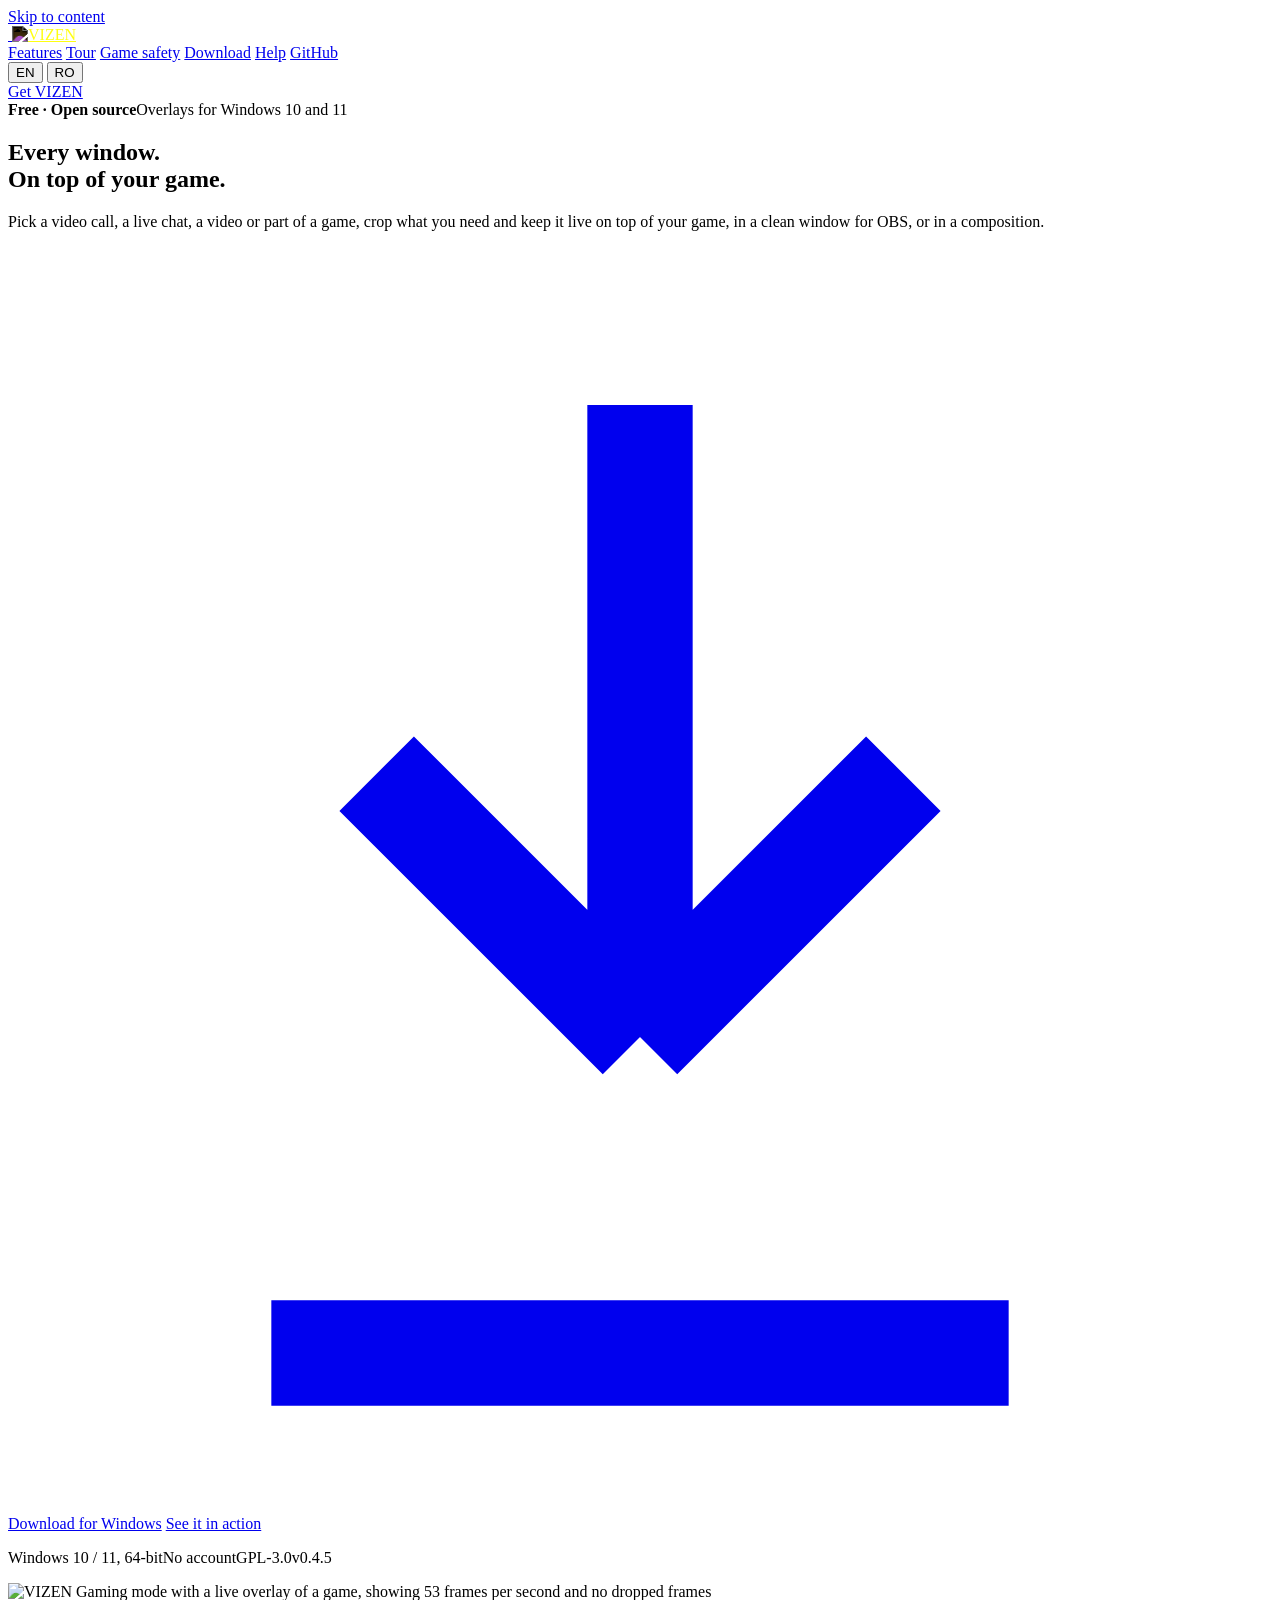
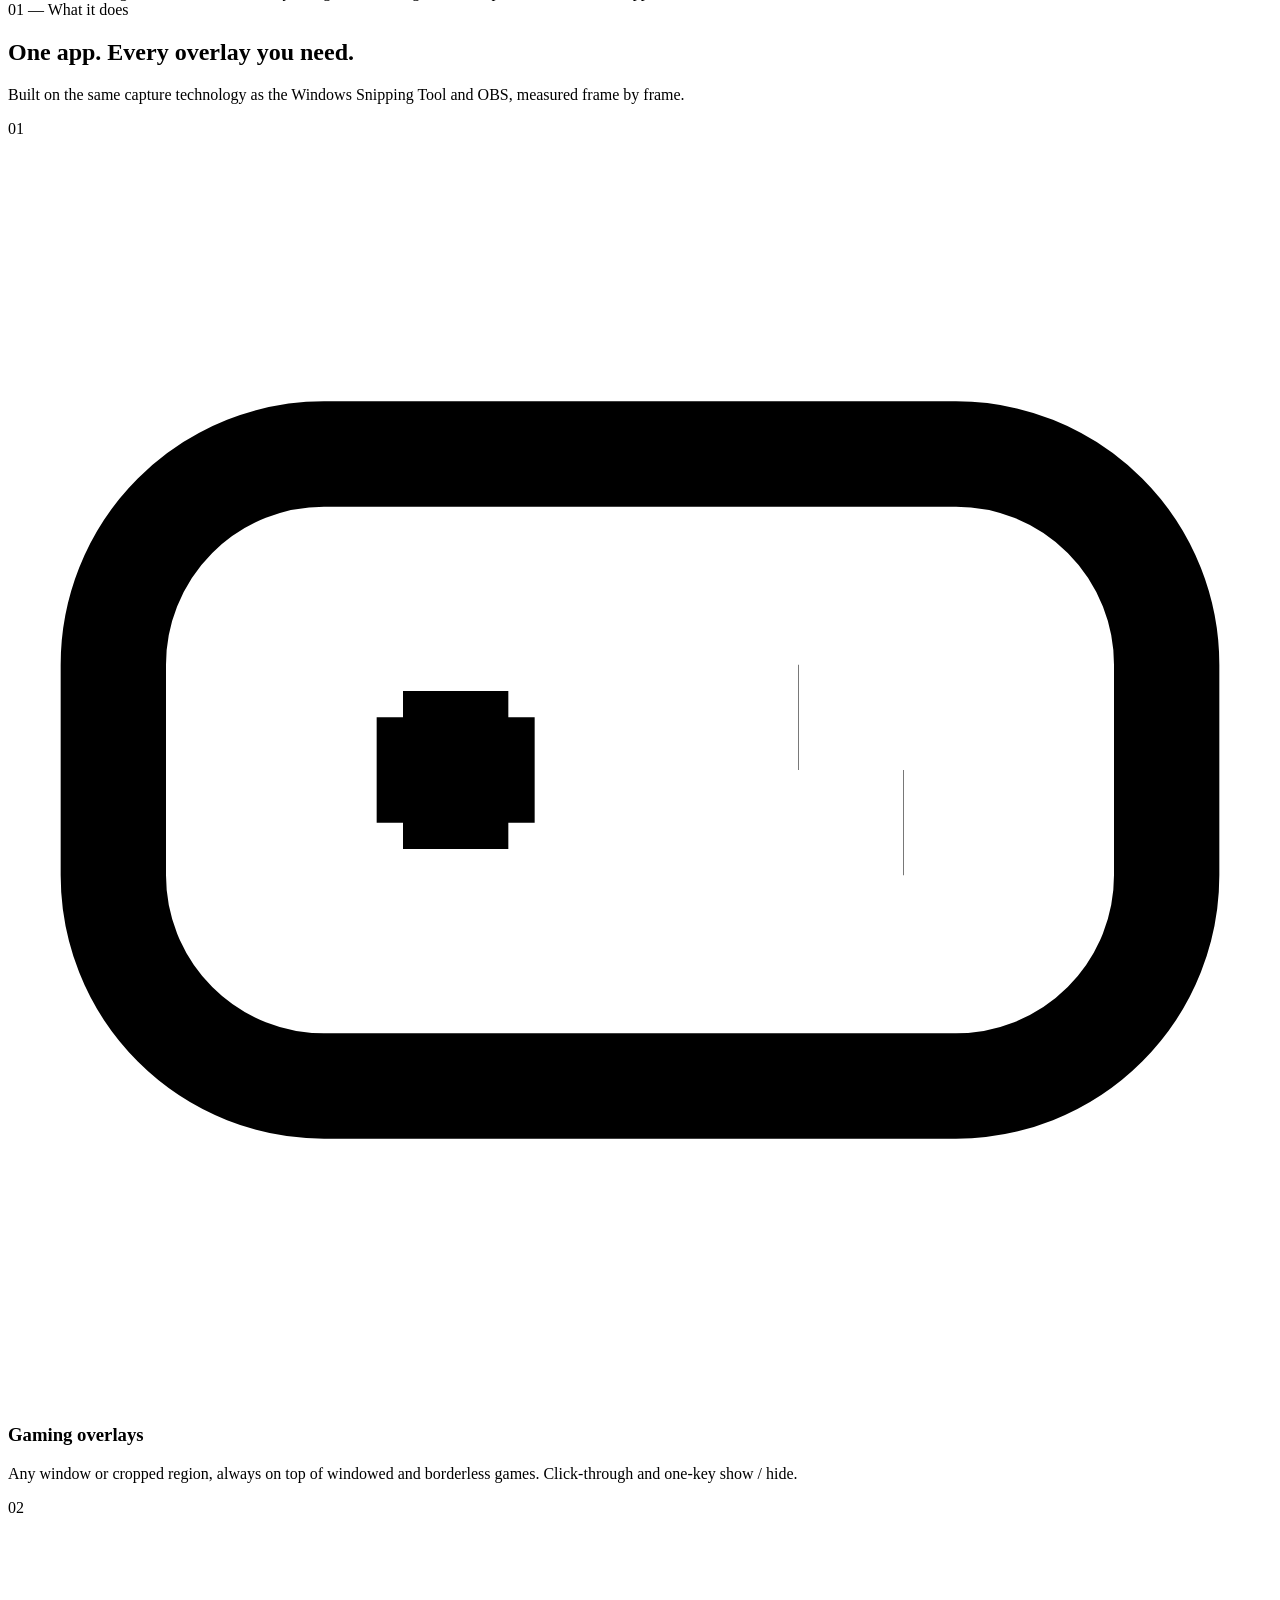
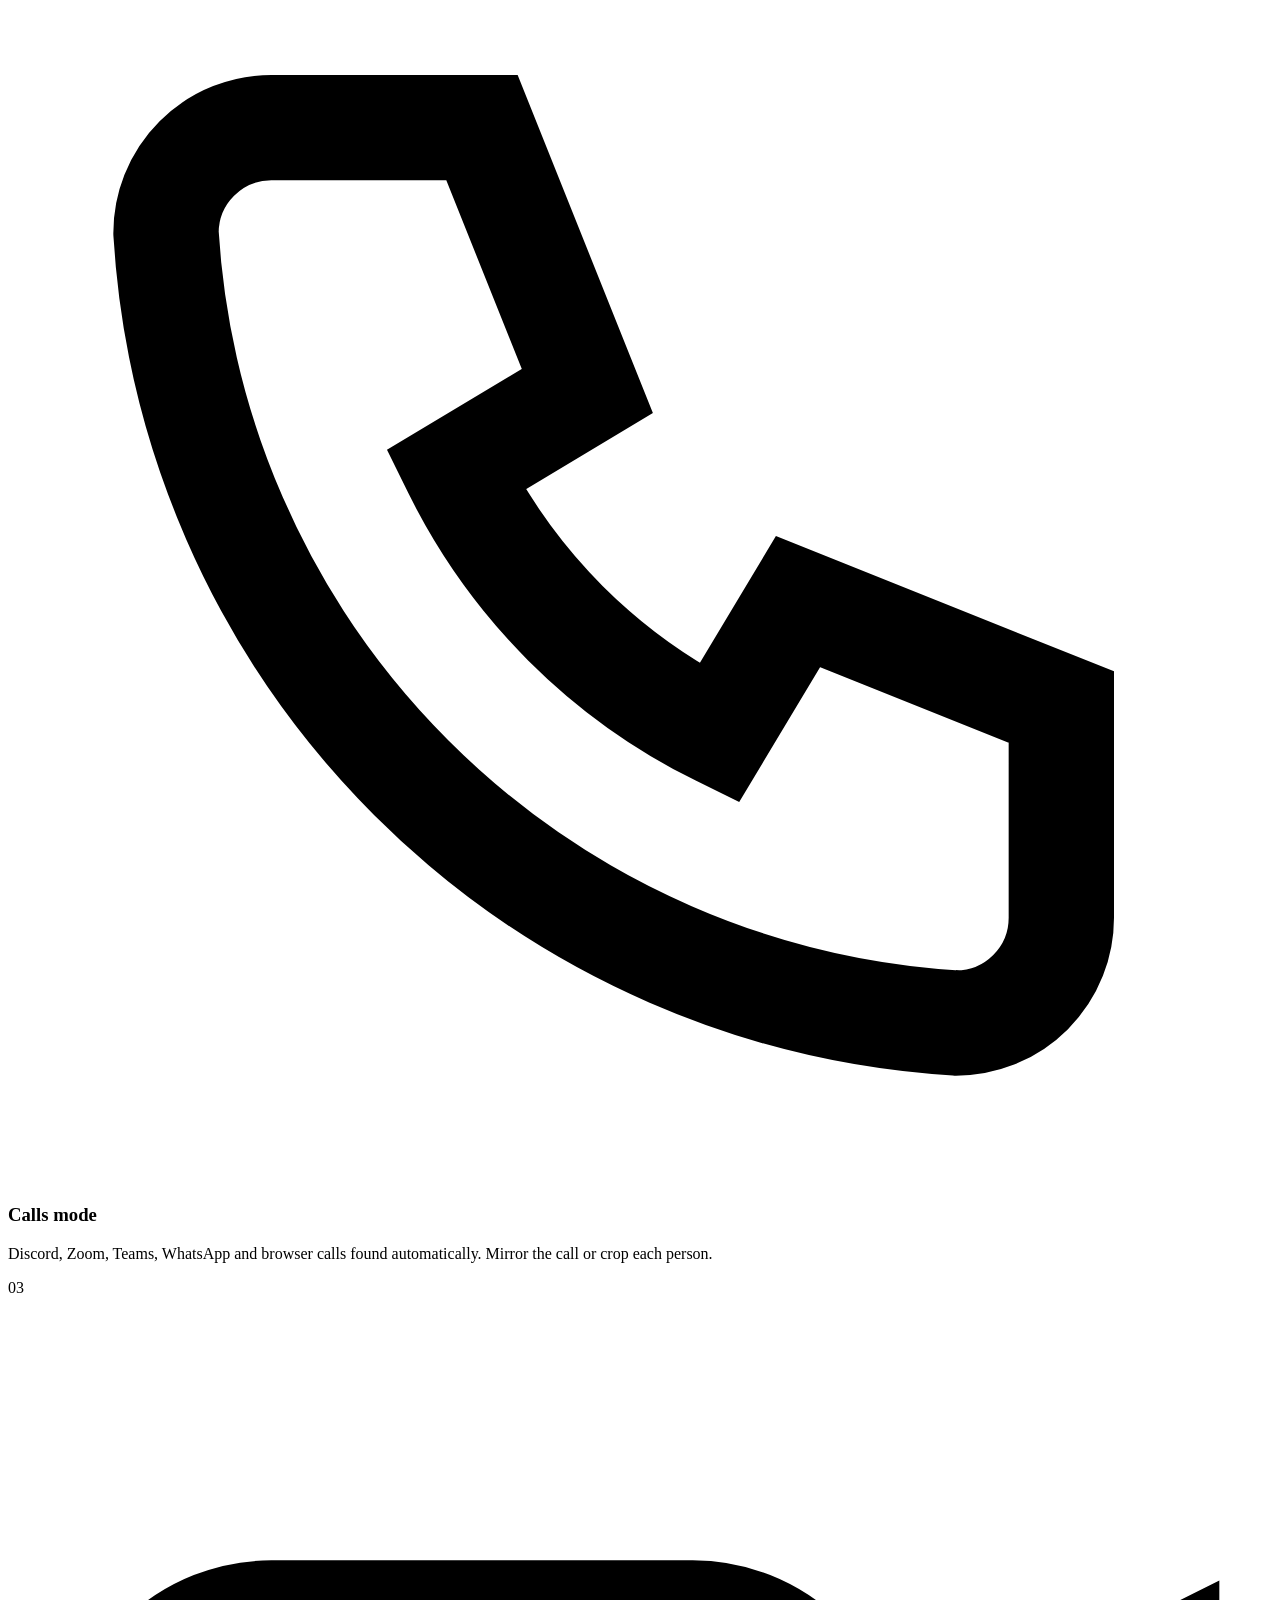
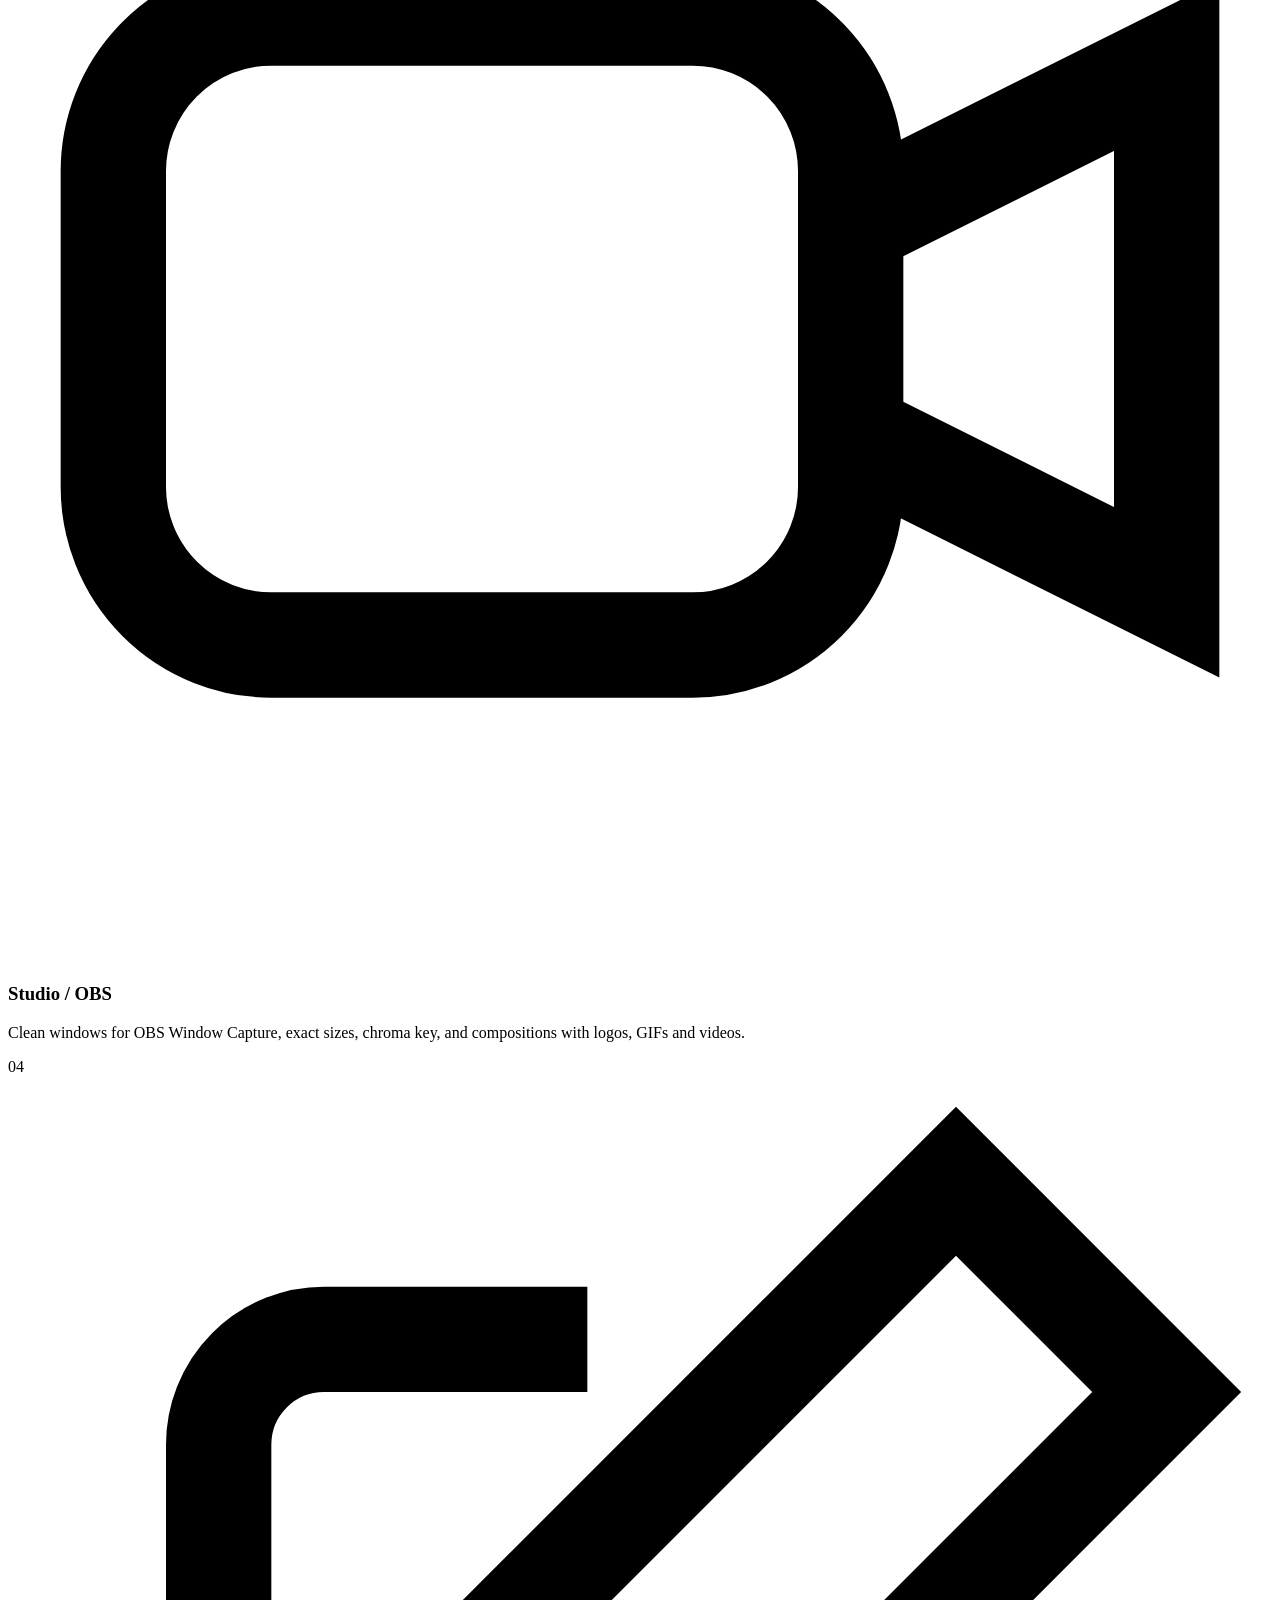
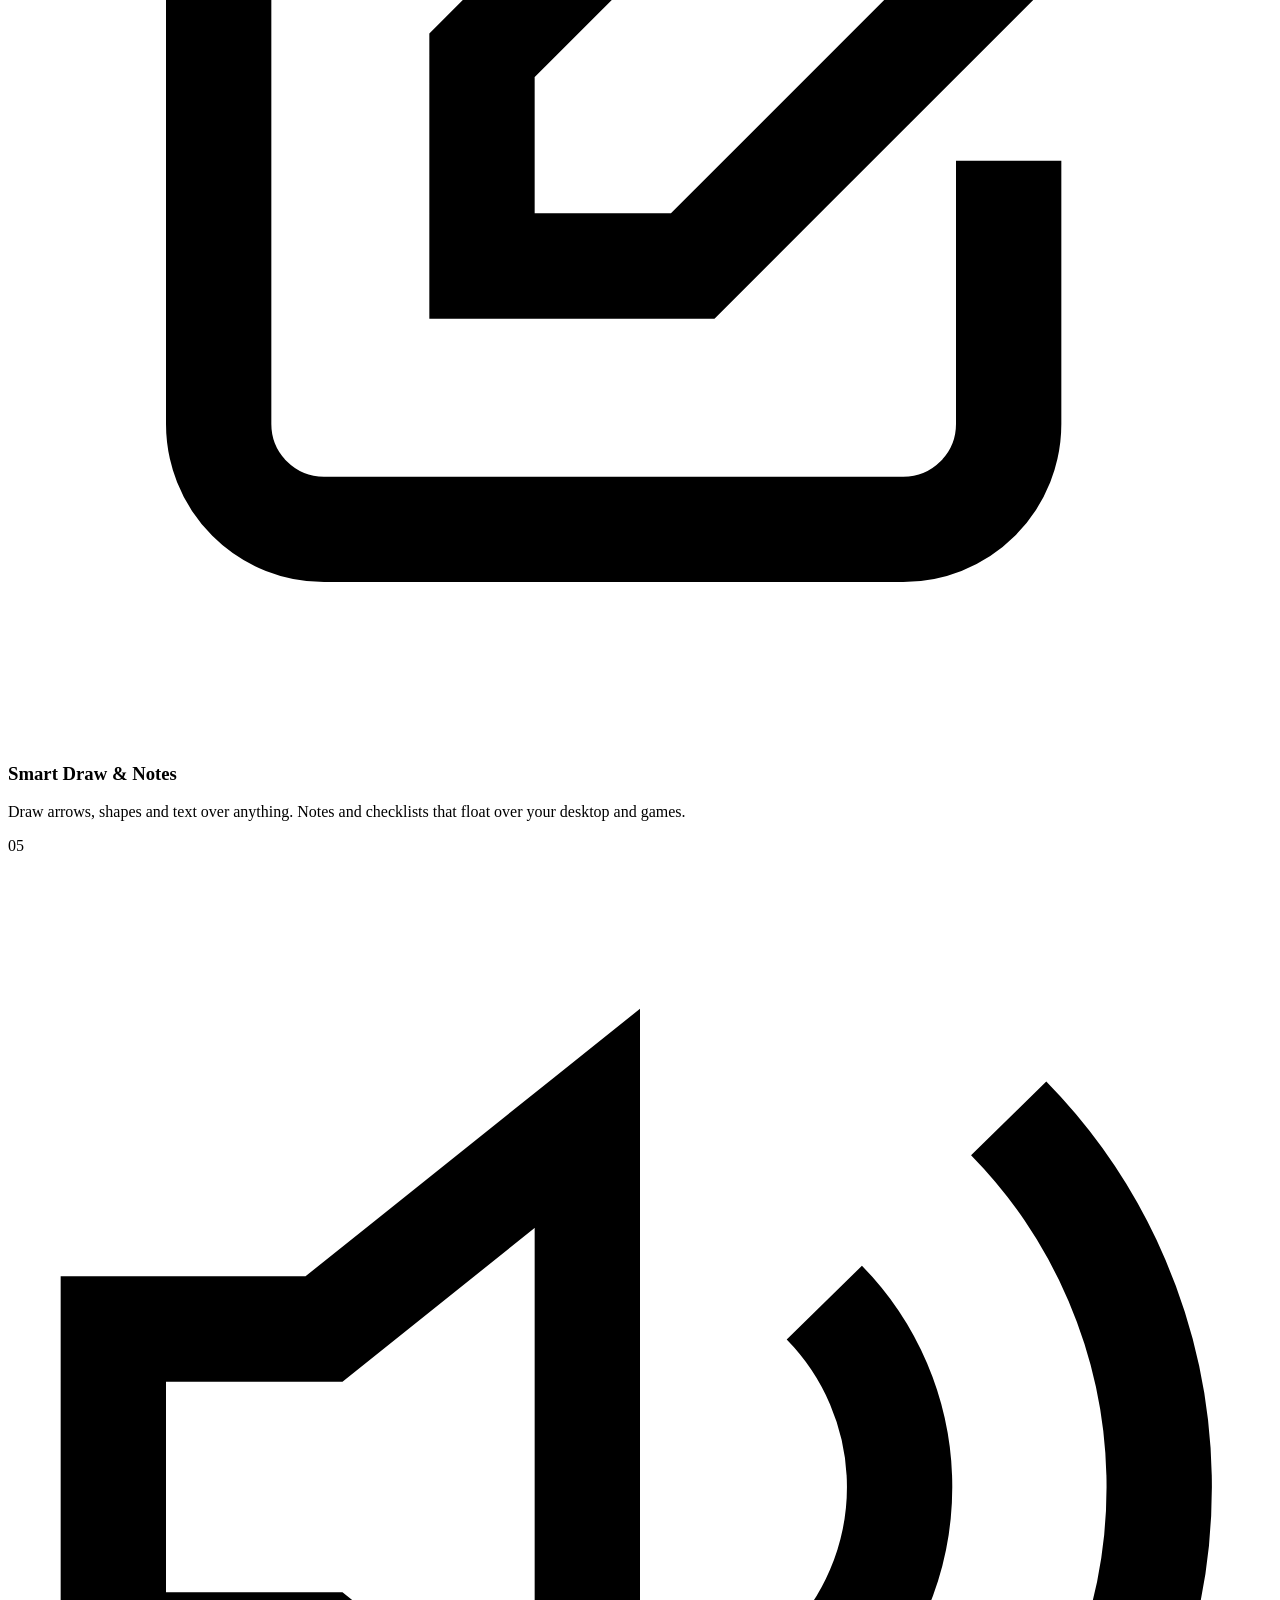
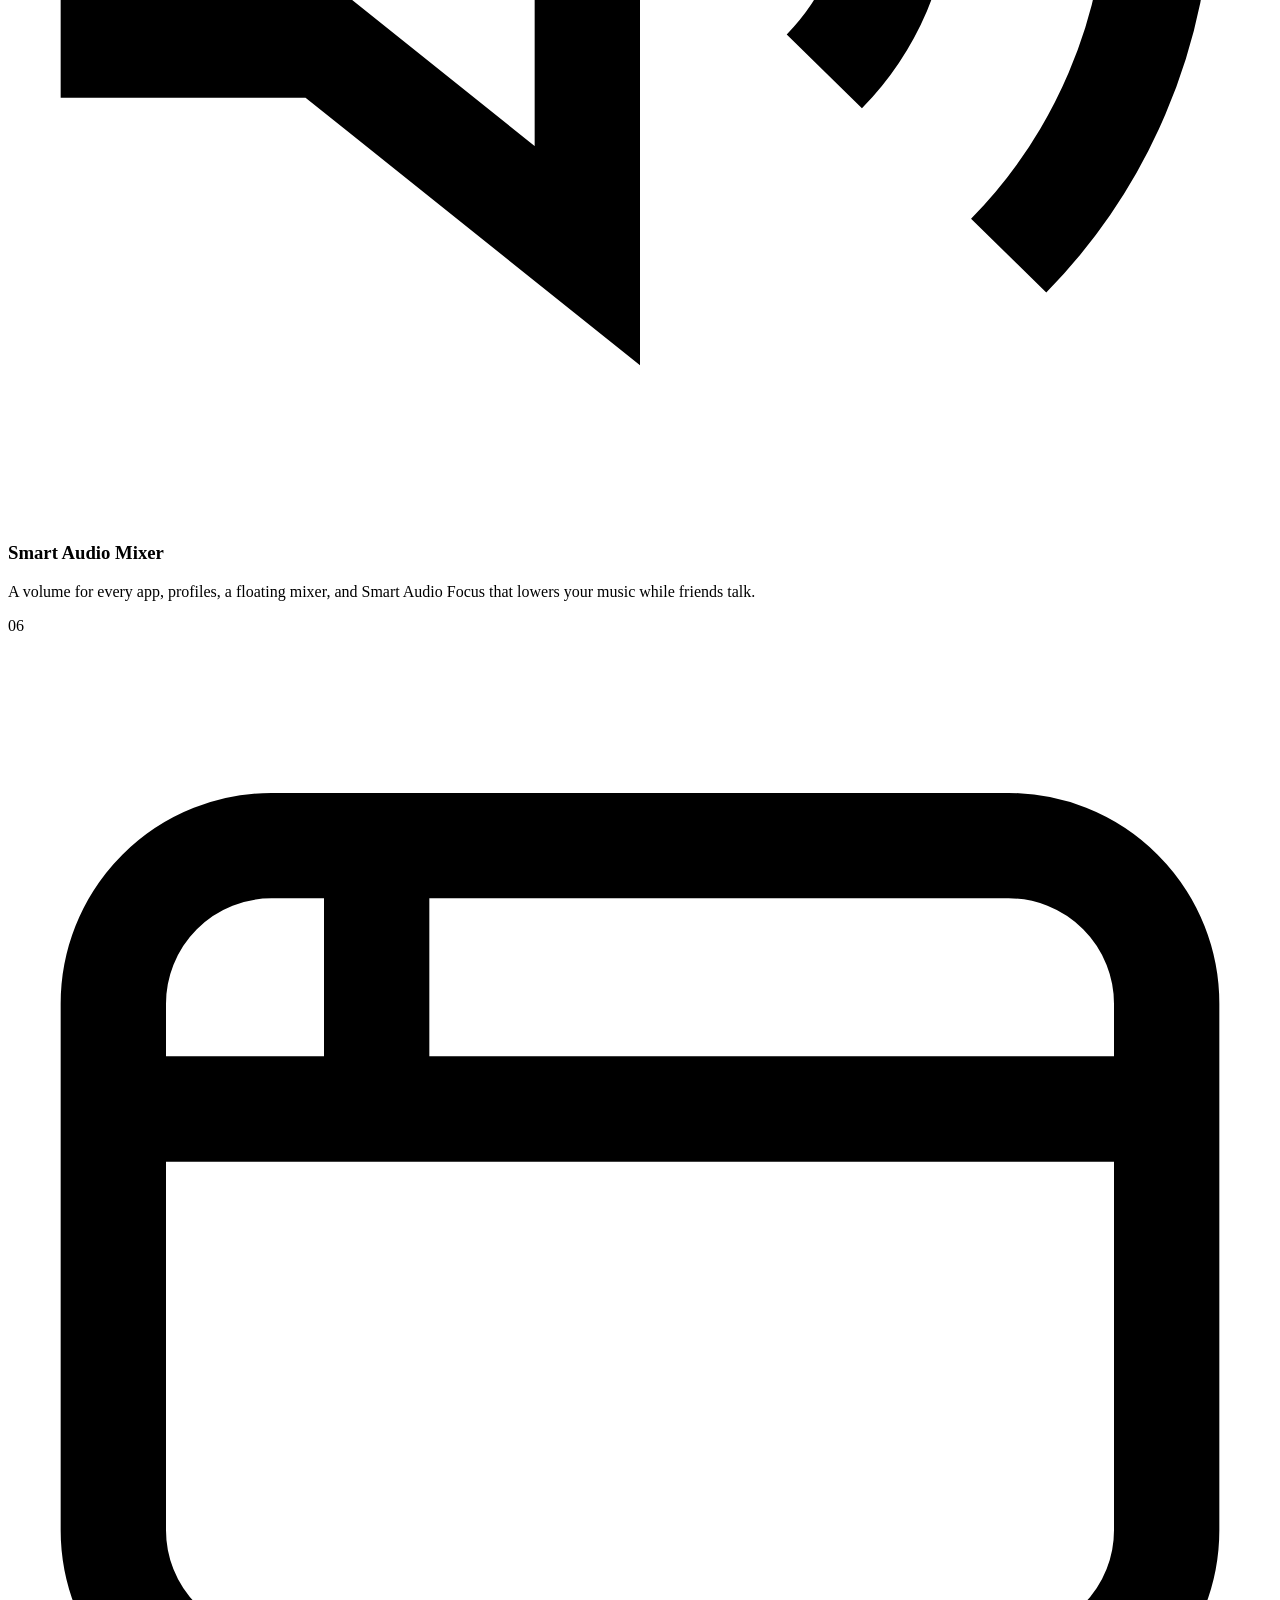
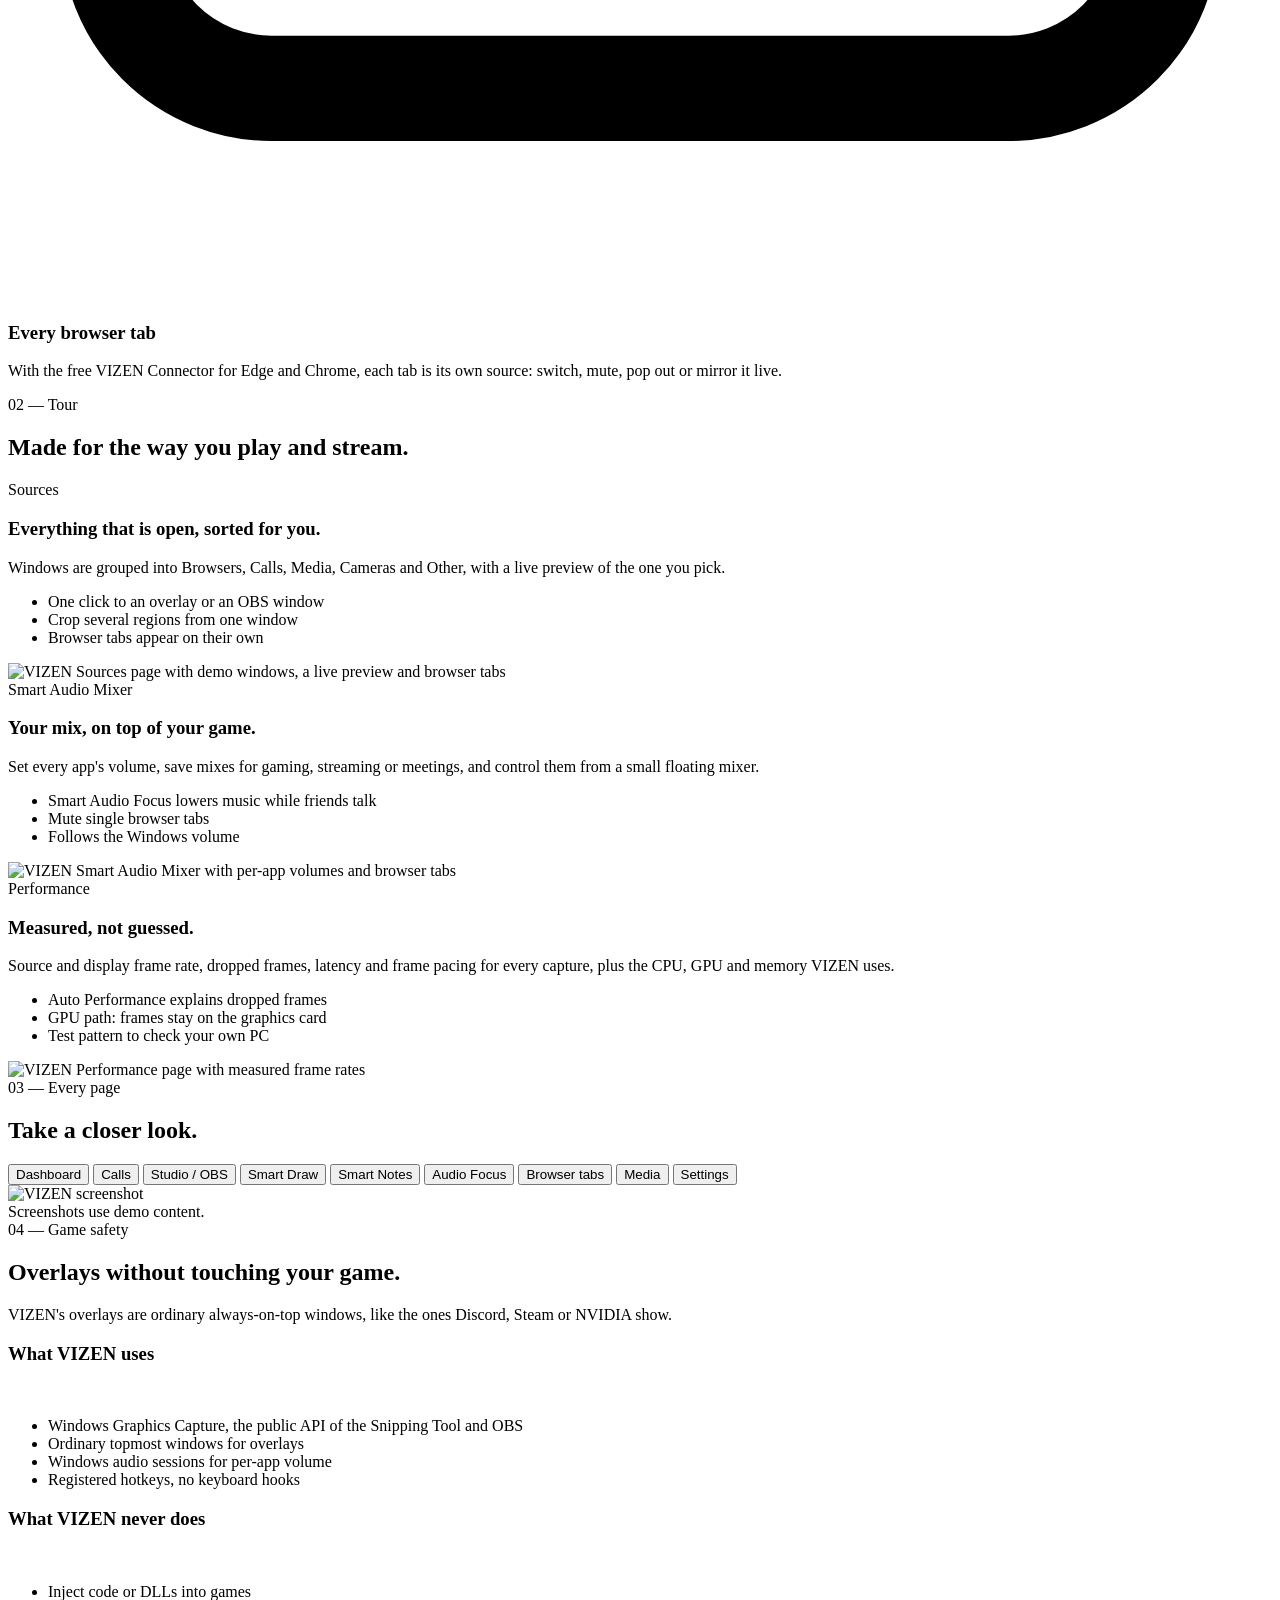
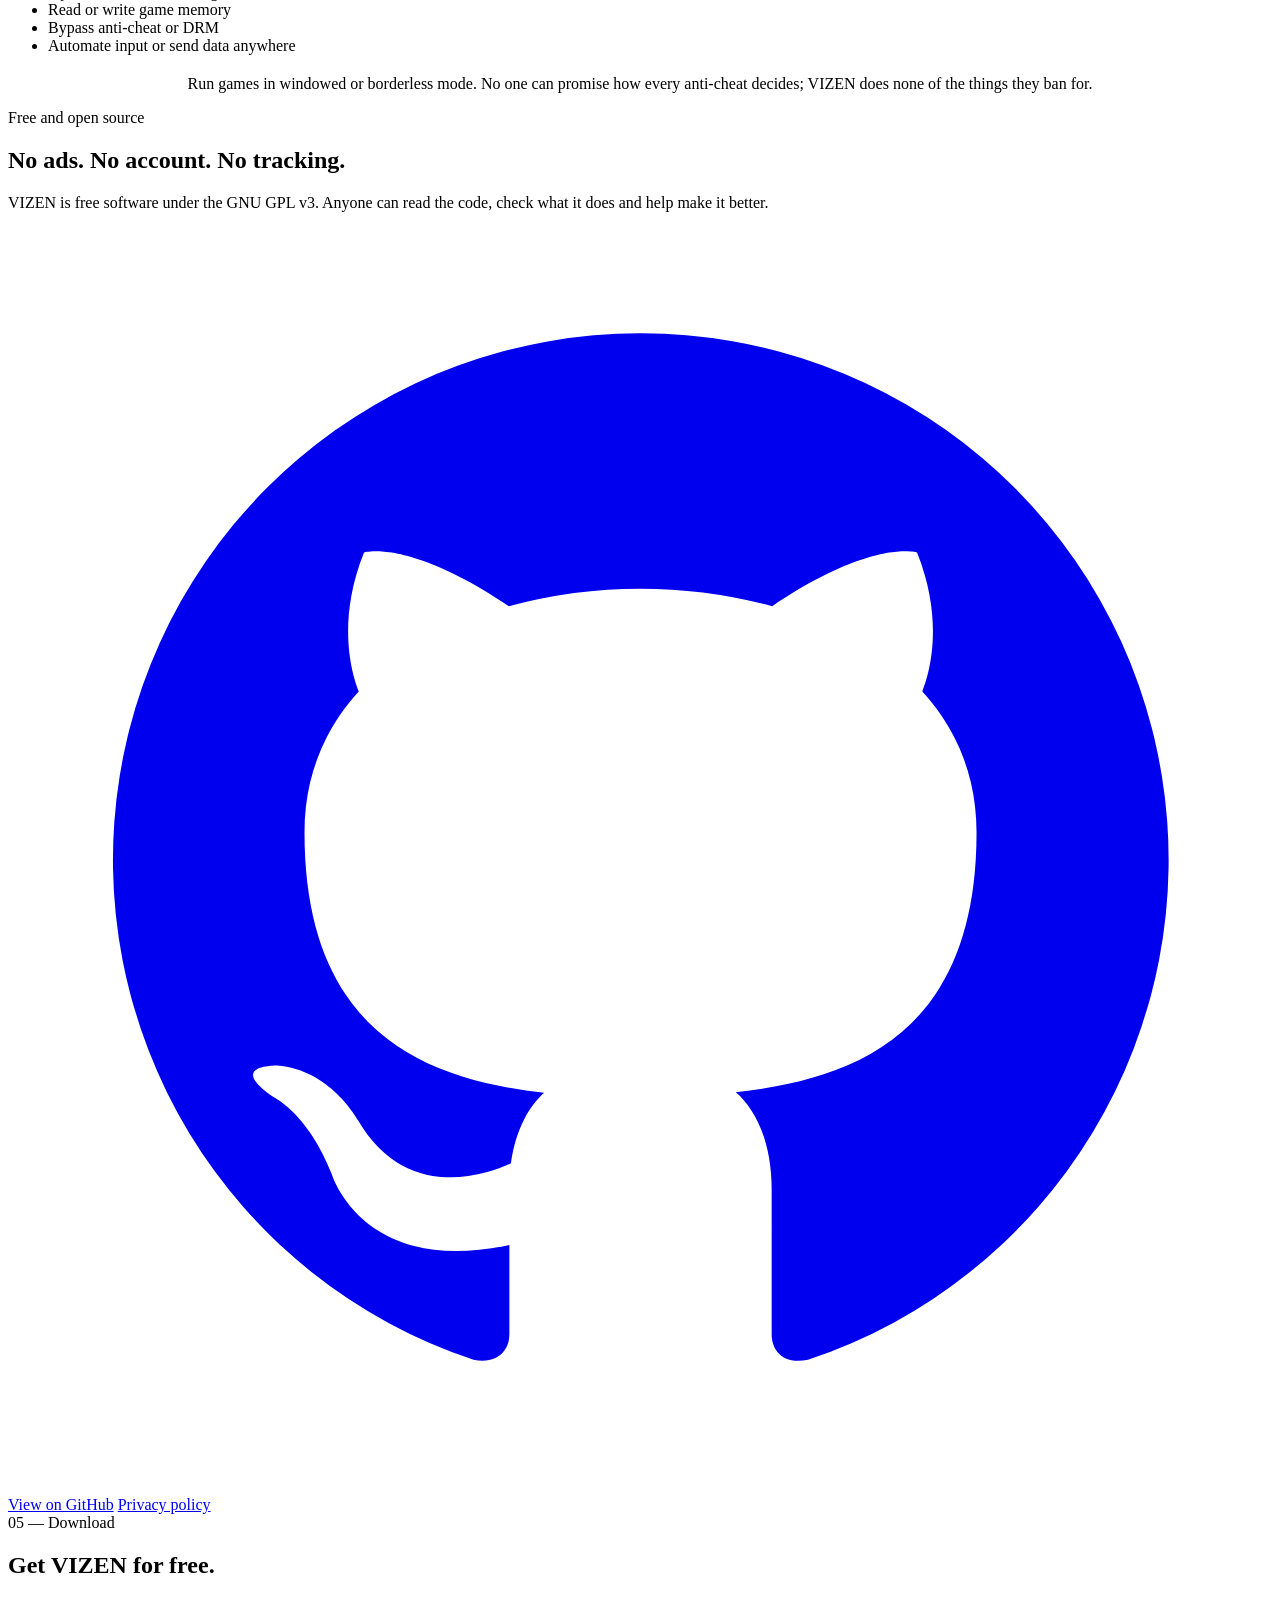
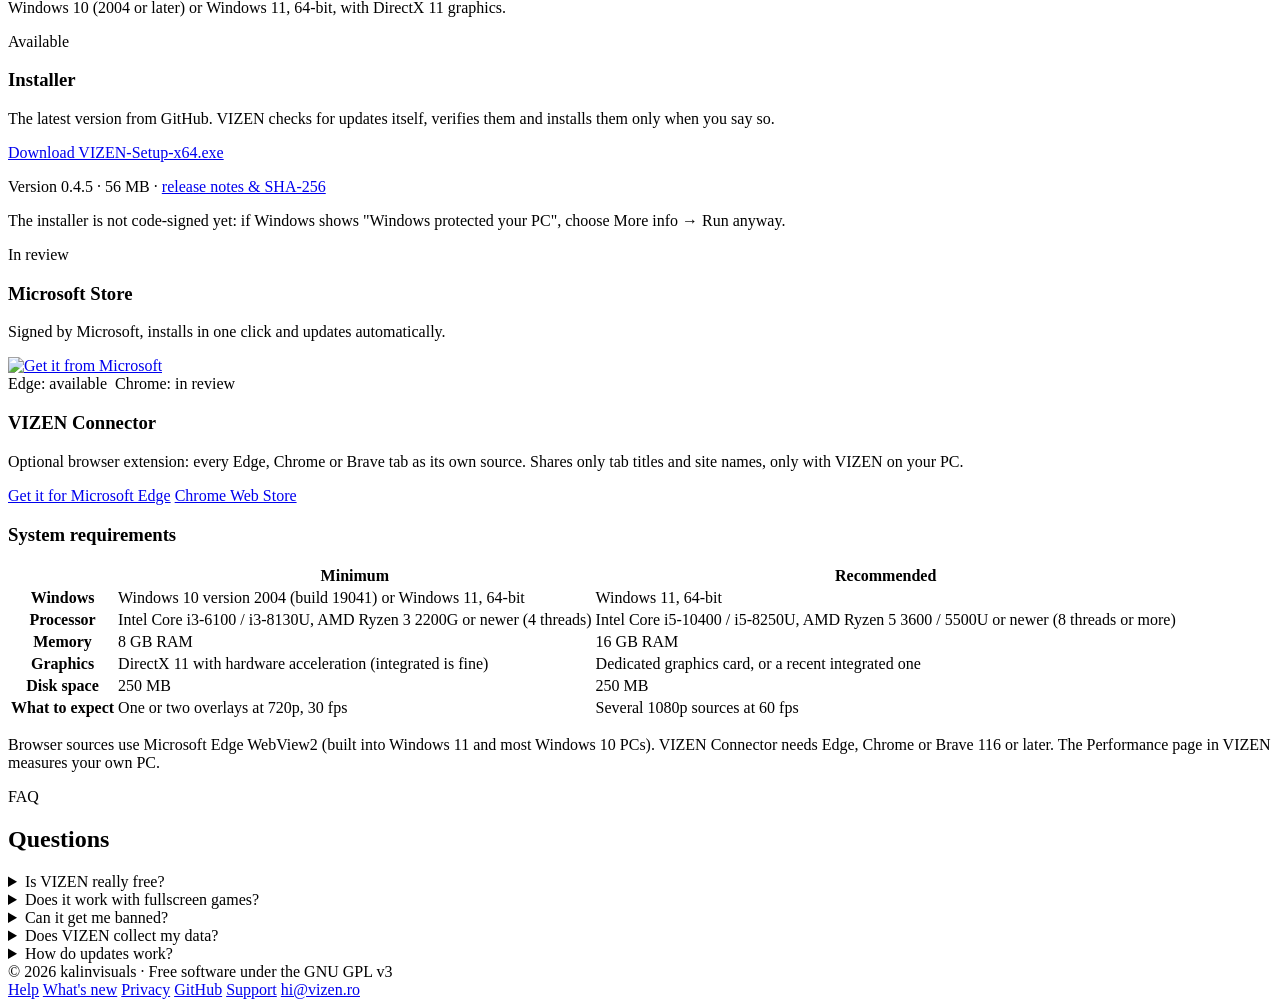
==== website/site/index.html @ 8ea8dbcb "VIZEN 0.4.6: automatic updates, Microsoft Store package, vizen.ro website, system requirements" ====
<!doctype html>
<html lang="en">
<head>
  <meta charset="utf-8">
  <meta name="viewport" content="width=device-width, initial-scale=1">
  <title>VIZEN — Free overlays for Windows</title>
  <meta name="description" content="VIZEN turns any window into a live overlay: video calls, chats, videos or part of a game, on top of your game, in OBS or in a composition. Free and open source for Windows 10/11.">
  <meta property="og:title" content="VIZEN — Free overlays for Windows">
  <meta property="og:description" content="Any window or region on top of your game, in OBS or in a composition. Free, open source, no injection.">
  <meta property="og:image" content="https://vizen.ro/assets/img/og.png">
  <meta property="og:url" content="https://vizen.ro/">
  <meta name="twitter:card" content="summary_large_image">
  <meta name="theme-color" content="#07090f">
  <link rel="icon" href="/favicon.png" type="image/png">
  <link rel="canonical" href="https://vizen.ro/">
  <link rel="stylesheet" href="/assets/site.css">
</head>
<body>
<a class="skip" href="#main" data-i18n="skip">Skip to content</a>
<div class="backdrop" aria-hidden="true"></div>

<header class="nav">
  <div class="wrap">
    <a class="brand" href="/" aria-label="VIZEN">
      <span class="badge"><img src="/assets/img/mark.svg" alt=""></span>
      <img class="wordmark" src="/assets/img/wordmark.svg" alt="VIZEN" style="filter: invert(1)">
    </a>
    <nav class="nav-links" aria-label="Sections">
      <a href="#features" data-i18n="nav.features">Features</a>
      <a href="#tour" data-i18n="nav.tour">Tour</a>
      <a href="#safety" data-i18n="nav.safety">Game safety</a>
      <a href="#download" data-i18n="nav.download">Download</a>
      <a href="/help/" data-i18n="nav.help">Help</a>
      <a href="https://github.com/kalinvisuals/VIZEN" rel="noopener">GitHub</a>
    </nav>
    <div class="nav-right">
      <div class="lang" role="group" aria-label="Language">
        <button type="button" data-set-lang="en" aria-pressed="true">EN</button>
        <button type="button" data-set-lang="ro" aria-pressed="false">RO</button>
      </div>
      <a class="btn btn-primary btn-sm" href="#download" data-i18n="nav.get">Get VIZEN</a>
    </div>
  </div>
</header>

<main id="main">
  <!-- ============ hero ============ -->
  <section class="hero">
    <div class="wrap">
      <span class="pill"><b data-i18n="hero.pillTag">Free · Open source</b><span data-i18n="hero.pill">Overlays for Windows 10 and 11</span></span>
      <h1><span data-i18n="hero.title1">Every window.</span><br><span class="grad" data-i18n="hero.title2">On top of your game.</span></h1>
      <p class="lead" data-i18n="hero.lead">Pick a video call, a live chat, a video or part of a game, crop what you need and keep it live on top of your game, in a clean window for OBS, or in a composition.</p>
      <div class="cta">
        <a class="btn btn-accent" href="https://github.com/kalinvisuals/VIZEN/releases/latest/download/VIZEN-Setup-x64.exe" data-i18n="hero.download">
          <svg viewBox="0 0 24 24" fill="none" stroke="currentColor" stroke-width="2" aria-hidden="true"><path d="M12 3v12m0 0 5-5m-5 5-5-5M5 21h14"/></svg>Download for Windows</a>
        <a class="btn btn-ghost" href="#tour" data-i18n="hero.tour">See it in action</a>
      </div>
      <p class="meta"><span data-i18n="hero.meta1">Windows 10 / 11, 64-bit</span><span data-i18n="hero.meta2">No account</span><span data-i18n="hero.meta3">GPL-3.0</span><span class="mono" data-release-version>v0.4.5</span></p>
      <div class="shot-hero reveal">
        <div class="frame"><img src="/assets/img/gaming.png" width="1920" height="1008" alt="VIZEN Gaming mode with a live overlay of a game, showing 53 frames per second and no dropped frames" data-i18n-alt="hero.alt"></div>
      </div>
    </div>
  </section>

  <!-- ============ features ============ -->
  <section id="features">
    <div class="wrap">
      <div class="head reveal">
        <span class="overline" data-i18n="features.over">01 — What it does</span>
        <h2 data-i18n="features.title">One app. Every overlay you need.</h2>
        <p data-i18n="features.lead">Built on the same capture technology as the Windows Snipping Tool and OBS, measured frame by frame.</p>
      </div>
      <div class="grid">
        <article class="card reveal"><span class="num mono">01</span>
          <div class="ico"><svg viewBox="0 0 24 24" fill="none" stroke="currentColor" stroke-width="2"><rect x="2" y="6" width="20" height="12" rx="4"/><path d="M7 12h3M8.5 10.5v3M15 11h.01M17 13h.01"/></svg></div>
          <h3 data-i18n="f.gaming.t">Gaming overlays</h3>
          <p data-i18n="f.gaming.d">Any window or cropped region, always on top of windowed and borderless games. Click-through and one-key show / hide.</p></article>
        <article class="card reveal"><span class="num mono">02</span>
          <div class="ico"><svg viewBox="0 0 24 24" fill="none" stroke="currentColor" stroke-width="2"><path d="M5 4h4l2 5-2.5 1.5a11 11 0 0 0 5 5L15 13l5 2v4a2 2 0 0 1-2 2A16 16 0 0 1 3 6a2 2 0 0 1 2-2"/></svg></div>
          <h3 data-i18n="f.calls.t">Calls mode</h3>
          <p data-i18n="f.calls.d">Discord, Zoom, Teams, WhatsApp and browser calls found automatically. Mirror the call or crop each person.</p></article>
        <article class="card reveal"><span class="num mono">03</span>
          <div class="ico"><svg viewBox="0 0 24 24" fill="none" stroke="currentColor" stroke-width="2"><rect x="2" y="6" width="14" height="12" rx="3"/><path d="m16 10 6-3v10l-6-3"/></svg></div>
          <h3 data-i18n="f.obs.t">Studio / OBS</h3>
          <p data-i18n="f.obs.d">Clean windows for OBS Window Capture, exact sizes, chroma key, and compositions with logos, GIFs and videos.</p></article>
        <article class="card reveal"><span class="num mono">04</span>
          <div class="ico"><svg viewBox="0 0 24 24" fill="none" stroke="currentColor" stroke-width="2"><path d="M11 5H6a2 2 0 0 0-2 2v11a2 2 0 0 0 2 2h11a2 2 0 0 0 2-2v-5"/><path d="m18 2 4 4-9 9H9v-4z"/></svg></div>
          <h3 data-i18n="f.draw.t">Smart Draw &amp; Notes</h3>
          <p data-i18n="f.draw.d">Draw arrows, shapes and text over anything. Notes and checklists that float over your desktop and games.</p></article>
        <article class="card reveal"><span class="num mono">05</span>
          <div class="ico"><svg viewBox="0 0 24 24" fill="none" stroke="currentColor" stroke-width="2"><path d="M11 5 6 9H2v6h4l5 4zM15.5 8.5a5 5 0 0 1 0 7M19 5a10 10 0 0 1 0 14"/></svg></div>
          <h3 data-i18n="f.audio.t">Smart Audio Mixer</h3>
          <p data-i18n="f.audio.d">A volume for every app, profiles, a floating mixer, and Smart Audio Focus that lowers your music while friends talk.</p></article>
        <article class="card reveal"><span class="num mono">06</span>
          <div class="ico"><svg viewBox="0 0 24 24" fill="none" stroke="currentColor" stroke-width="2"><rect x="2" y="4" width="20" height="16" rx="3"/><path d="M2 9h20M7 4v5"/></svg></div>
          <h3 data-i18n="f.tabs.t">Every browser tab</h3>
          <p data-i18n="f.tabs.d">With the free VIZEN Connector for Edge and Chrome, each tab is its own source: switch, mute, pop out or mirror it live.</p></article>
      </div>
    </div>
  </section>

  <!-- ============ tour ============ -->
  <section id="tour">
    <div class="wrap">
      <div class="head reveal">
        <span class="overline" data-i18n="tour.over">02 — Tour</span>
        <h2 data-i18n="tour.title">Made for the way you play and stream.</h2>
      </div>
      <div class="rows">
        <div class="row reveal">
          <div class="txt"><span class="overline" data-i18n="r1.over">Sources</span>
            <h3 data-i18n="r1.t">Everything that is open, sorted for you.</h3>
            <p data-i18n="r1.d">Windows are grouped into Browsers, Calls, Media, Cameras and Other, with a live preview of the one you pick.</p>
            <ul><li data-i18n="r1.l1">One click to an overlay or an OBS window</li><li data-i18n="r1.l2">Crop several regions from one window</li><li data-i18n="r1.l3">Browser tabs appear on their own</li></ul></div>
          <div class="frame"><img src="/assets/img/sources.png" width="1920" height="1008" loading="lazy" alt="VIZEN Sources page with demo windows, a live preview and browser tabs" data-i18n-alt="r1.alt"></div>
        </div>
        <div class="row reveal">
          <div class="txt"><span class="overline" data-i18n="r2.over">Smart Audio Mixer</span>
            <h3 data-i18n="r2.t">Your mix, on top of your game.</h3>
            <p data-i18n="r2.d">Set every app's volume, save mixes for gaming, streaming or meetings, and control them from a small floating mixer.</p>
            <ul><li data-i18n="r2.l1">Smart Audio Focus lowers music while friends talk</li><li data-i18n="r2.l2">Mute single browser tabs</li><li data-i18n="r2.l3">Follows the Windows volume</li></ul></div>
          <div class="frame"><img src="/assets/img/audio-mixer.png" width="1920" height="1008" loading="lazy" alt="VIZEN Smart Audio Mixer with per-app volumes and browser tabs" data-i18n-alt="r2.alt"></div>
        </div>
        <div class="row reveal">
          <div class="txt"><span class="overline" data-i18n="r3.over">Performance</span>
            <h3 data-i18n="r3.t">Measured, not guessed.</h3>
            <p data-i18n="r3.d">Source and display frame rate, dropped frames, latency and frame pacing for every capture, plus the CPU, GPU and memory VIZEN uses.</p>
            <ul><li data-i18n="r3.l1">Auto Performance explains dropped frames</li><li data-i18n="r3.l2">GPU path: frames stay on the graphics card</li><li data-i18n="r3.l3">Test pattern to check your own PC</li></ul></div>
          <div class="frame"><img src="/assets/img/performance.png" width="1920" height="1008" loading="lazy" alt="VIZEN Performance page with measured frame rates" data-i18n-alt="r3.alt"></div>
        </div>
      </div>
    </div>
  </section>

  <!-- ============ gallery ============ -->
  <section class="gallery" aria-labelledby="gallery-title">
    <div class="wrap">
      <div class="head reveal">
        <span class="overline" data-i18n="gal.over">03 — Every page</span>
        <h2 id="gallery-title" data-i18n="gal.title">Take a closer look.</h2>
      </div>
      <div class="tabs" role="tablist" aria-label="Screenshots">
        <button role="tab" aria-selected="true" data-shot="dashboard" data-i18n="gal.dashboard">Dashboard</button>
        <button role="tab" aria-selected="false" data-shot="calls" data-i18n="gal.calls">Calls</button>
        <button role="tab" aria-selected="false" data-shot="studio-obs">Studio / OBS</button>
        <button role="tab" aria-selected="false" data-shot="smart-draw">Smart Draw</button>
        <button role="tab" aria-selected="false" data-shot="smart-notes">Smart Notes</button>
        <button role="tab" aria-selected="false" data-shot="audio-focus">Audio Focus</button>
        <button role="tab" aria-selected="false" data-shot="browser-tabs" data-i18n="gal.tabs">Browser tabs</button>
        <button role="tab" aria-selected="false" data-shot="media">Media</button>
        <button role="tab" aria-selected="false" data-shot="settings" data-i18n="gal.settings">Settings</button>
      </div>
      <figure class="reveal" style="margin:0">
        <div class="frame"><img id="gallery-img" src="/assets/img/dashboard.png" width="1920" height="1008" loading="lazy" alt="VIZEN screenshot"></div>
        <figcaption data-i18n="gal.caption">Screenshots use demo content.</figcaption>
      </figure>
    </div>
  </section>

  <!-- ============ safety ============ -->
  <section id="safety">
    <div class="wrap">
      <div class="head reveal">
        <span class="overline" data-i18n="safe.over">04 — Game safety</span>
        <h2 data-i18n="safe.title">Overlays without touching your game.</h2>
        <p data-i18n="safe.lead">VIZEN's overlays are ordinary always-on-top windows, like the ones Discord, Steam or NVIDIA show.</p>
      </div>
      <div class="split">
        <div class="card reveal"><h3 data-i18n="safe.yes">What VIZEN uses</h3><br>
          <ul class="check">
            <li data-i18n="safe.y1">Windows Graphics Capture, the public API of the Snipping Tool and OBS</li>
            <li data-i18n="safe.y2">Ordinary topmost windows for overlays</li>
            <li data-i18n="safe.y3">Windows audio sessions for per-app volume</li>
            <li data-i18n="safe.y4">Registered hotkeys, no keyboard hooks</li>
          </ul></div>
        <div class="card reveal"><h3 data-i18n="safe.no">What VIZEN never does</h3><br>
          <ul class="check no">
            <li data-i18n="safe.n1">Inject code or DLLs into games</li>
            <li data-i18n="safe.n2">Read or write game memory</li>
            <li data-i18n="safe.n3">Bypass anti-cheat or DRM</li>
            <li data-i18n="safe.n4">Automate input or send data anywhere</li>
          </ul></div>
      </div>
      <p class="small" style="text-align:center;margin-top:20px" data-i18n="safe.note">Run games in windowed or borderless mode. No one can promise how every anti-cheat decides; VIZEN does none of the things they ban for.</p>
    </div>
  </section>

  <!-- ============ open source ============ -->
  <section>
    <div class="wrap">
      <div class="band reveal">
        <span class="overline" data-i18n="os.over">Free and open source</span>
        <h2 data-i18n="os.title">No ads. No account. No tracking.</h2>
        <p data-i18n="os.lead">VIZEN is free software under the GNU GPL v3. Anyone can read the code, check what it does and help make it better.</p>
        <div class="cta" style="margin-top:0">
          <a class="btn btn-primary" href="https://github.com/kalinvisuals/VIZEN" rel="noopener">
            <svg viewBox="0 0 24 24" fill="currentColor" aria-hidden="true"><path d="M12 2a10 10 0 0 0-3.16 19.49c.5.09.68-.22.68-.48v-1.7c-2.78.6-3.37-1.34-3.37-1.34-.45-1.16-1.11-1.47-1.11-1.47-.91-.62.07-.6.07-.6 1 .07 1.53 1.03 1.53 1.03.89 1.53 2.34 1.09 2.91.83.09-.65.35-1.09.63-1.34-2.22-.25-4.55-1.11-4.55-4.94 0-1.09.39-1.98 1.03-2.68-.1-.25-.45-1.27.1-2.64 0 0 .84-.27 2.75 1.02a9.6 9.6 0 0 1 5 0c1.91-1.29 2.75-1.02 2.75-1.02.55 1.37.2 2.39.1 2.64.64.7 1.03 1.59 1.03 2.68 0 3.84-2.34 4.68-4.57 4.93.36.31.68.92.68 1.85v2.75c0 .27.18.58.69.48A10 10 0 0 0 12 2"/></svg>
            <span data-i18n="os.github">View on GitHub</span></a>
          <a class="btn btn-ghost" href="/privacy/" data-i18n="os.privacy">Privacy policy</a>
        </div>
      </div>
    </div>
  </section>

  <!-- ============ download ============ -->
  <section id="download">
    <div class="wrap">
      <div class="head reveal">
        <span class="overline" data-i18n="dl.over">05 — Download</span>
        <h2 data-i18n="dl.title">Get VIZEN for free.</h2>
        <p data-i18n="dl.lead">Windows 10 (2004 or later) or Windows 11, 64-bit, with DirectX 11 graphics.</p>
      </div>
      <div class="dl">
        <div class="card reveal">
          <span class="tag" data-i18n="dl.ready">Available</span>
          <h3 data-i18n="dl.direct.t">Installer</h3>
          <p data-i18n="dl.direct.d">The latest version from GitHub. VIZEN checks for updates itself, verifies them and installs them only when you say so.</p>
          <div class="spacer"></div>
          <a class="btn btn-accent" href="https://github.com/kalinvisuals/VIZEN/releases/latest/download/VIZEN-Setup-x64.exe" data-i18n="dl.direct.b">Download VIZEN-Setup-x64.exe</a>
          <p class="small"><span data-i18n="dl.version">Version</span> <span class="mono" data-release-version>0.4.5</span> · <span data-release-size>56 MB</span> · <a href="https://github.com/kalinvisuals/VIZEN/releases/latest" style="text-decoration:underline" data-i18n="dl.notes">release notes &amp; SHA-256</a></p>
          <p class="small" data-i18n="dl.smartscreen">The installer is not code-signed yet: if Windows shows "Windows protected your PC", choose More info → Run anyway.</p>
        </div>
        <div class="card reveal">
          <span class="tag soon" data-i18n="dl.review">In review</span>
          <h3>Microsoft Store</h3>
          <p data-i18n="dl.store.d">Signed by Microsoft, installs in one click and updates automatically.</p>
          <div class="spacer"></div>
          <a class="store-badge" href="https://apps.microsoft.com/detail/9P7K298JRBK2?mode=direct" rel="noopener"><img src="https://get.microsoft.com/images/en-us%20dark.svg" data-src-ro="https://get.microsoft.com/images/ro%20dark.svg" alt="Get it from Microsoft" width="200" height="72"></a>
        </div>
        <div class="card reveal">
          <div style="display:flex;gap:8px;flex-wrap:wrap"><span class="tag" data-i18n="dl.edgeReady">Edge: available</span><span class="tag soon" data-i18n="dl.chromeReview">Chrome: in review</span></div>
          <h3>VIZEN Connector</h3>
          <p data-i18n="dl.ext.d">Optional browser extension: every Edge, Chrome or Brave tab as its own source. Shares only tab titles and site names, only with VIZEN on your PC.</p>
          <div class="spacer"></div>
          <a class="btn btn-primary btn-sm" href="https://microsoftedge.microsoft.com/addons/detail/gkingdeoabnhbnjpikdmklembdjoplfl" rel="noopener" data-i18n="dl.edgeGet">Get it for Microsoft Edge</a>
          <a class="btn btn-ghost btn-sm" href="https://chromewebstore.google.com/detail/eifpggcoejhihbdighpghkacpghehnjb" rel="noopener">Chrome Web Store</a>
        </div>
      </div>
      <div class="req reveal" id="requirements">
        <h3 data-i18n="req.title">System requirements</h3>
        <div class="req-scroll">
        <table>
          <thead><tr><th></th><th data-i18n="req.min">Minimum</th><th data-i18n="req.rec">Recommended</th></tr></thead>
          <tbody>
            <tr><th>Windows</th><td data-i18n="req.os.min">Windows 10 version 2004 (build 19041) or Windows 11, 64-bit</td><td data-i18n="req.os.rec">Windows 11, 64-bit</td></tr>
            <tr><th data-i18n="req.cpu">Processor</th><td data-i18n="req.cpu.min">Intel Core i3-6100 / i3-8130U, AMD Ryzen 3 2200G or newer (4 threads)</td><td data-i18n="req.cpu.rec">Intel Core i5-10400 / i5-8250U, AMD Ryzen 5 3600 / 5500U or newer (8 threads or more)</td></tr>
            <tr><th data-i18n="req.ram">Memory</th><td>8 GB RAM</td><td>16 GB RAM</td></tr>
            <tr><th data-i18n="req.gpu">Graphics</th><td data-i18n="req.gpu.min">DirectX 11 with hardware acceleration (integrated is fine)</td><td data-i18n="req.gpu.rec">Dedicated graphics card, or a recent integrated one</td></tr>
            <tr><th data-i18n="req.disk">Disk space</th><td>250 MB</td><td>250 MB</td></tr>
            <tr><th data-i18n="req.expect">What to expect</th><td data-i18n="req.expect.min">One or two overlays at 720p, 30 fps</td><td data-i18n="req.expect.rec">Several 1080p sources at 60 fps</td></tr>
          </tbody>
        </table>
        </div>
        <p class="small" data-i18n="req.note">Browser sources use Microsoft Edge WebView2 (built into Windows 11 and most Windows 10 PCs). VIZEN Connector needs Edge, Chrome or Brave 116 or later. The Performance page in VIZEN measures your own PC.</p>
      </div>
    </div>
  </section>

  <!-- ============ faq ============ -->  <section style="padding-top:0">
    <div class="wrap">
      <div class="head reveal"><span class="overline">FAQ</span><h2 data-i18n="faq.title">Questions</h2></div>
      <div class="faq">
        <details><summary data-i18n="q1">Is VIZEN really free?</summary><p data-i18n="a1">Yes. VIZEN is free and open source (GNU GPL v3), with no ads, no account and no paid features.</p></details>
        <details><summary data-i18n="q2">Does it work with fullscreen games?</summary><p data-i18n="a2">It works with windowed and borderless (fullscreen windowed) games. Exclusive fullscreen draws directly to the screen, so no window can appear over it without injecting into the game, which VIZEN never does. VIZEN tells you when it detects exclusive fullscreen.</p></details>
        <details><summary data-i18n="q3">Can it get me banned?</summary><p data-i18n="a3">VIZEN never touches the game: no injection, no memory access, no input automation. Its overlays are normal windows, like Discord's or Steam's. Nobody can guarantee every anti-cheat decision, but VIZEN does none of the things they are known to ban for.</p></details>
        <details><summary data-i18n="q4">Does VIZEN collect my data?</summary><p data-i18n="a4">No. There is no telemetry and no account; settings stay in your user folder. See the privacy policy.</p></details>
        <details><summary data-i18n="q5">How do updates work?</summary><p data-i18n="a5">The Microsoft Store version updates through the Store. The installer version checks vizen.ro and GitHub, verifies the digital signature and the file, and installs only after you confirm.</p></details>
      </div>
    </div>
  </section>
</main>

<footer>
  <div class="wrap">
    <div>© 2026 kalinvisuals · <span data-i18n="foot.license">Free software under the GNU GPL v3</span></div>
    <nav aria-label="Footer">
      <a href="/help/" data-i18n="foot.help">Help</a>
      <a href="/changelog/" data-i18n="foot.changelog">What's new</a>
      <a href="/privacy/" data-i18n="foot.privacy">Privacy</a>
      <a href="https://github.com/kalinvisuals/VIZEN" rel="noopener">GitHub</a>
      <a href="https://github.com/kalinvisuals/VIZEN/issues" rel="noopener" data-i18n="foot.support">Support</a>
      <a href="mailto:hi@vizen.ro">hi@vizen.ro</a>
    </nav>
  </div>
</footer>
<script src="/assets/site.js" defer></script>
</body>
</html>
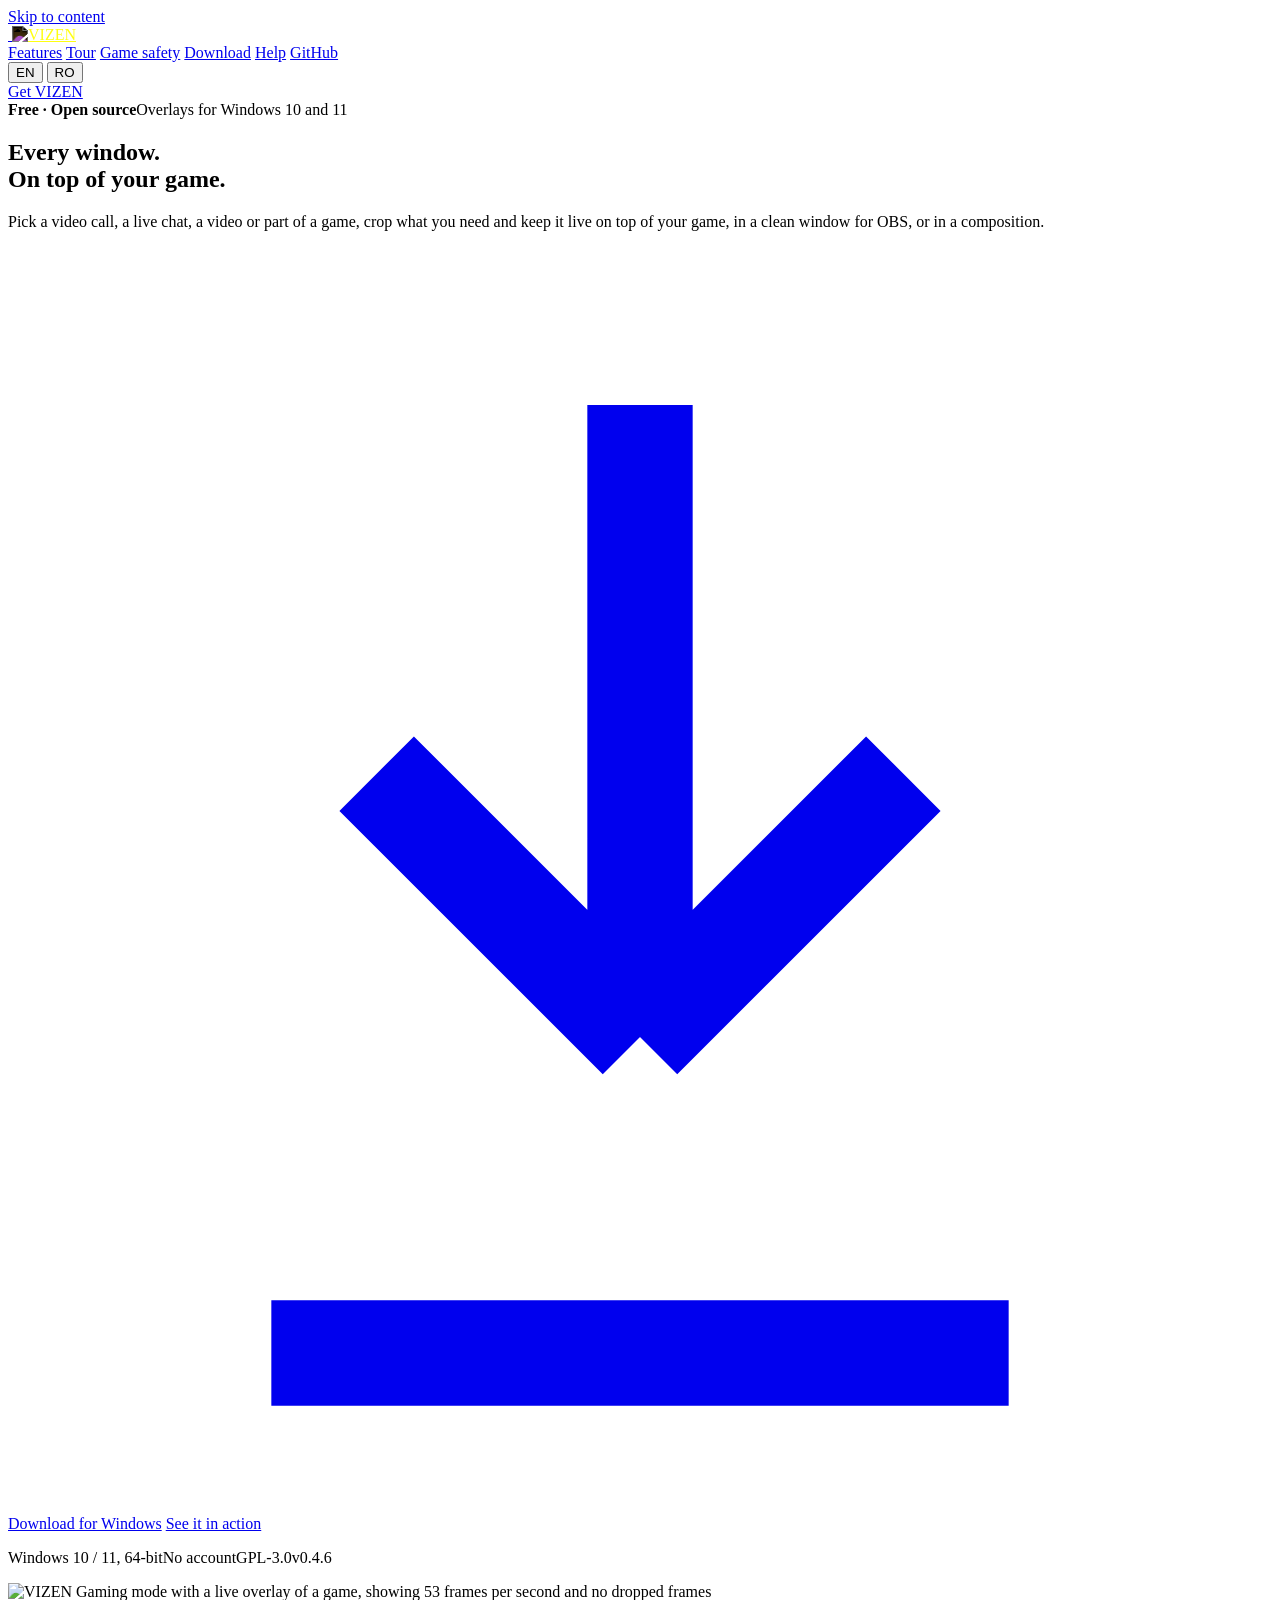
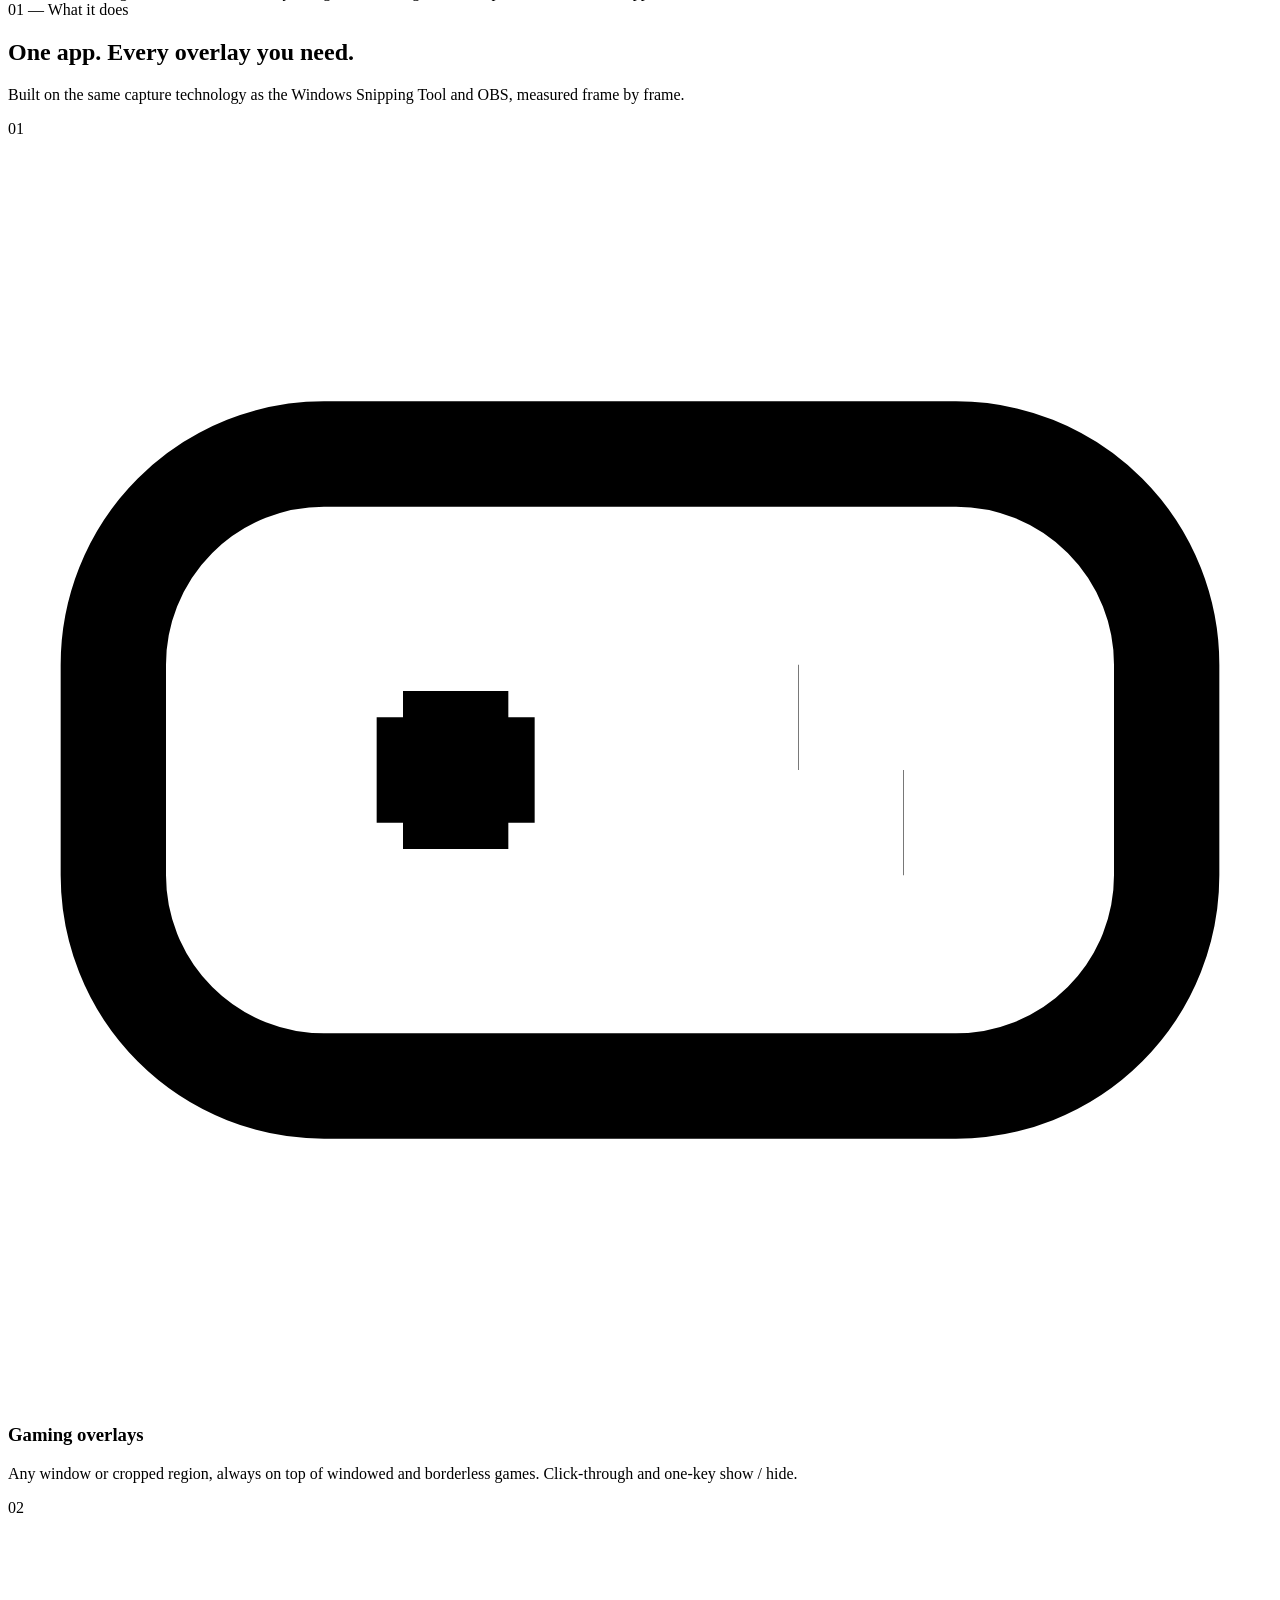
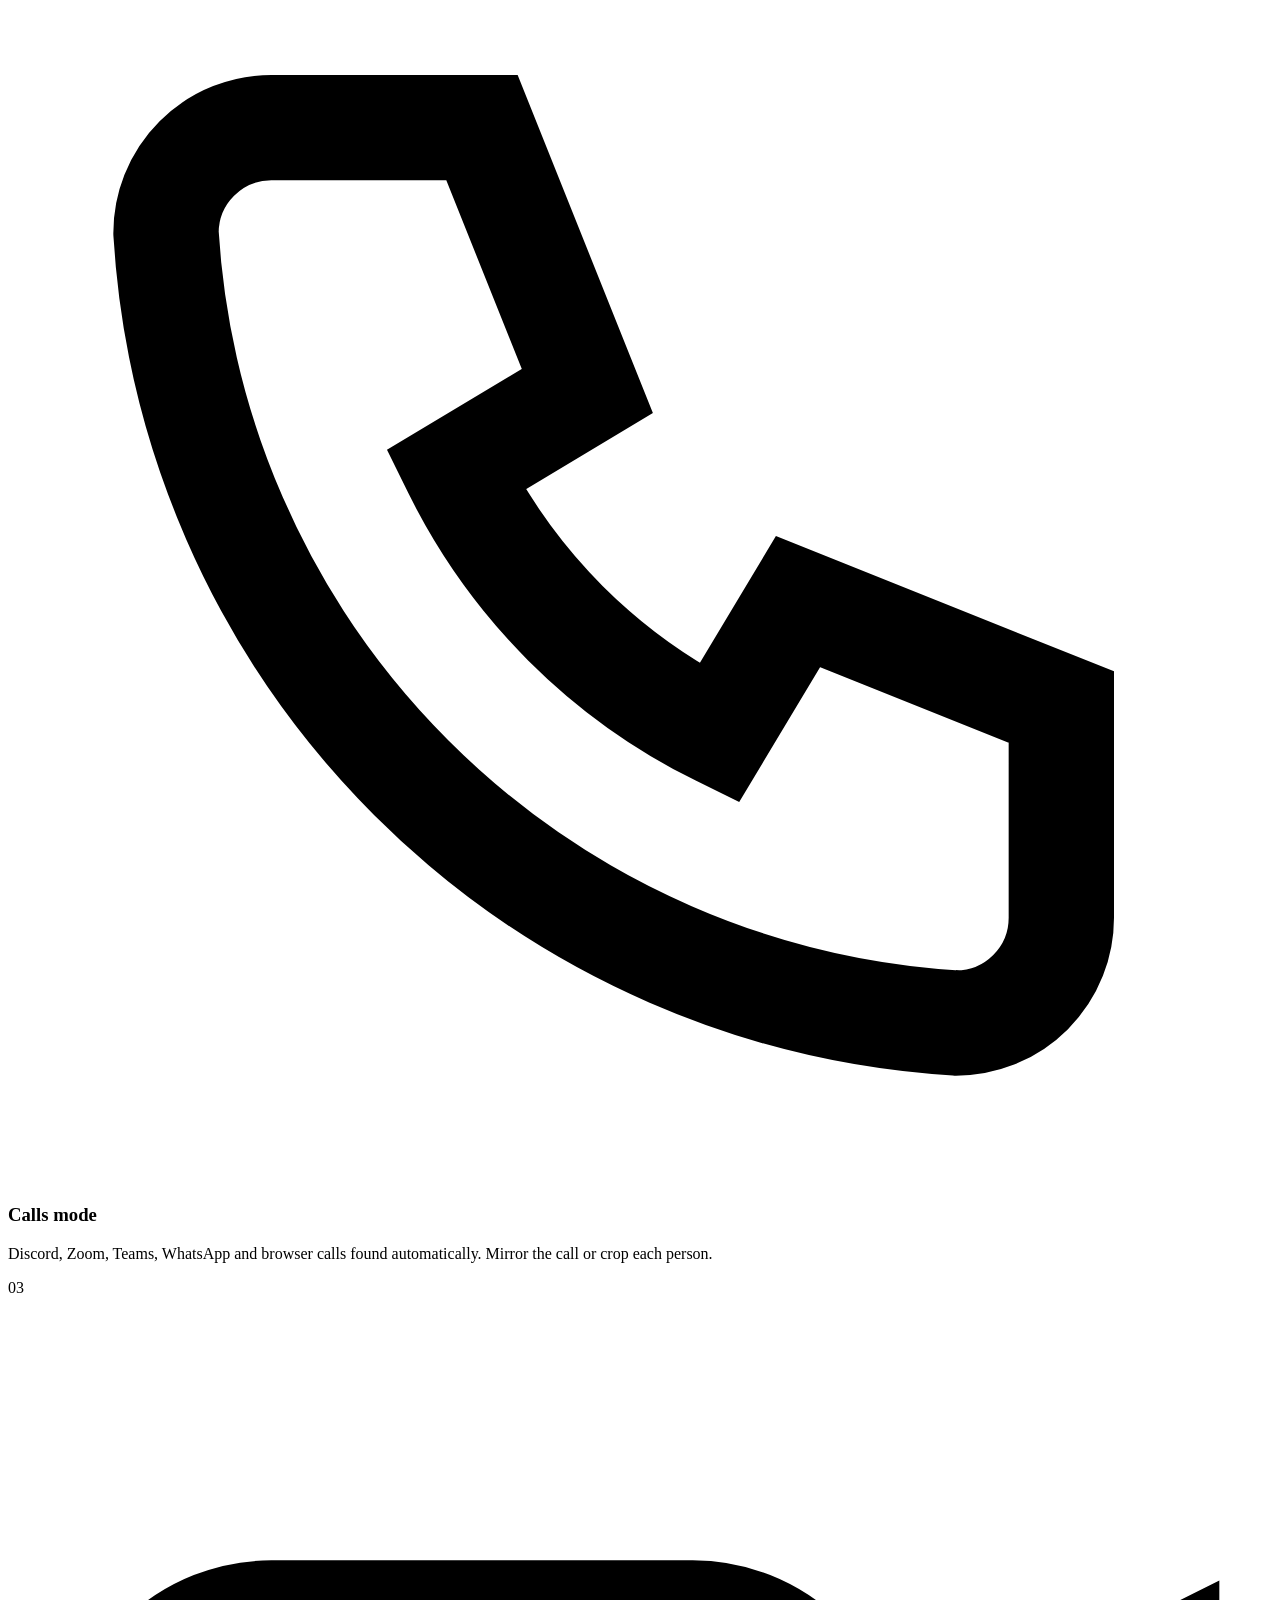
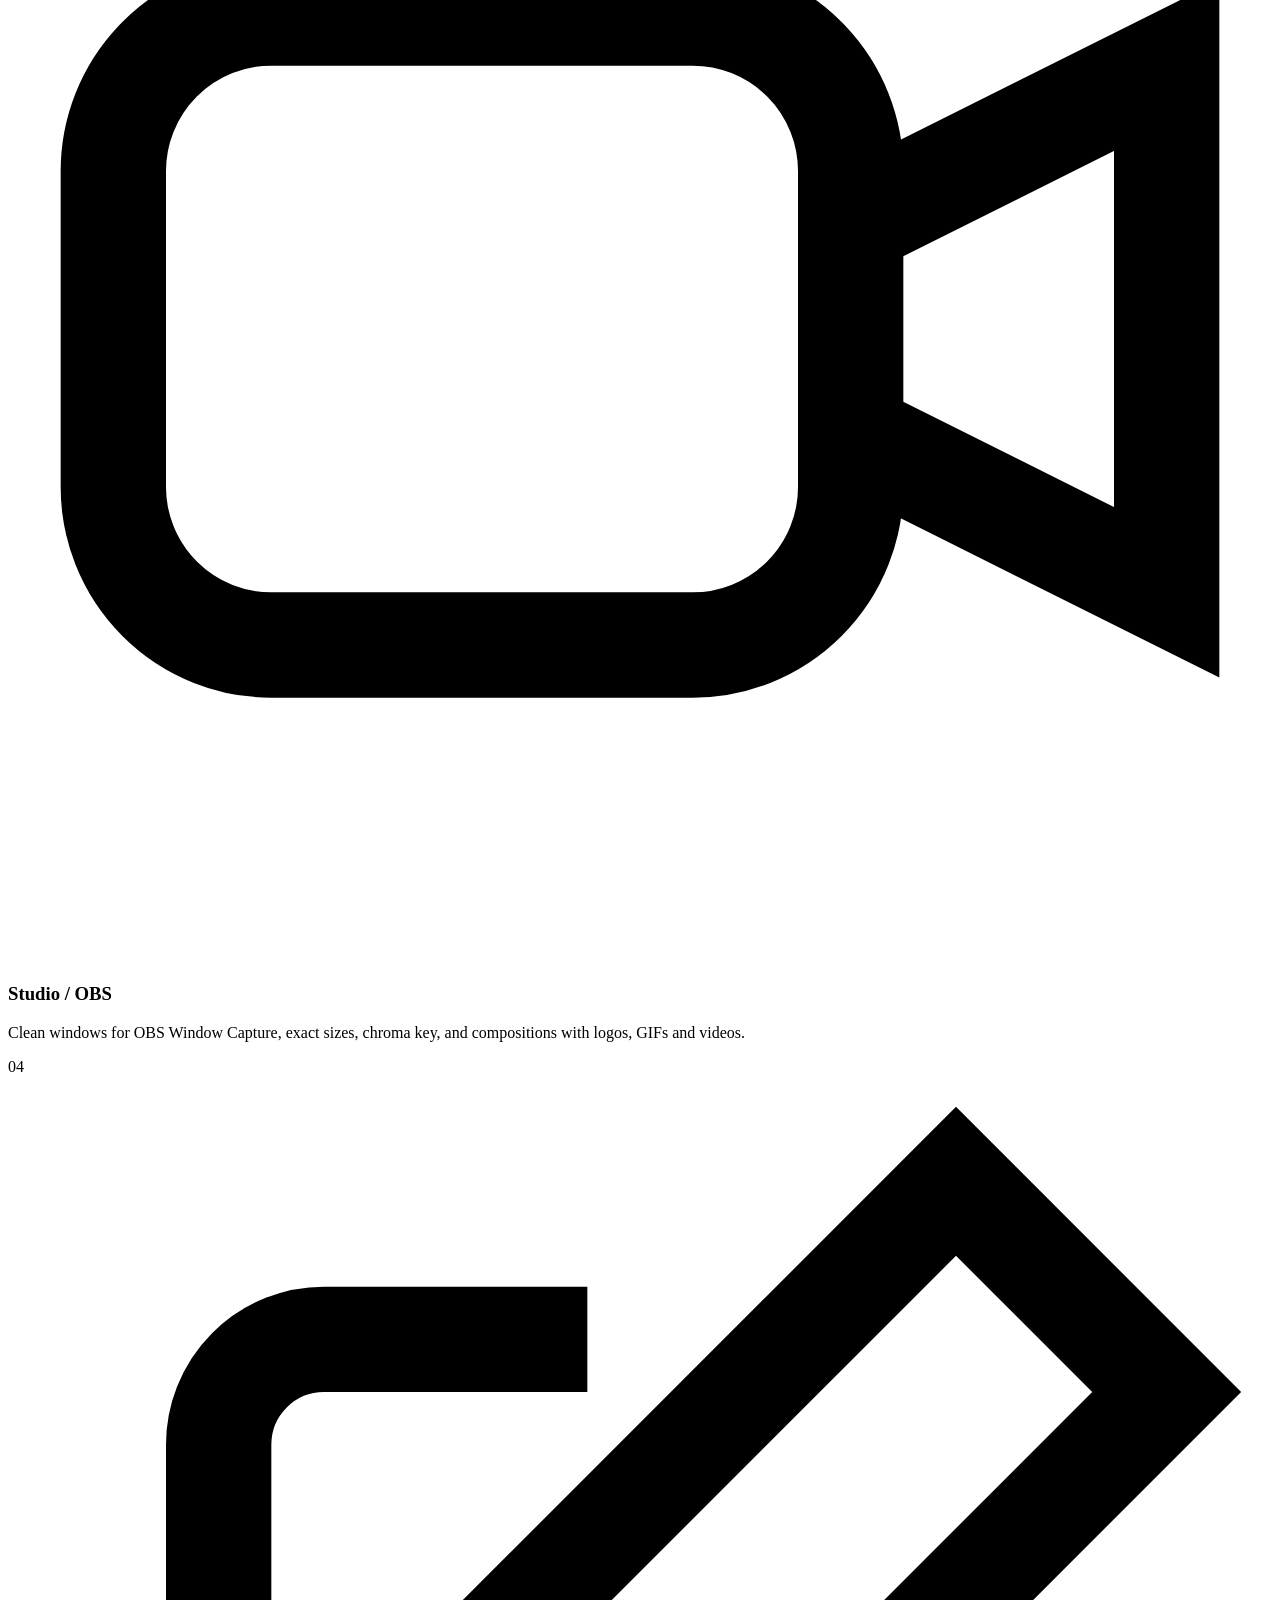
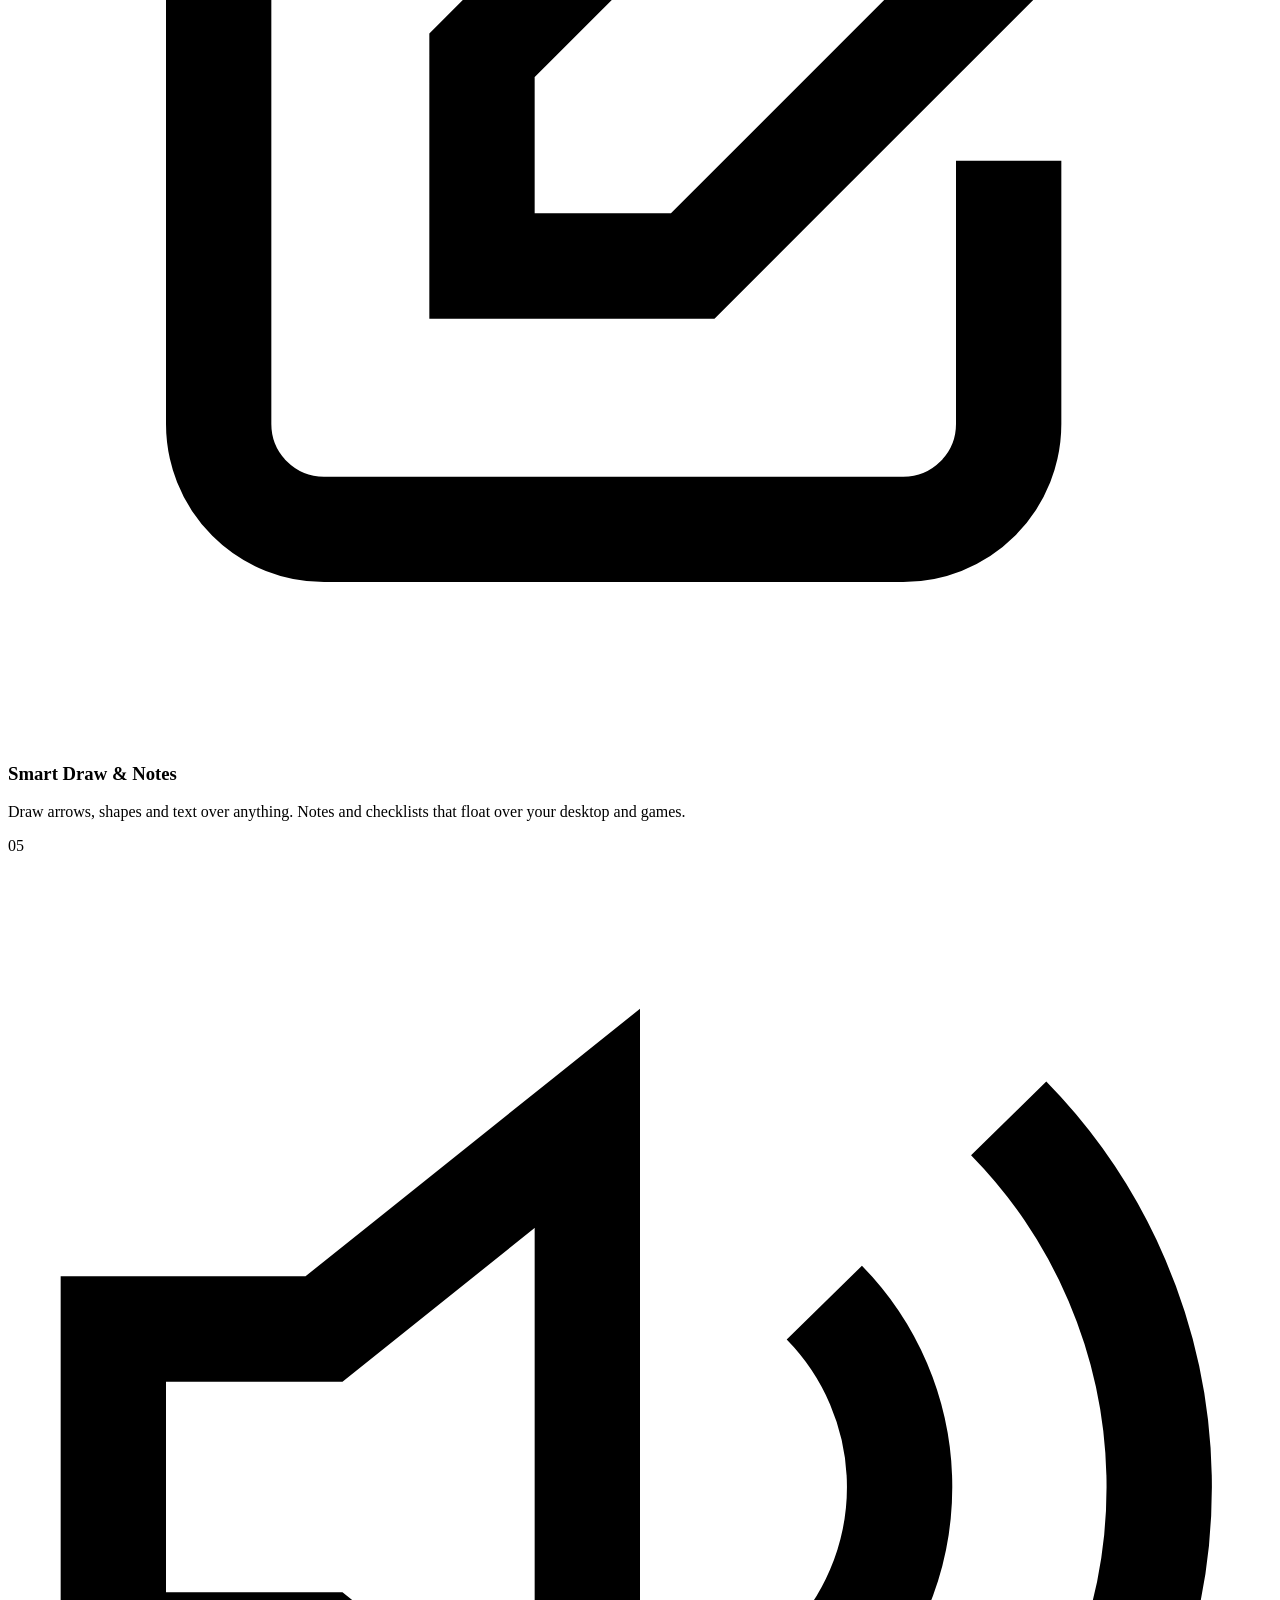
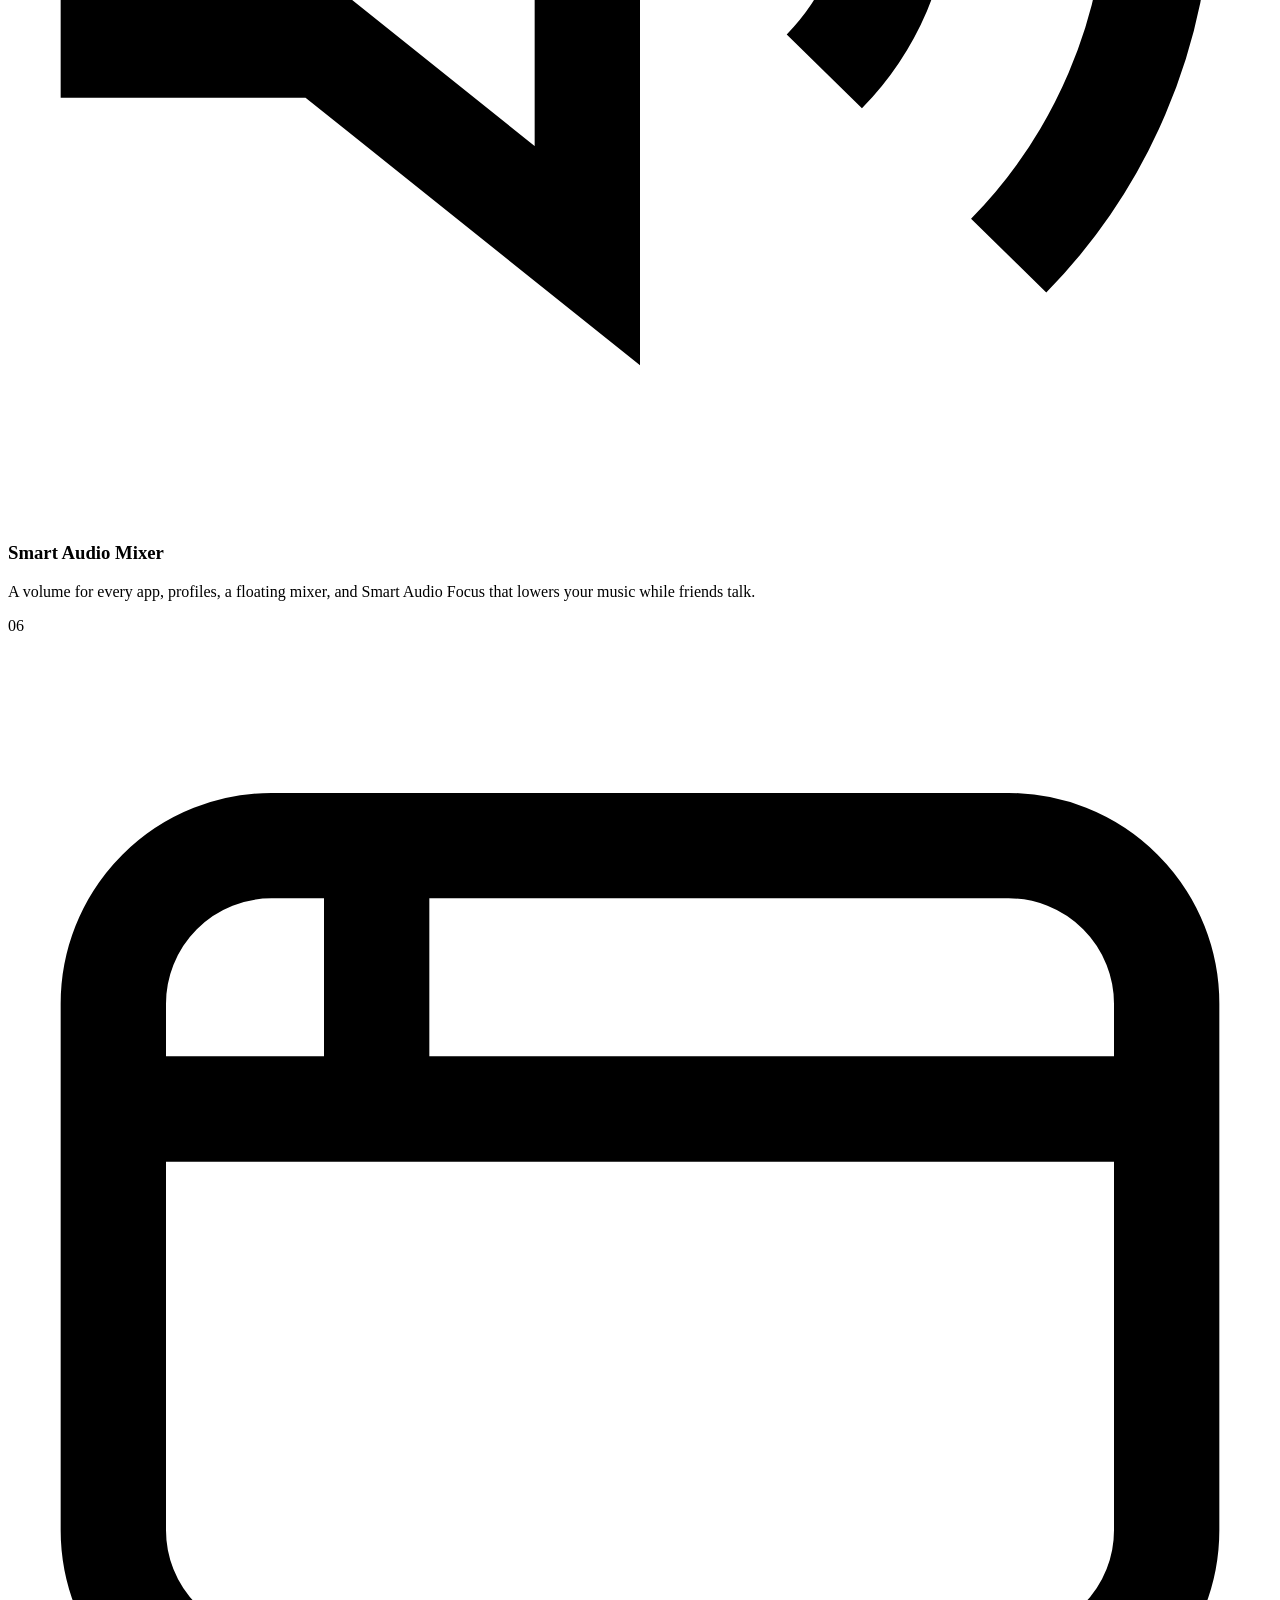
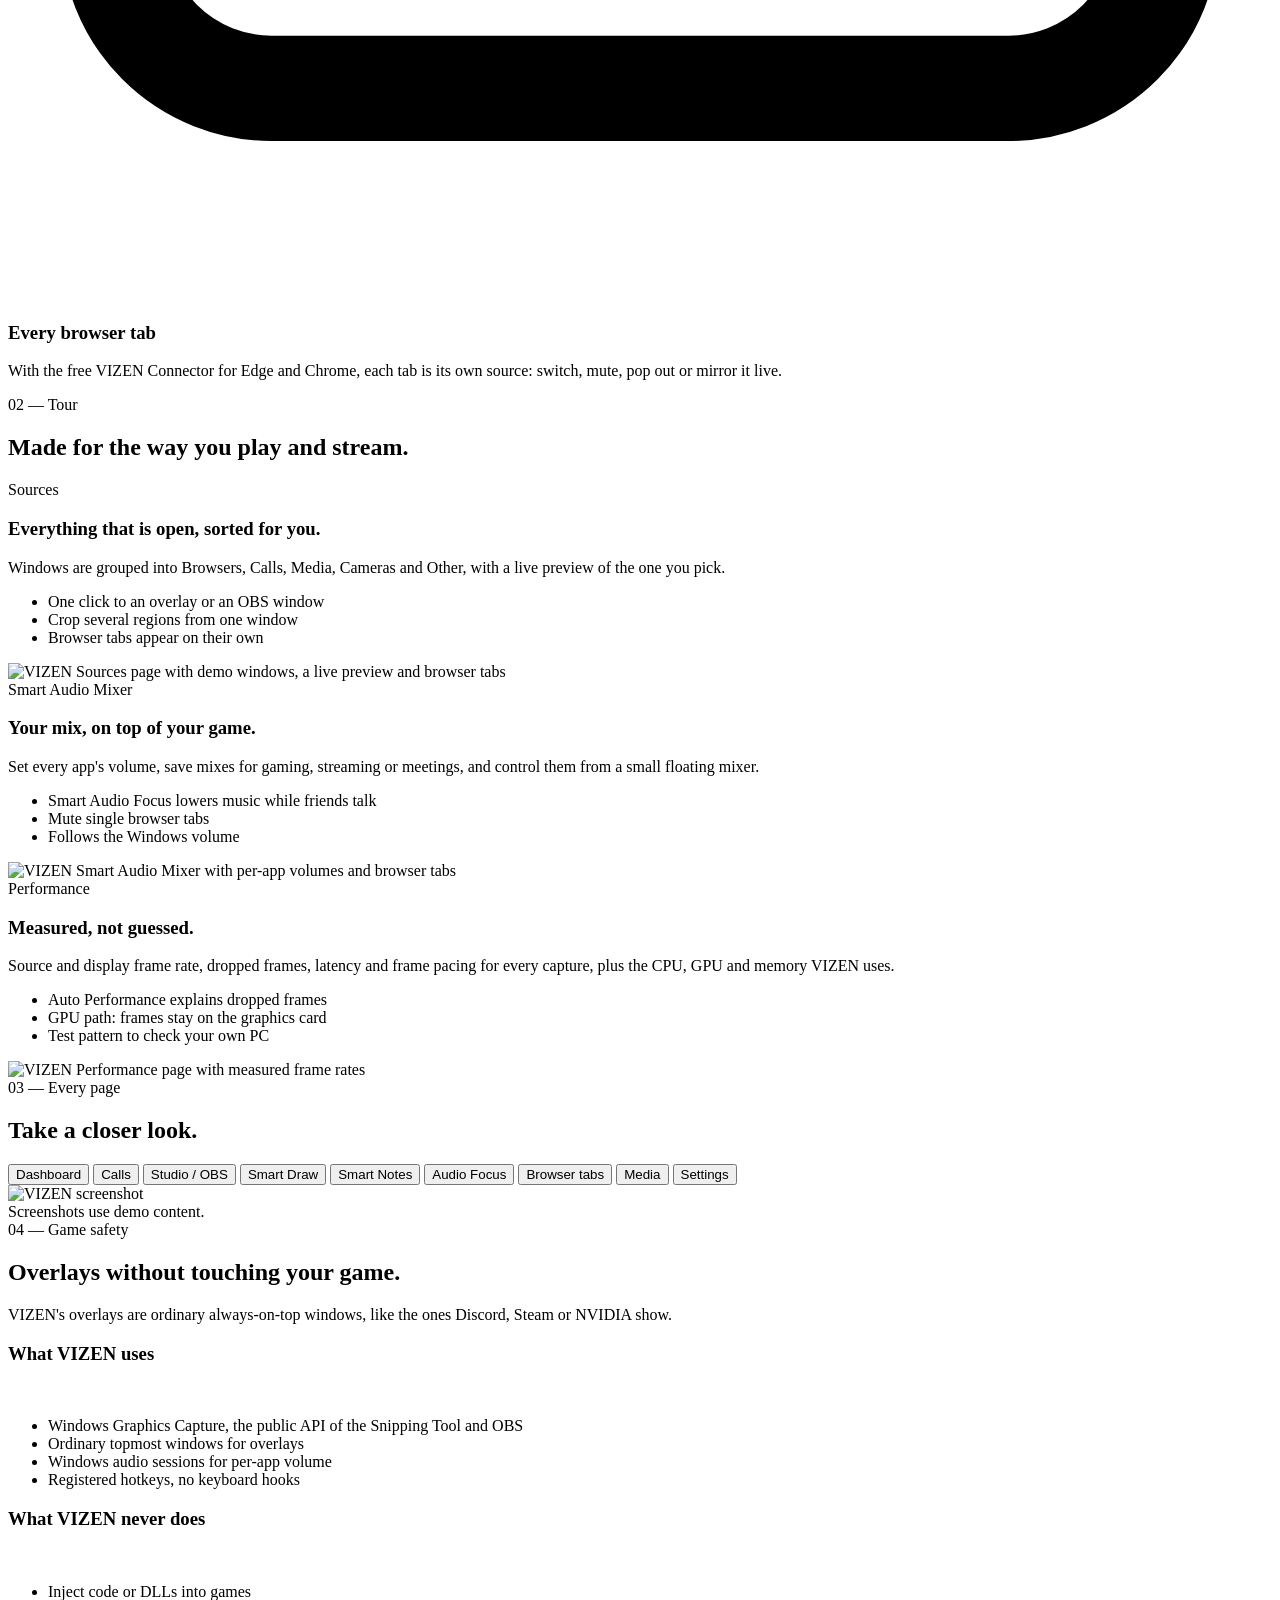
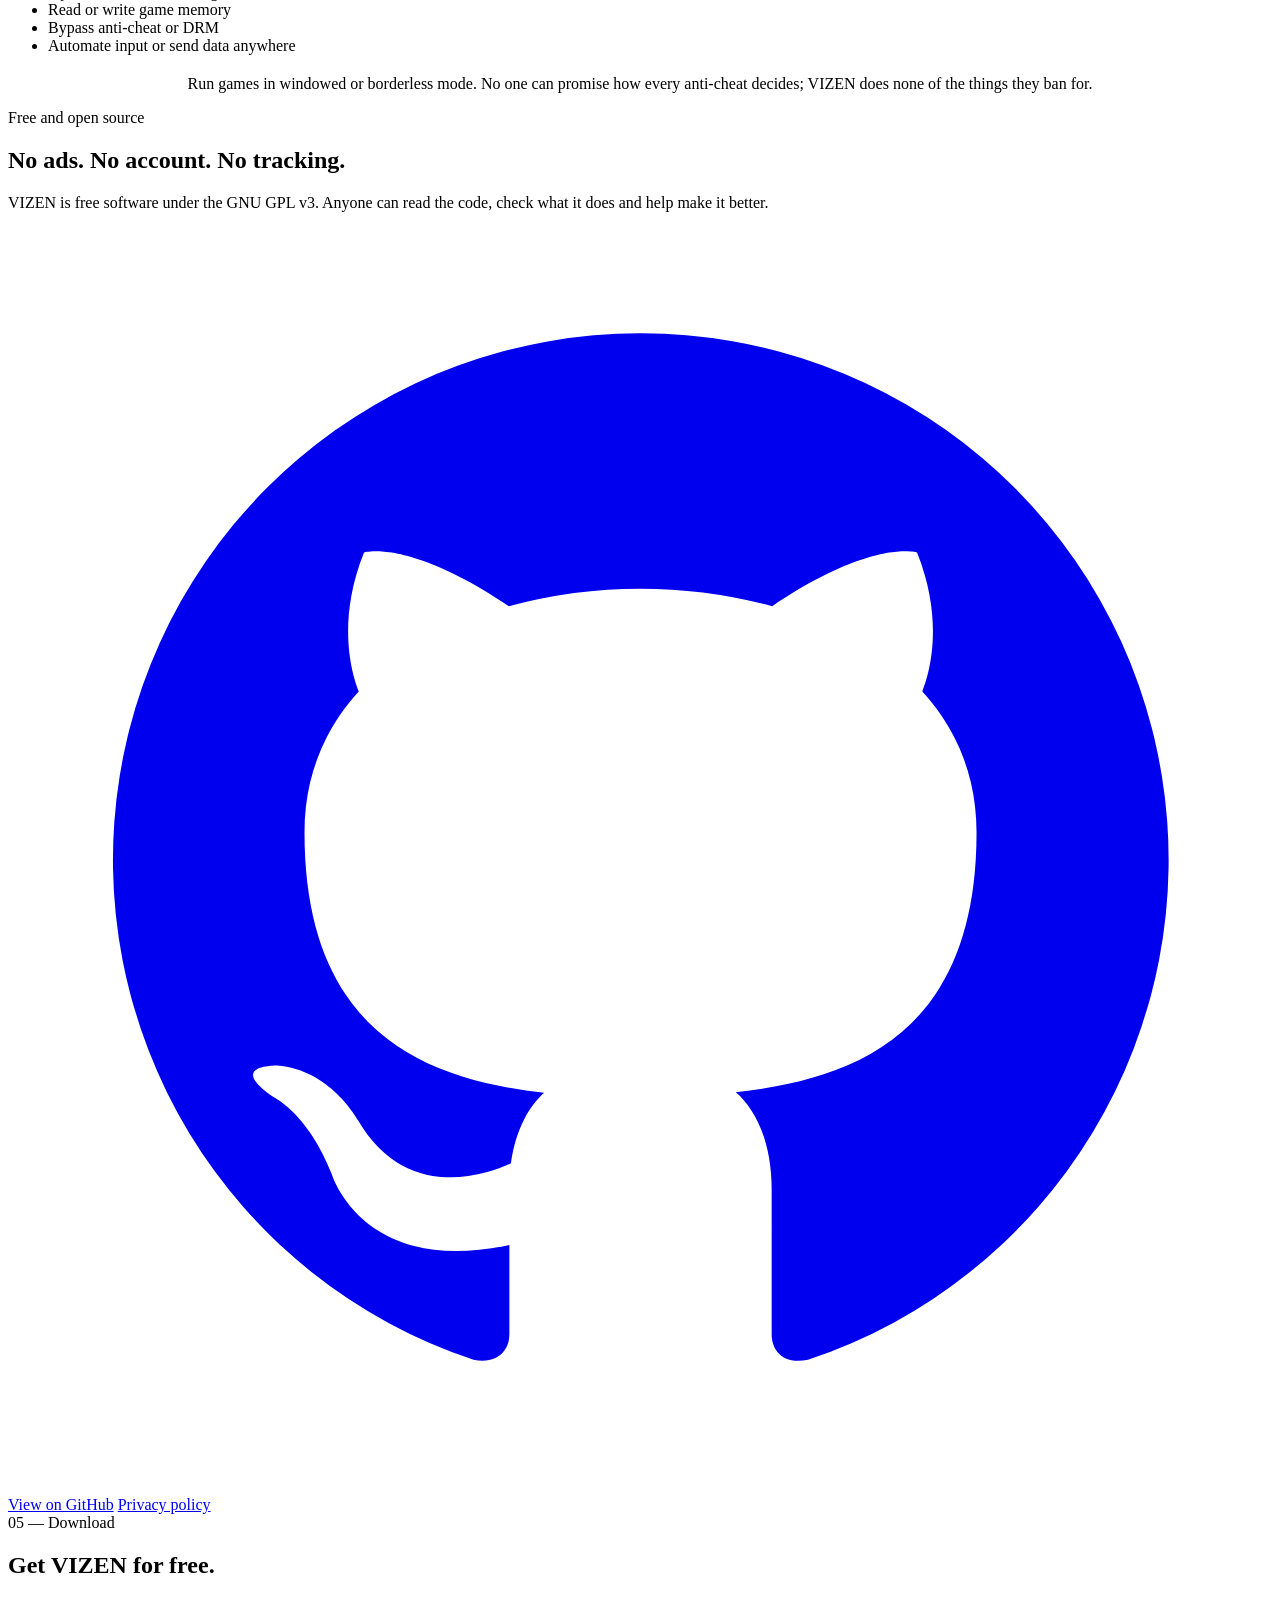
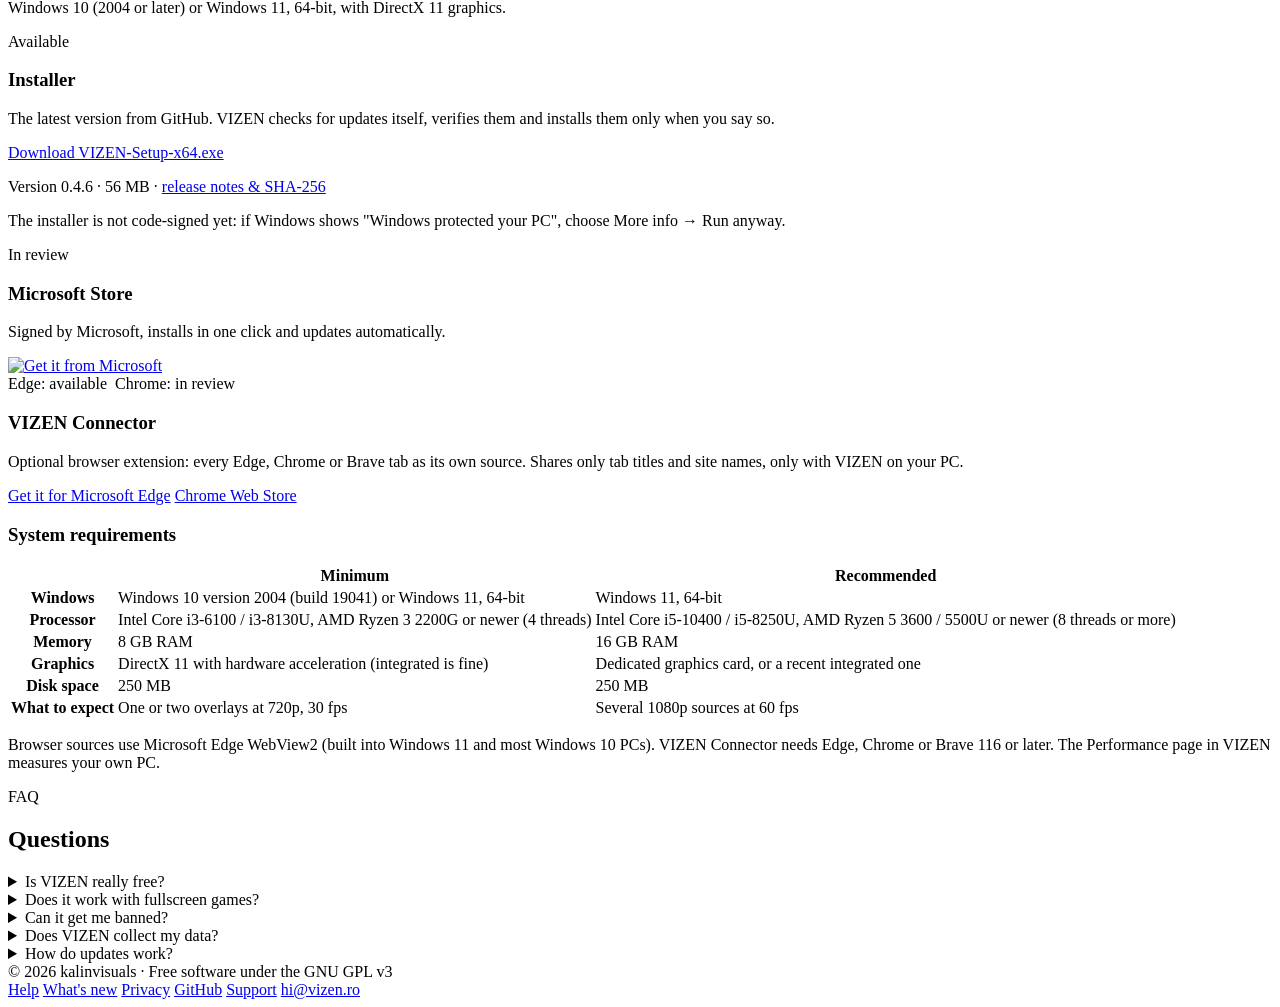
==== commit dbdf32f6: "vizen.ro: update manifest for 0.4.6" ====
--- a/website/site/index.html
+++ b/website/site/index.html
@@ -55,7 +55,7 @@
           <svg viewBox="0 0 24 24" fill="none" stroke="currentColor" stroke-width="2" aria-hidden="true"><path d="M12 3v12m0 0 5-5m-5 5-5-5M5 21h14"/></svg>Download for Windows</a>
         <a class="btn btn-ghost" href="#tour" data-i18n="hero.tour">See it in action</a>
       </div>
-      <p class="meta"><span data-i18n="hero.meta1">Windows 10 / 11, 64-bit</span><span data-i18n="hero.meta2">No account</span><span data-i18n="hero.meta3">GPL-3.0</span><span class="mono" data-release-version>v0.4.5</span></p>
+      <p class="meta"><span data-i18n="hero.meta1">Windows 10 / 11, 64-bit</span><span data-i18n="hero.meta2">No account</span><span data-i18n="hero.meta3">GPL-3.0</span><span class="mono" data-release-version>v0.4.6</span></p>
       <div class="shot-hero reveal">
         <div class="frame"><img src="/assets/img/gaming.png" width="1920" height="1008" alt="VIZEN Gaming mode with a live overlay of a game, showing 53 frames per second and no dropped frames" data-i18n-alt="hero.alt"></div>
       </div>
@@ -217,7 +217,7 @@
           <p data-i18n="dl.direct.d">The latest version from GitHub. VIZEN checks for updates itself, verifies them and installs them only when you say so.</p>
           <div class="spacer"></div>
           <a class="btn btn-accent" href="https://github.com/kalinvisuals/VIZEN/releases/latest/download/VIZEN-Setup-x64.exe" data-i18n="dl.direct.b">Download VIZEN-Setup-x64.exe</a>
-          <p class="small"><span data-i18n="dl.version">Version</span> <span class="mono" data-release-version>0.4.5</span> · <span data-release-size>56 MB</span> · <a href="https://github.com/kalinvisuals/VIZEN/releases/latest" style="text-decoration:underline" data-i18n="dl.notes">release notes &amp; SHA-256</a></p>
+          <p class="small"><span data-i18n="dl.version">Version</span> <span class="mono" data-release-version>0.4.6</span> · <span data-release-size>56 MB</span> · <a href="https://github.com/kalinvisuals/VIZEN/releases/latest" style="text-decoration:underline" data-i18n="dl.notes">release notes &amp; SHA-256</a></p>
           <p class="small" data-i18n="dl.smartscreen">The installer is not code-signed yet: if Windows shows "Windows protected your PC", choose More info → Run anyway.</p>
         </div>
         <div class="card reveal">
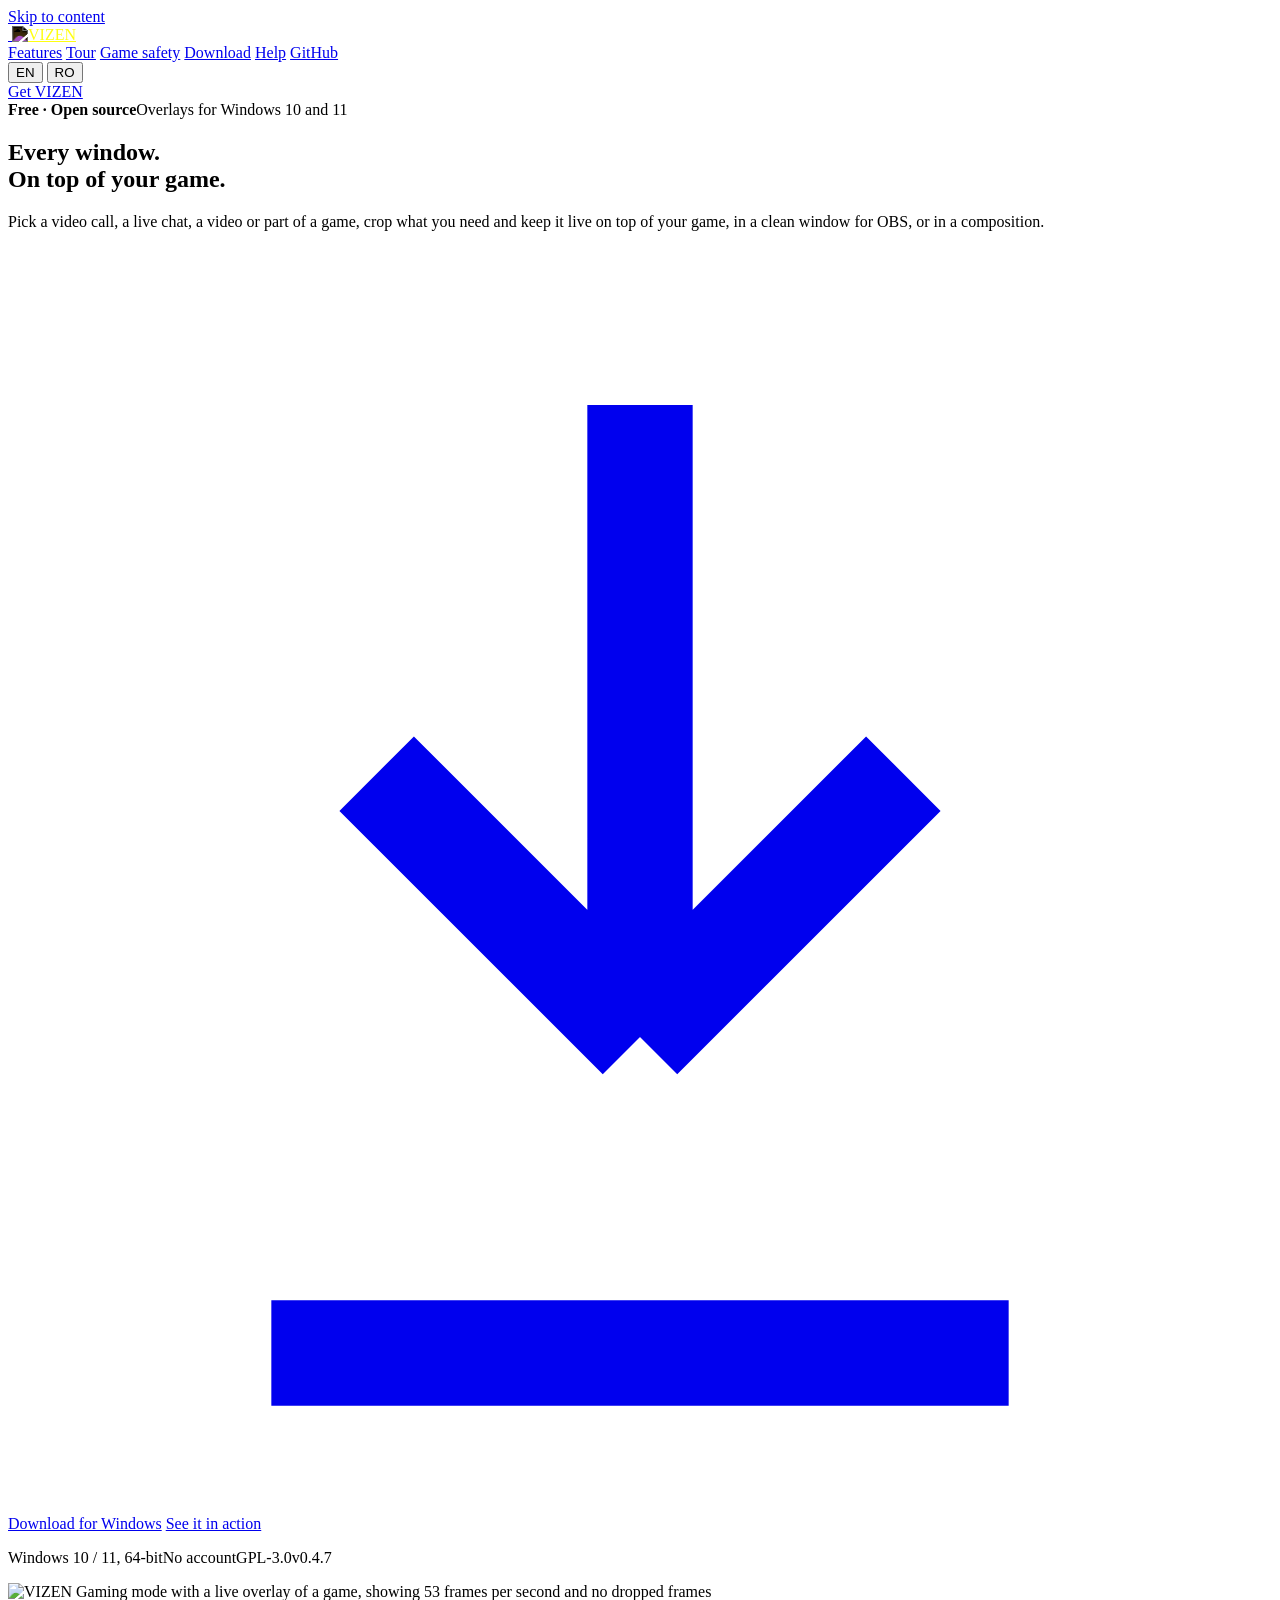
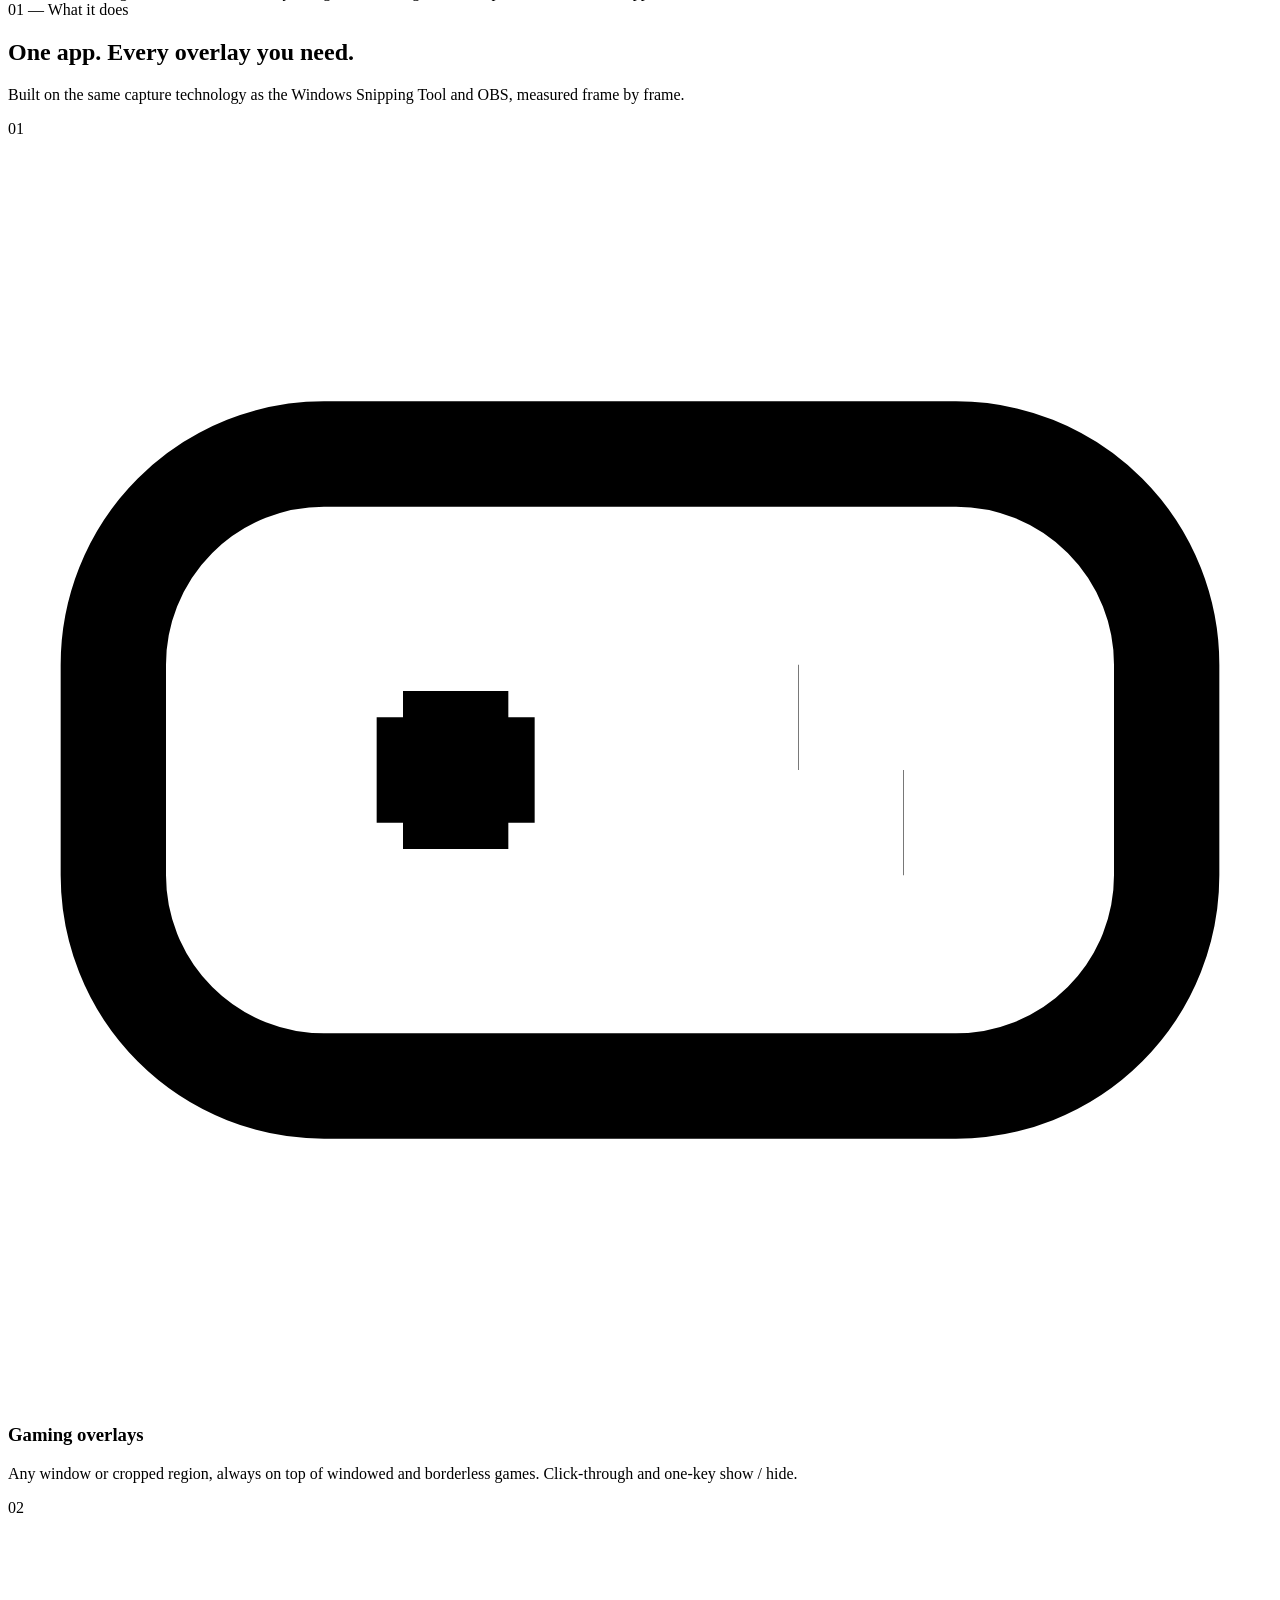
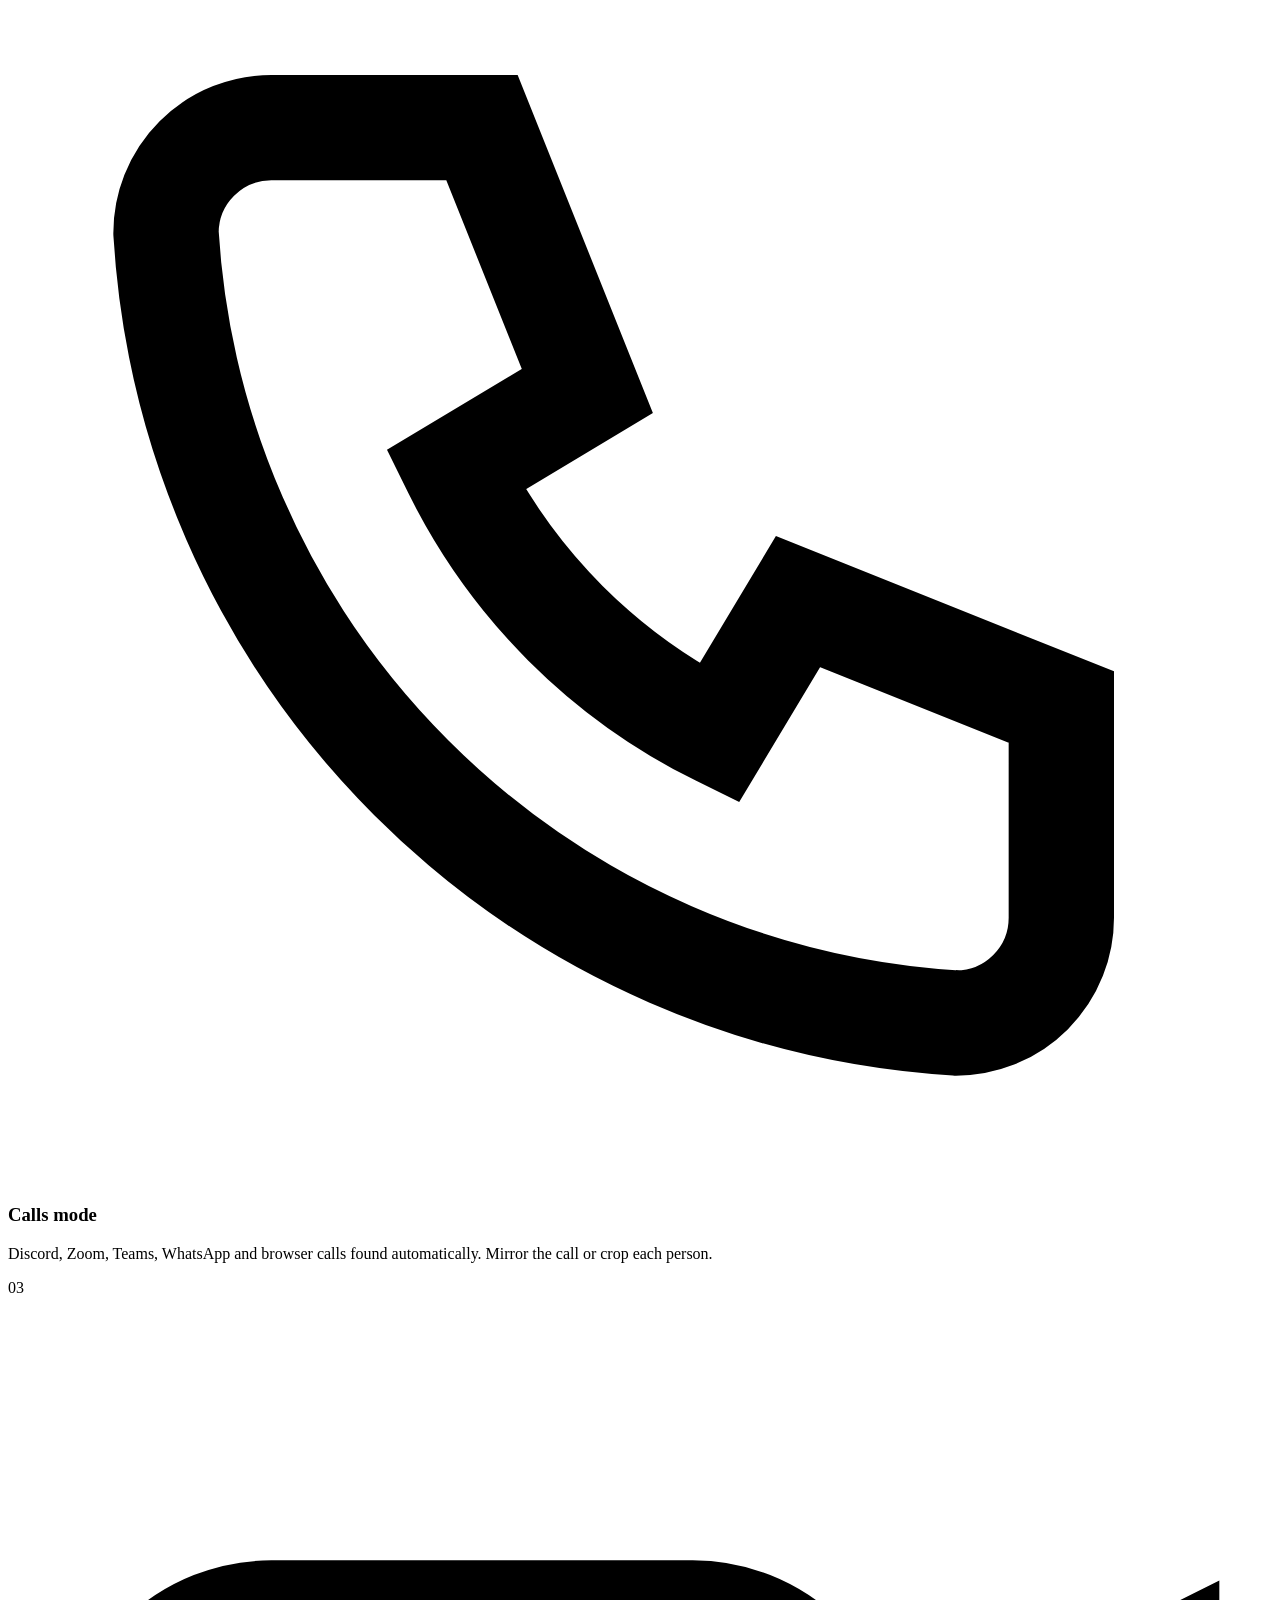
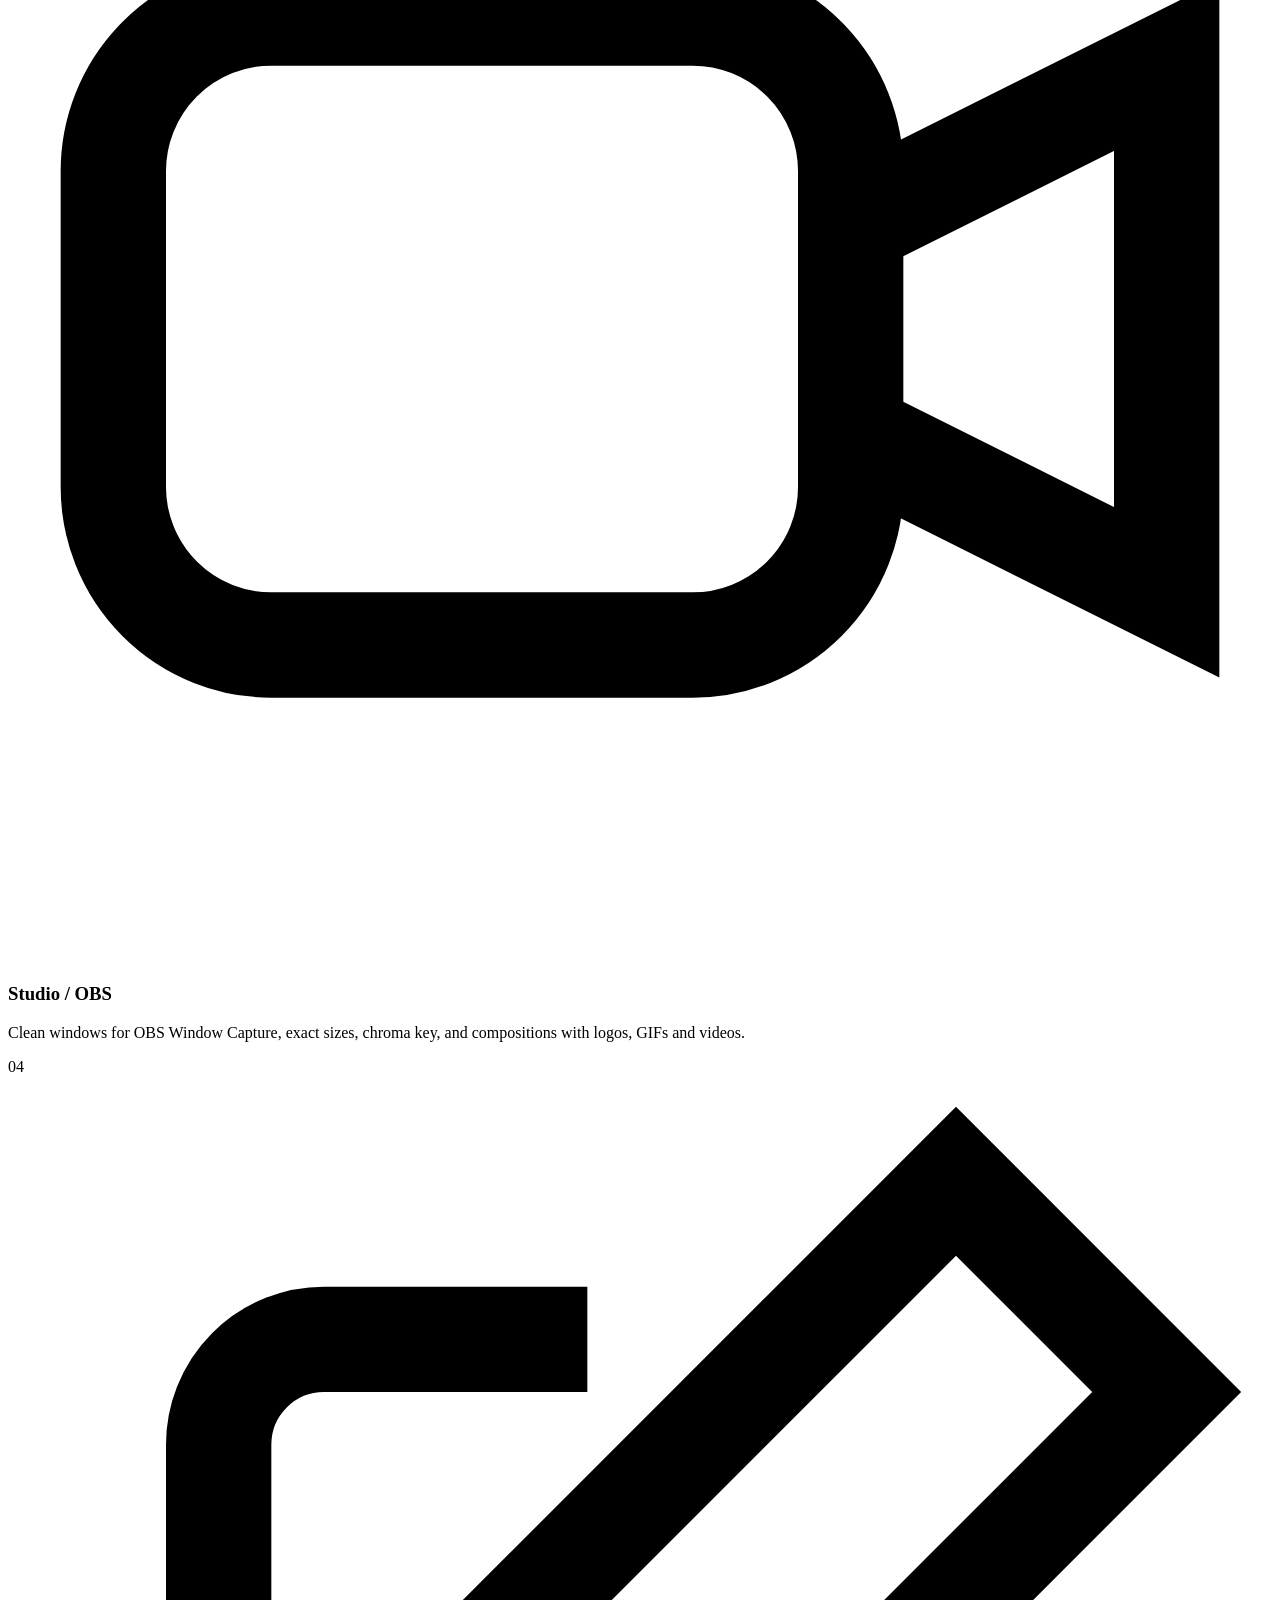
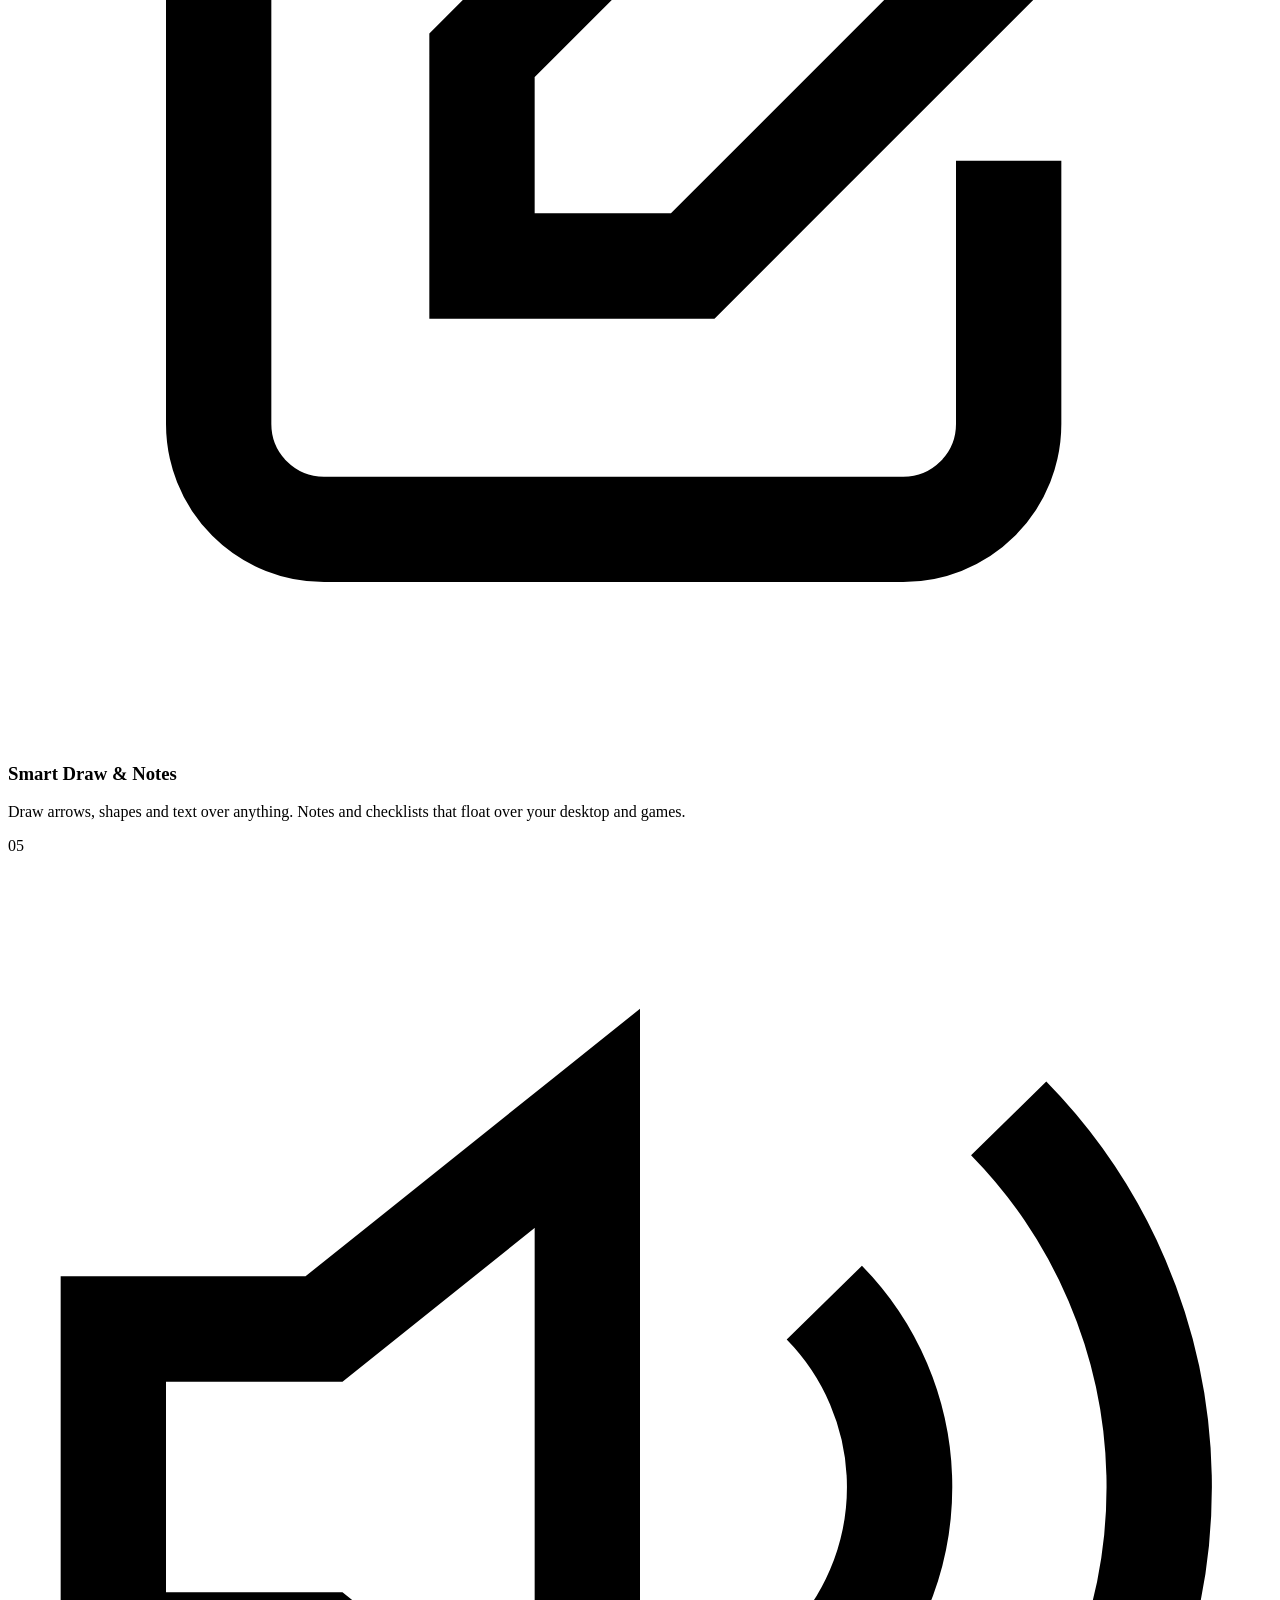
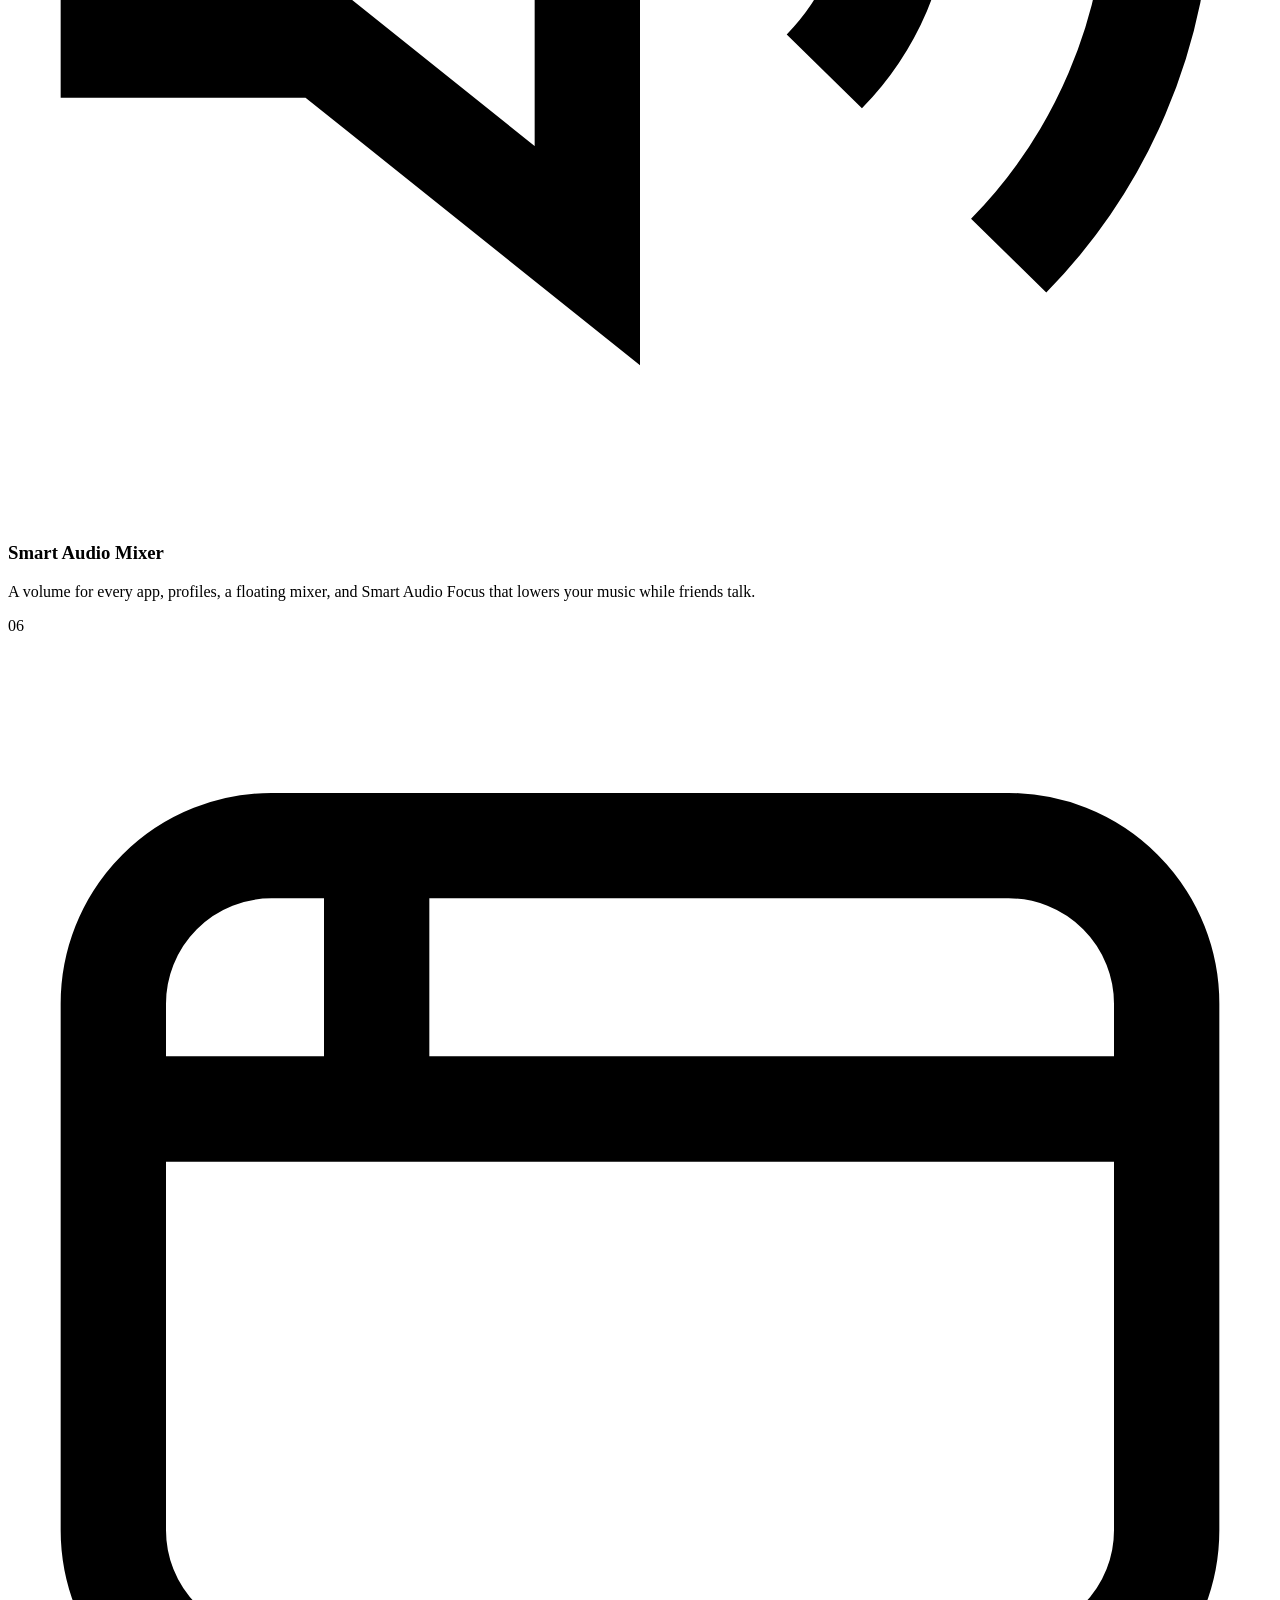
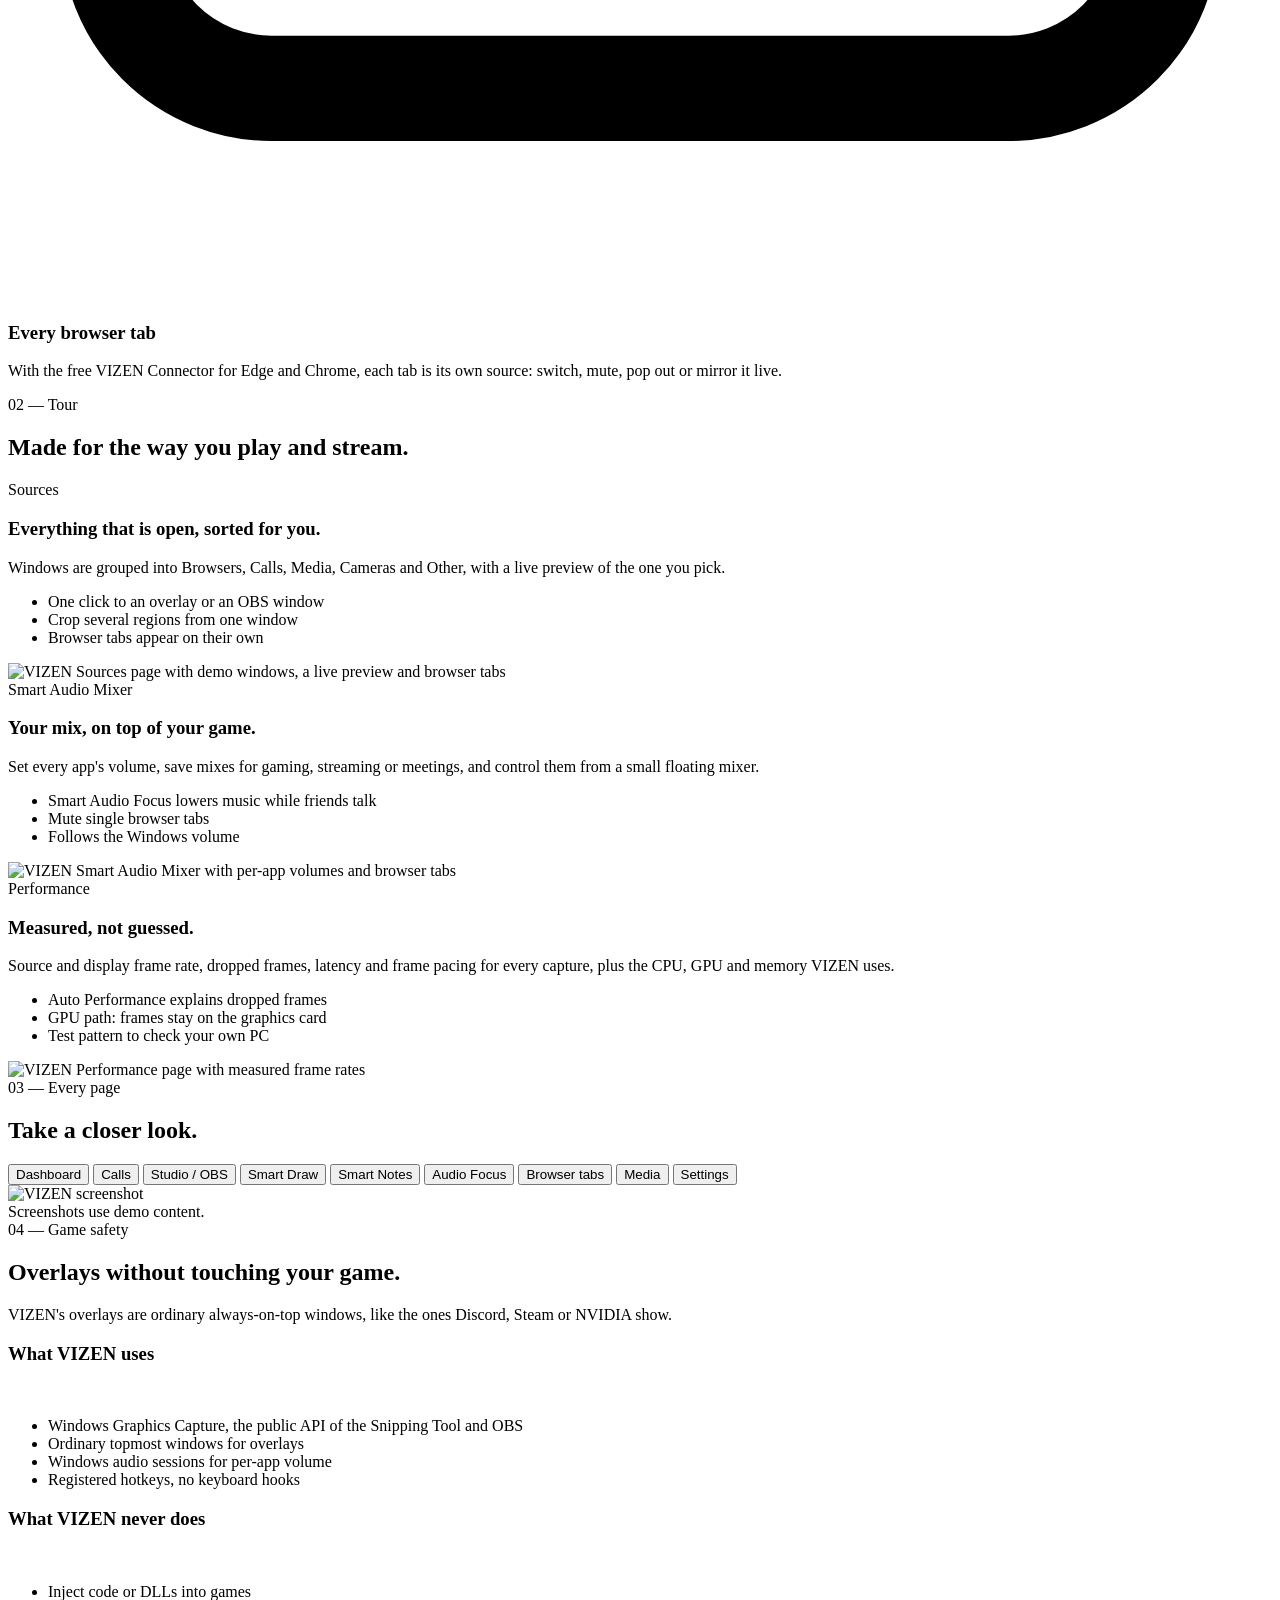
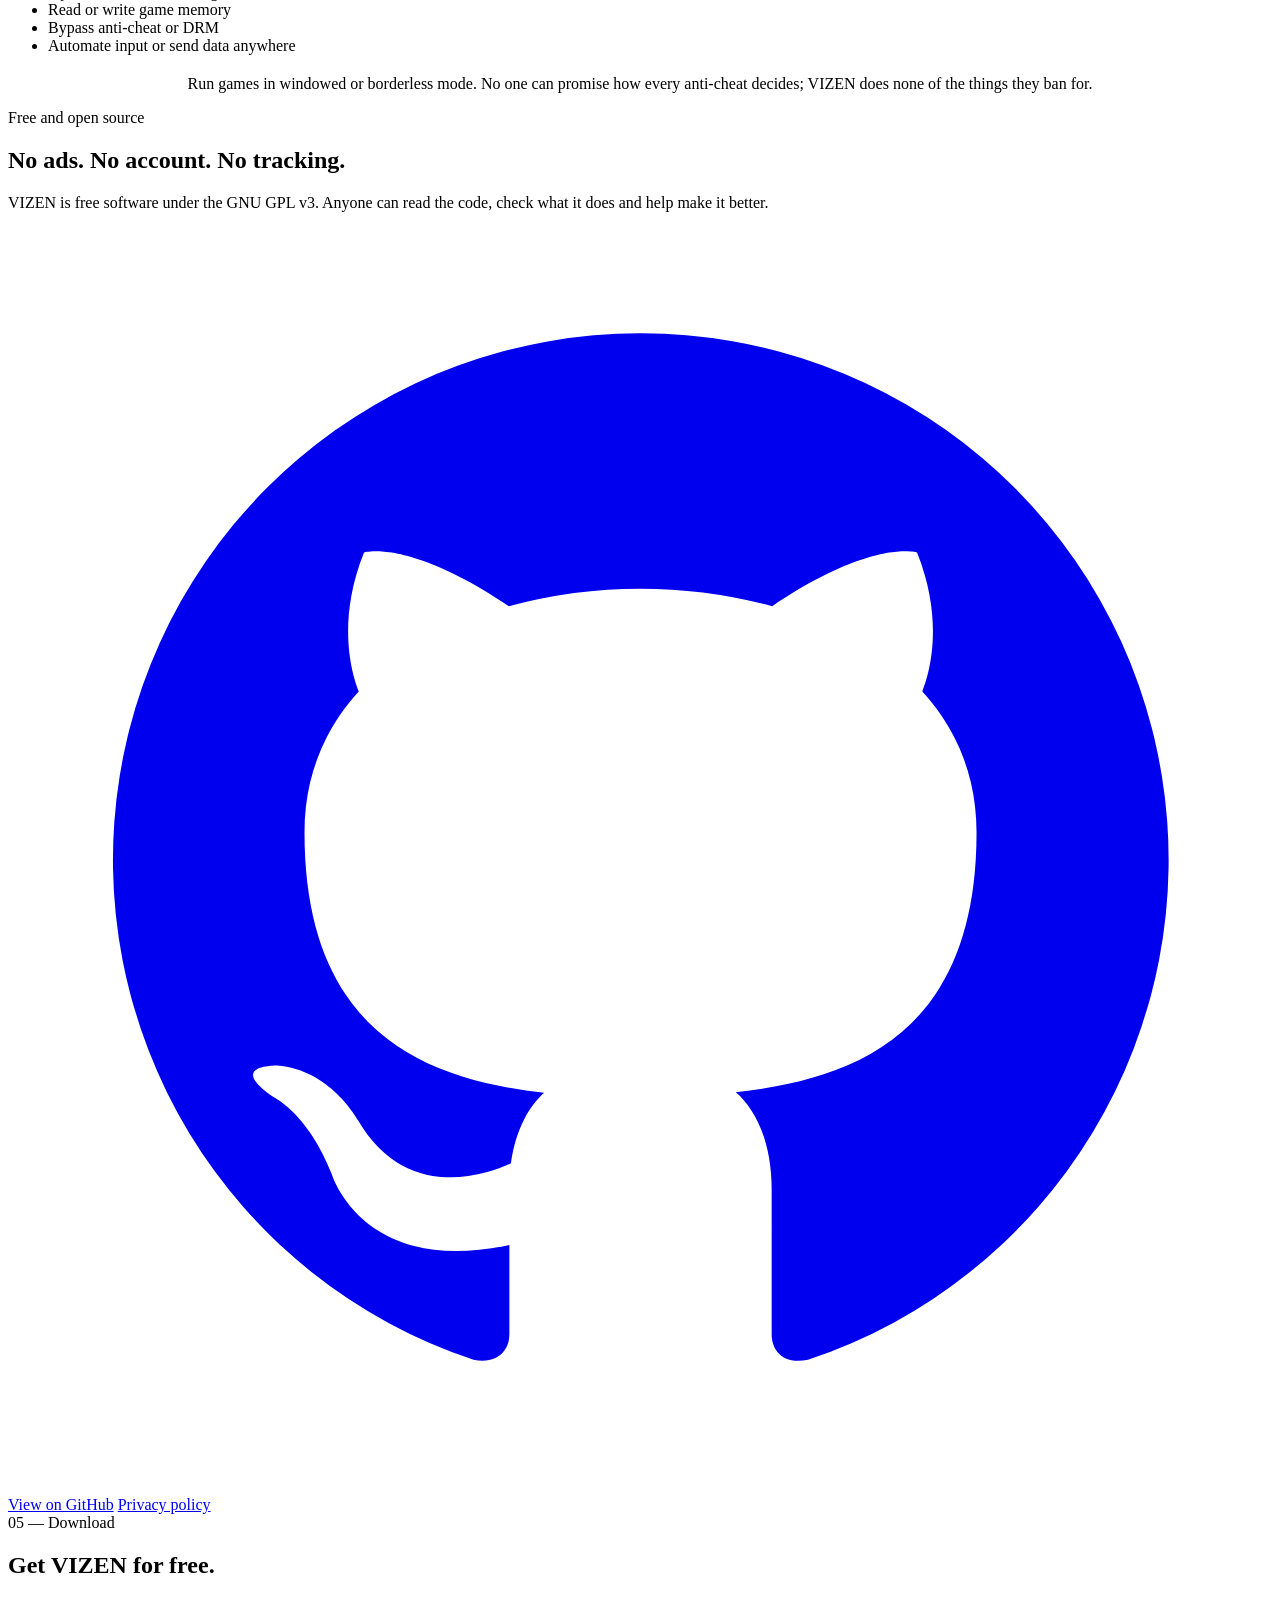
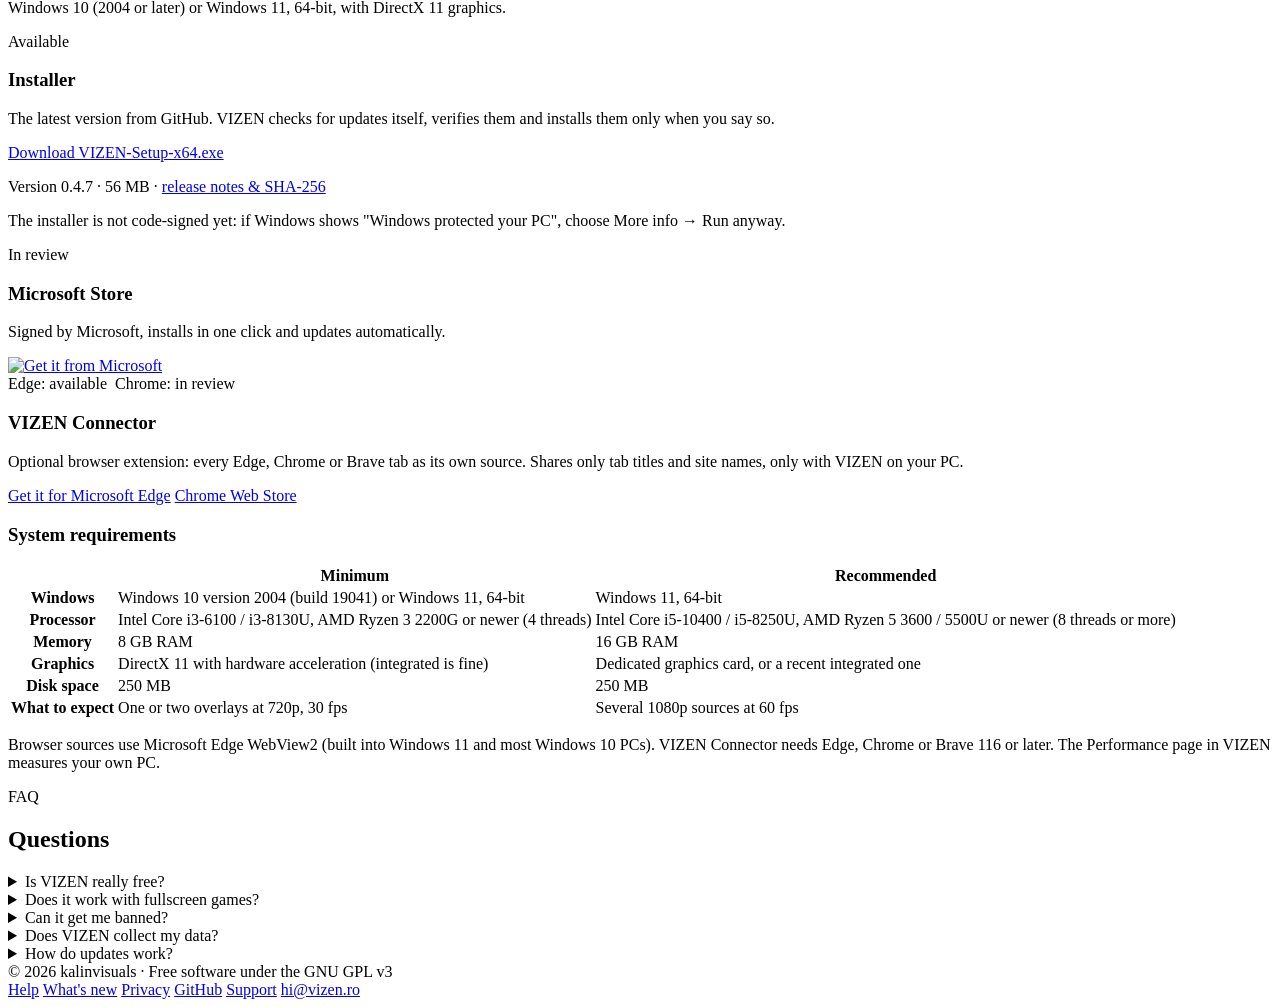
==== commit 223eb849: "VIZEN 0.4.7: release workflow tests the installer, verifies the signed manifest and publishes checks" ====
--- a/website/site/index.html
+++ b/website/site/index.html
@@ -51,11 +51,11 @@
       <h1><span data-i18n="hero.title1">Every window.</span><br><span class="grad" data-i18n="hero.title2">On top of your game.</span></h1>
       <p class="lead" data-i18n="hero.lead">Pick a video call, a live chat, a video or part of a game, crop what you need and keep it live on top of your game, in a clean window for OBS, or in a composition.</p>
       <div class="cta">
-        <a class="btn btn-accent" href="https://github.com/kalinvisuals/VIZEN/releases/latest/download/VIZEN-Setup-x64.exe" data-i18n="hero.download">
+        <a class="btn btn-accent" href="https://github.com/kalinvisuals/VIZEN/releases/latest/download/VIZEN-Setup-x64.exe" data-release-download data-i18n="hero.download">
           <svg viewBox="0 0 24 24" fill="none" stroke="currentColor" stroke-width="2" aria-hidden="true"><path d="M12 3v12m0 0 5-5m-5 5-5-5M5 21h14"/></svg>Download for Windows</a>
         <a class="btn btn-ghost" href="#tour" data-i18n="hero.tour">See it in action</a>
       </div>
-      <p class="meta"><span data-i18n="hero.meta1">Windows 10 / 11, 64-bit</span><span data-i18n="hero.meta2">No account</span><span data-i18n="hero.meta3">GPL-3.0</span><span class="mono" data-release-version>v0.4.6</span></p>
+      <p class="meta"><span data-i18n="hero.meta1">Windows 10 / 11, 64-bit</span><span data-i18n="hero.meta2">No account</span><span data-i18n="hero.meta3">GPL-3.0</span><span class="mono" data-release-version>v0.4.7</span></p>
       <div class="shot-hero reveal">
         <div class="frame"><img src="/assets/img/gaming.png" width="1920" height="1008" alt="VIZEN Gaming mode with a live overlay of a game, showing 53 frames per second and no dropped frames" data-i18n-alt="hero.alt"></div>
       </div>
@@ -216,8 +216,8 @@
           <h3 data-i18n="dl.direct.t">Installer</h3>
           <p data-i18n="dl.direct.d">The latest version from GitHub. VIZEN checks for updates itself, verifies them and installs them only when you say so.</p>
           <div class="spacer"></div>
-          <a class="btn btn-accent" href="https://github.com/kalinvisuals/VIZEN/releases/latest/download/VIZEN-Setup-x64.exe" data-i18n="dl.direct.b">Download VIZEN-Setup-x64.exe</a>
-          <p class="small"><span data-i18n="dl.version">Version</span> <span class="mono" data-release-version>0.4.6</span> · <span data-release-size>56 MB</span> · <a href="https://github.com/kalinvisuals/VIZEN/releases/latest" style="text-decoration:underline" data-i18n="dl.notes">release notes &amp; SHA-256</a></p>
+          <a class="btn btn-accent" href="https://github.com/kalinvisuals/VIZEN/releases/latest/download/VIZEN-Setup-x64.exe" data-release-download data-i18n="dl.direct.b">Download VIZEN-Setup-x64.exe</a>
+          <p class="small"><span data-i18n="dl.version">Version</span> <span class="mono" data-release-version>0.4.7</span> · <span data-release-size>56 MB</span> · <a href="https://github.com/kalinvisuals/VIZEN/releases/latest" style="text-decoration:underline" data-i18n="dl.notes">release notes &amp; SHA-256</a></p>
           <p class="small" data-i18n="dl.smartscreen">The installer is not code-signed yet: if Windows shows "Windows protected your PC", choose More info → Run anyway.</p>
         </div>
         <div class="card reveal">
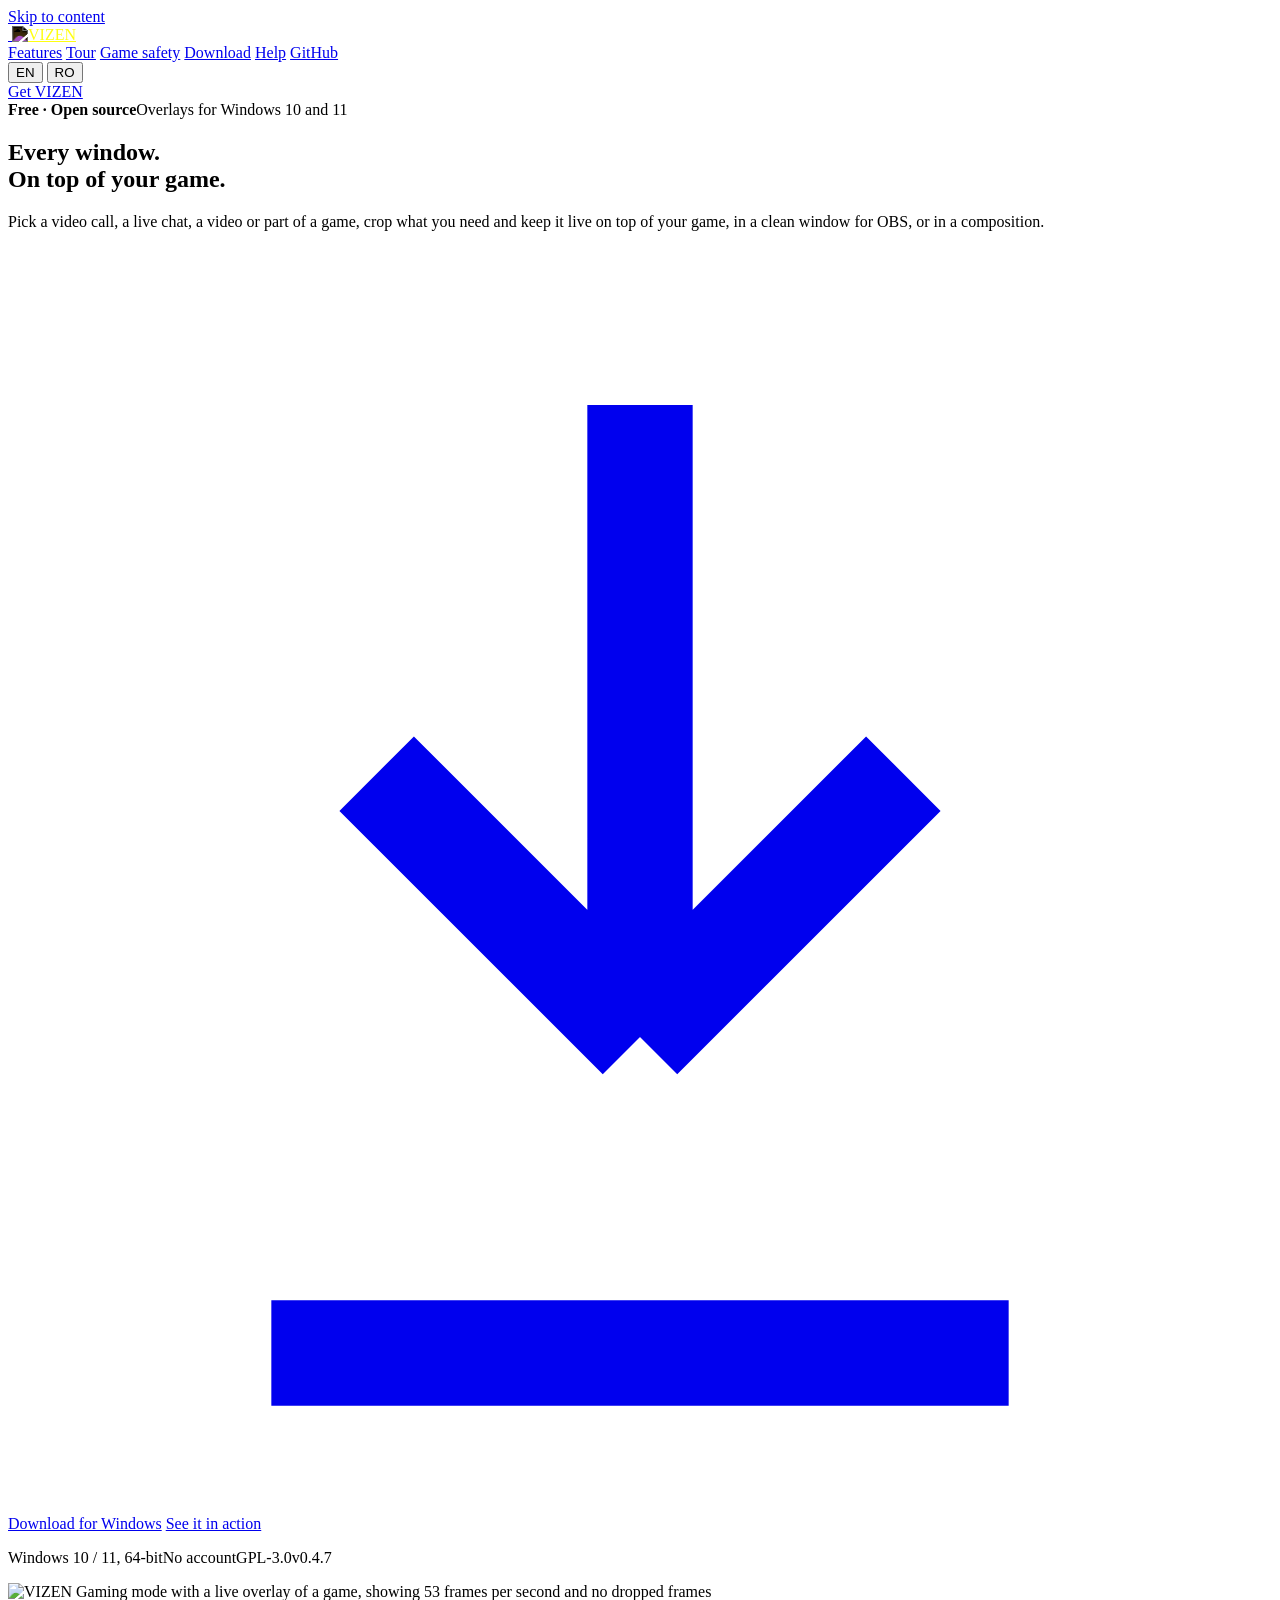
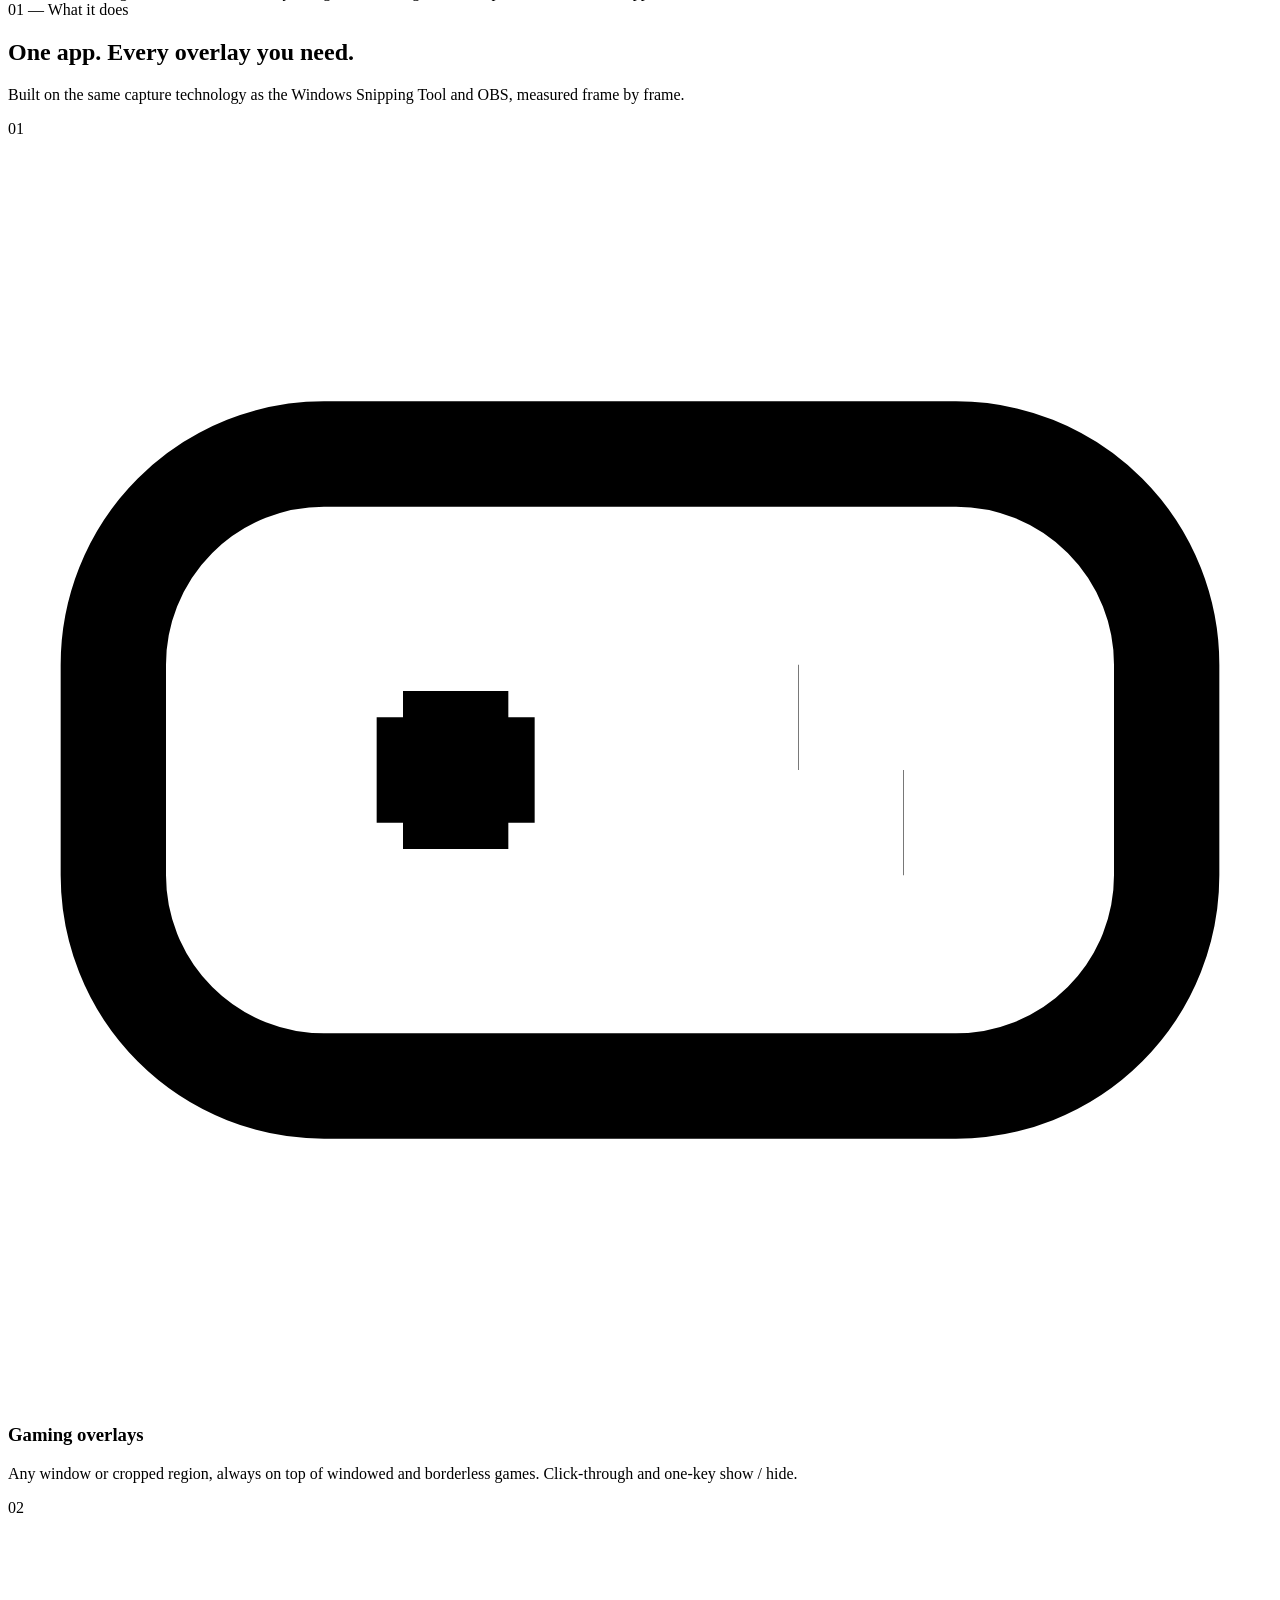
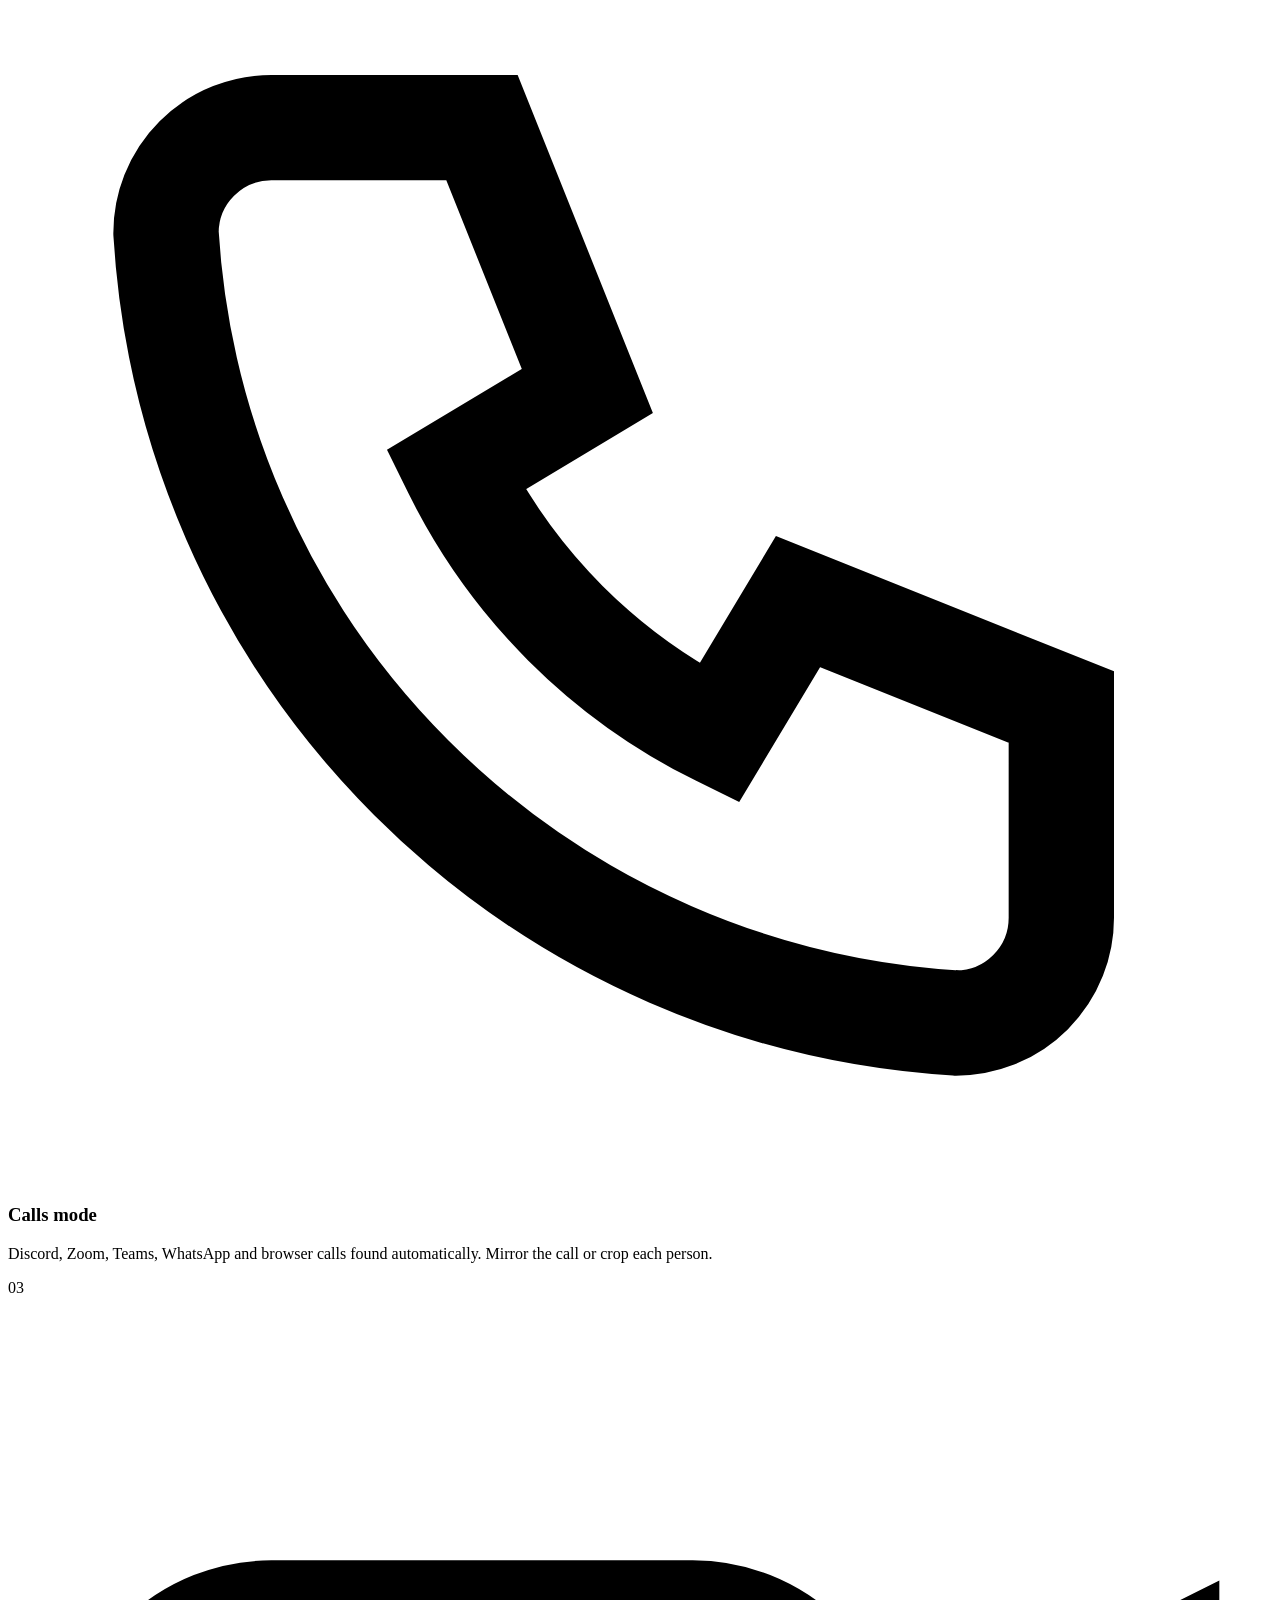
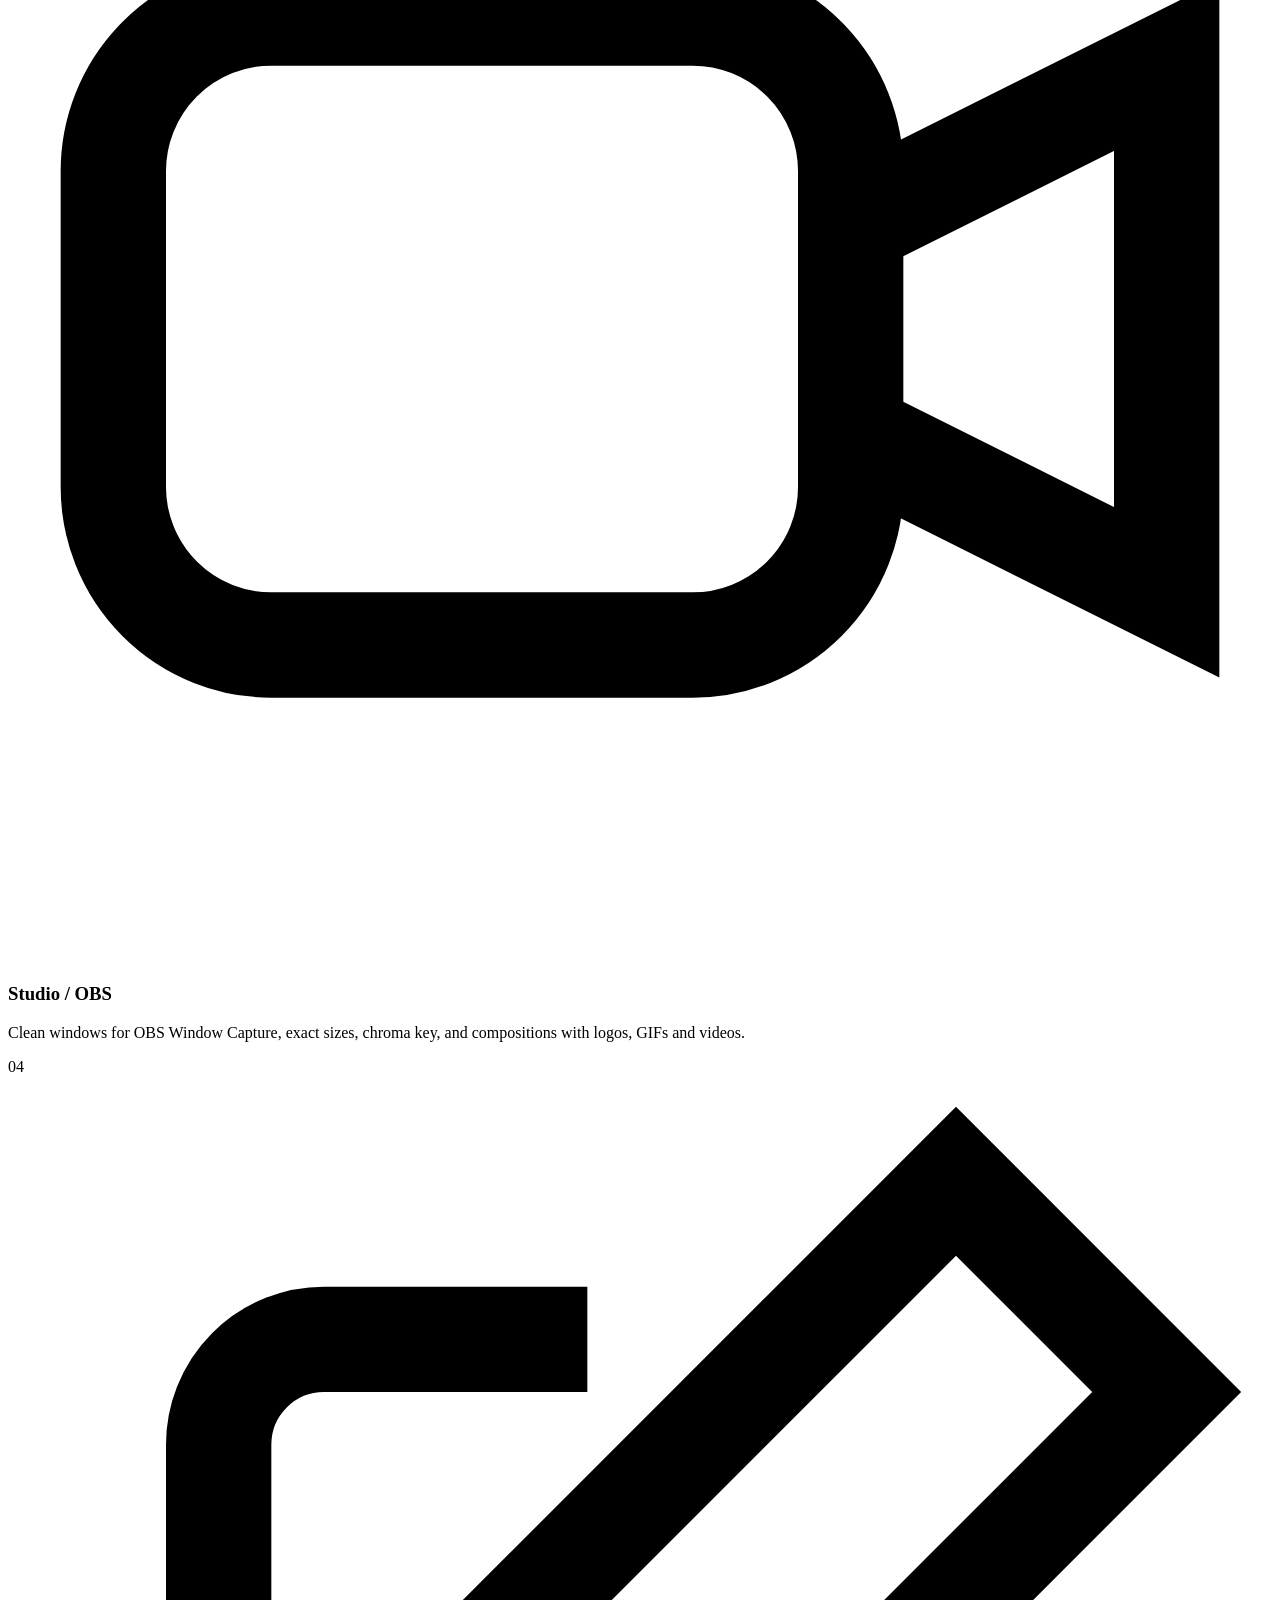
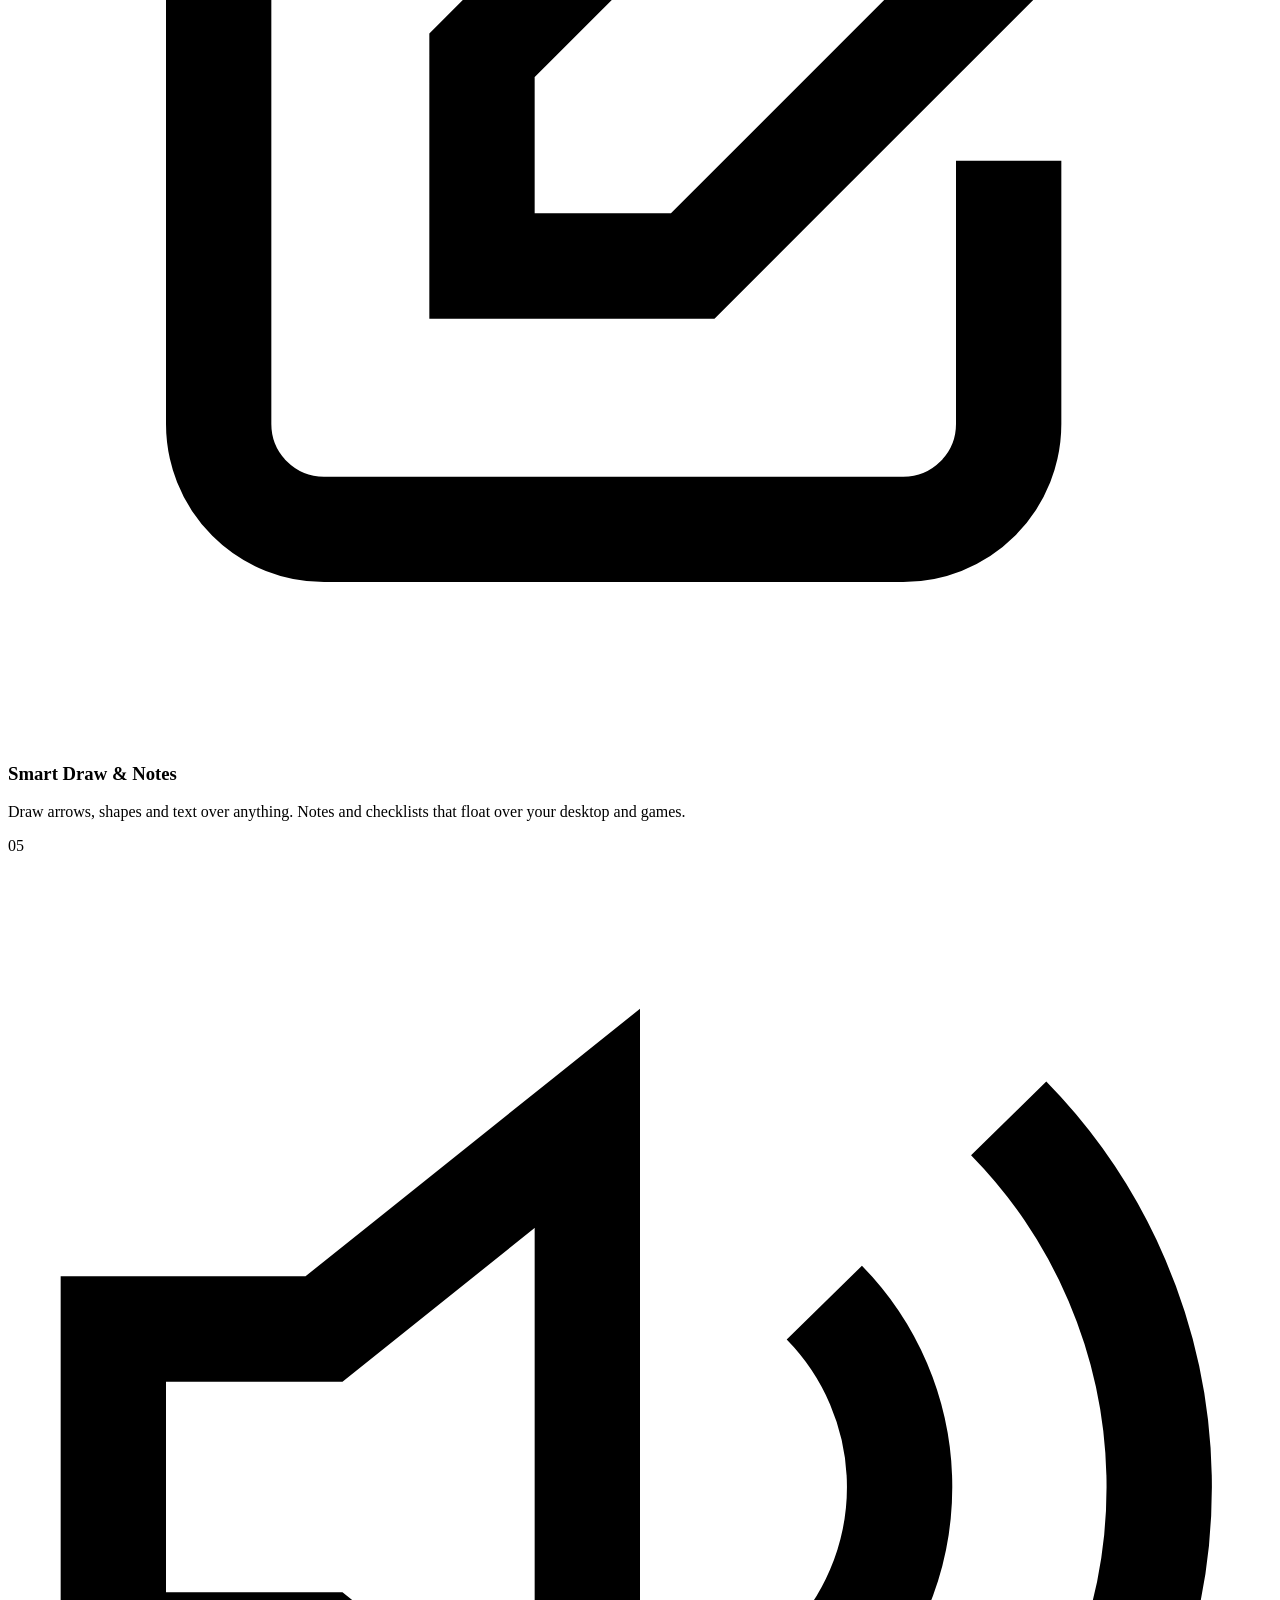
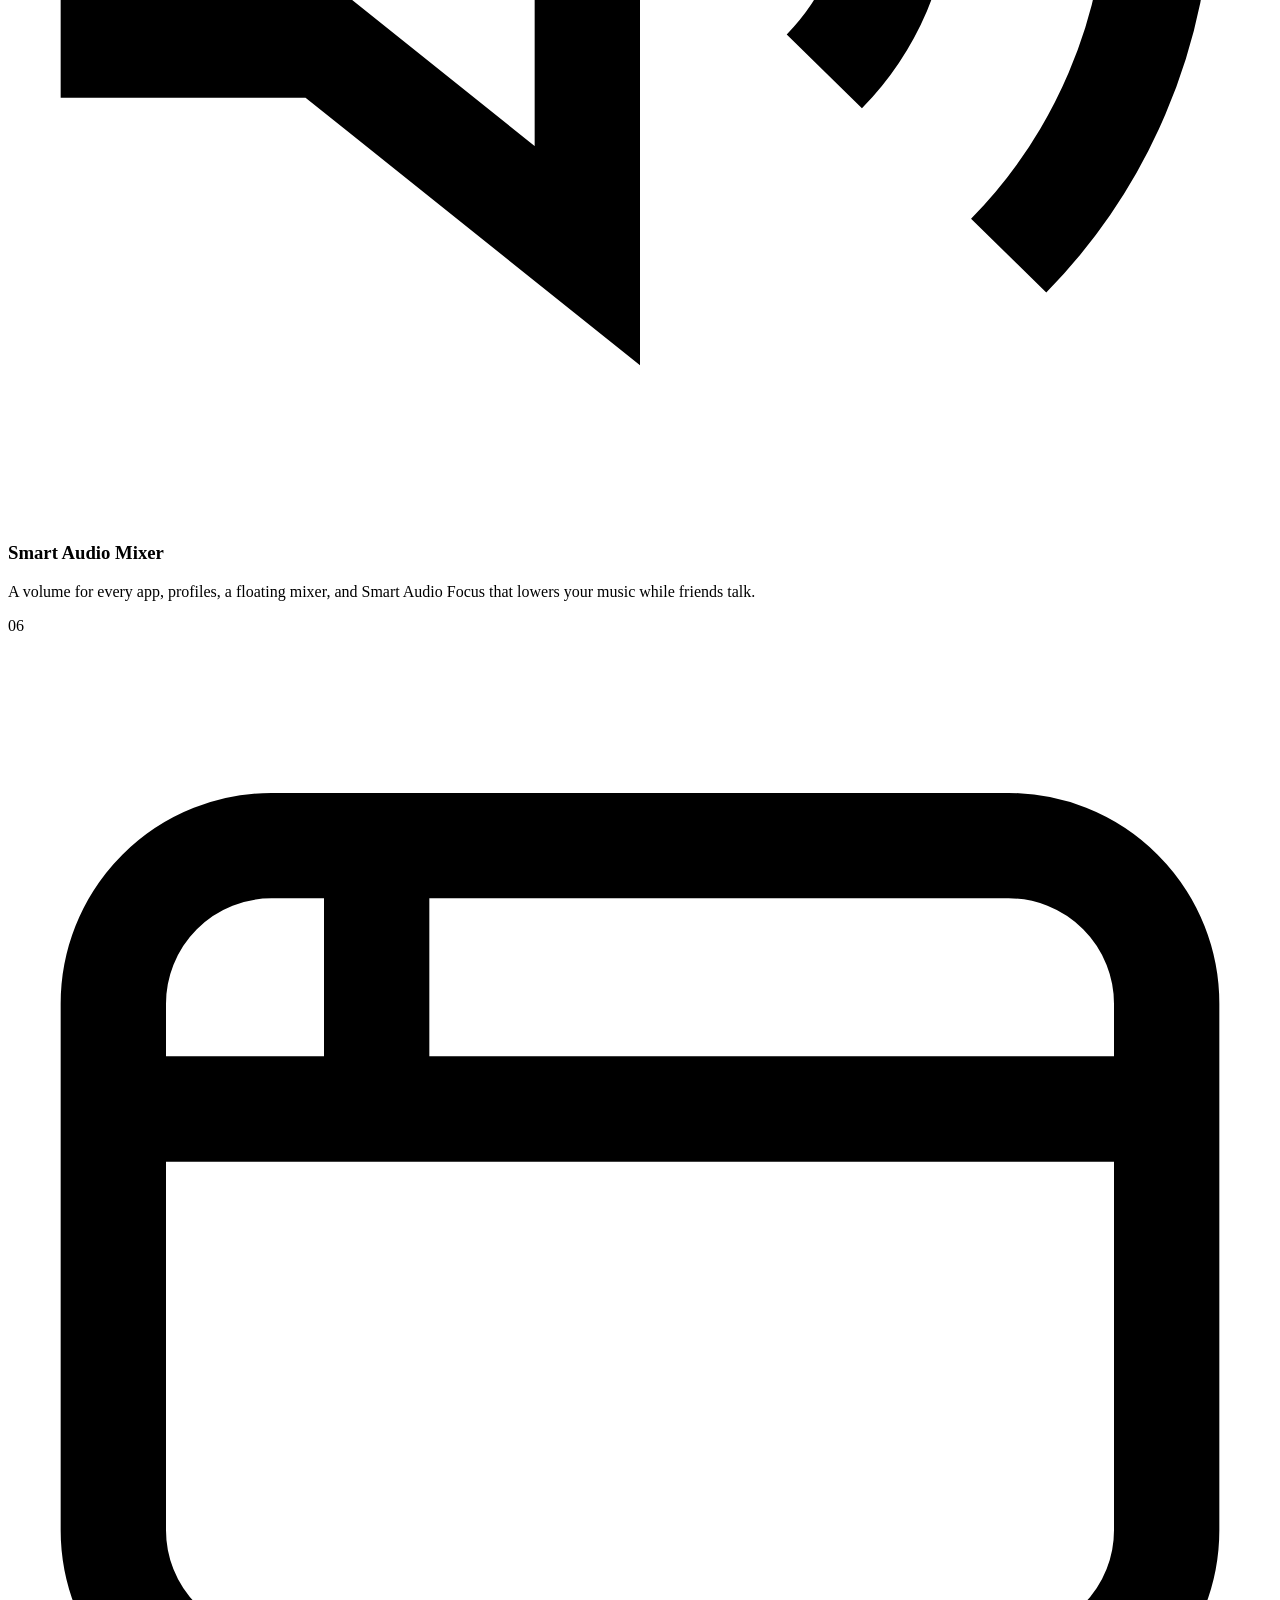
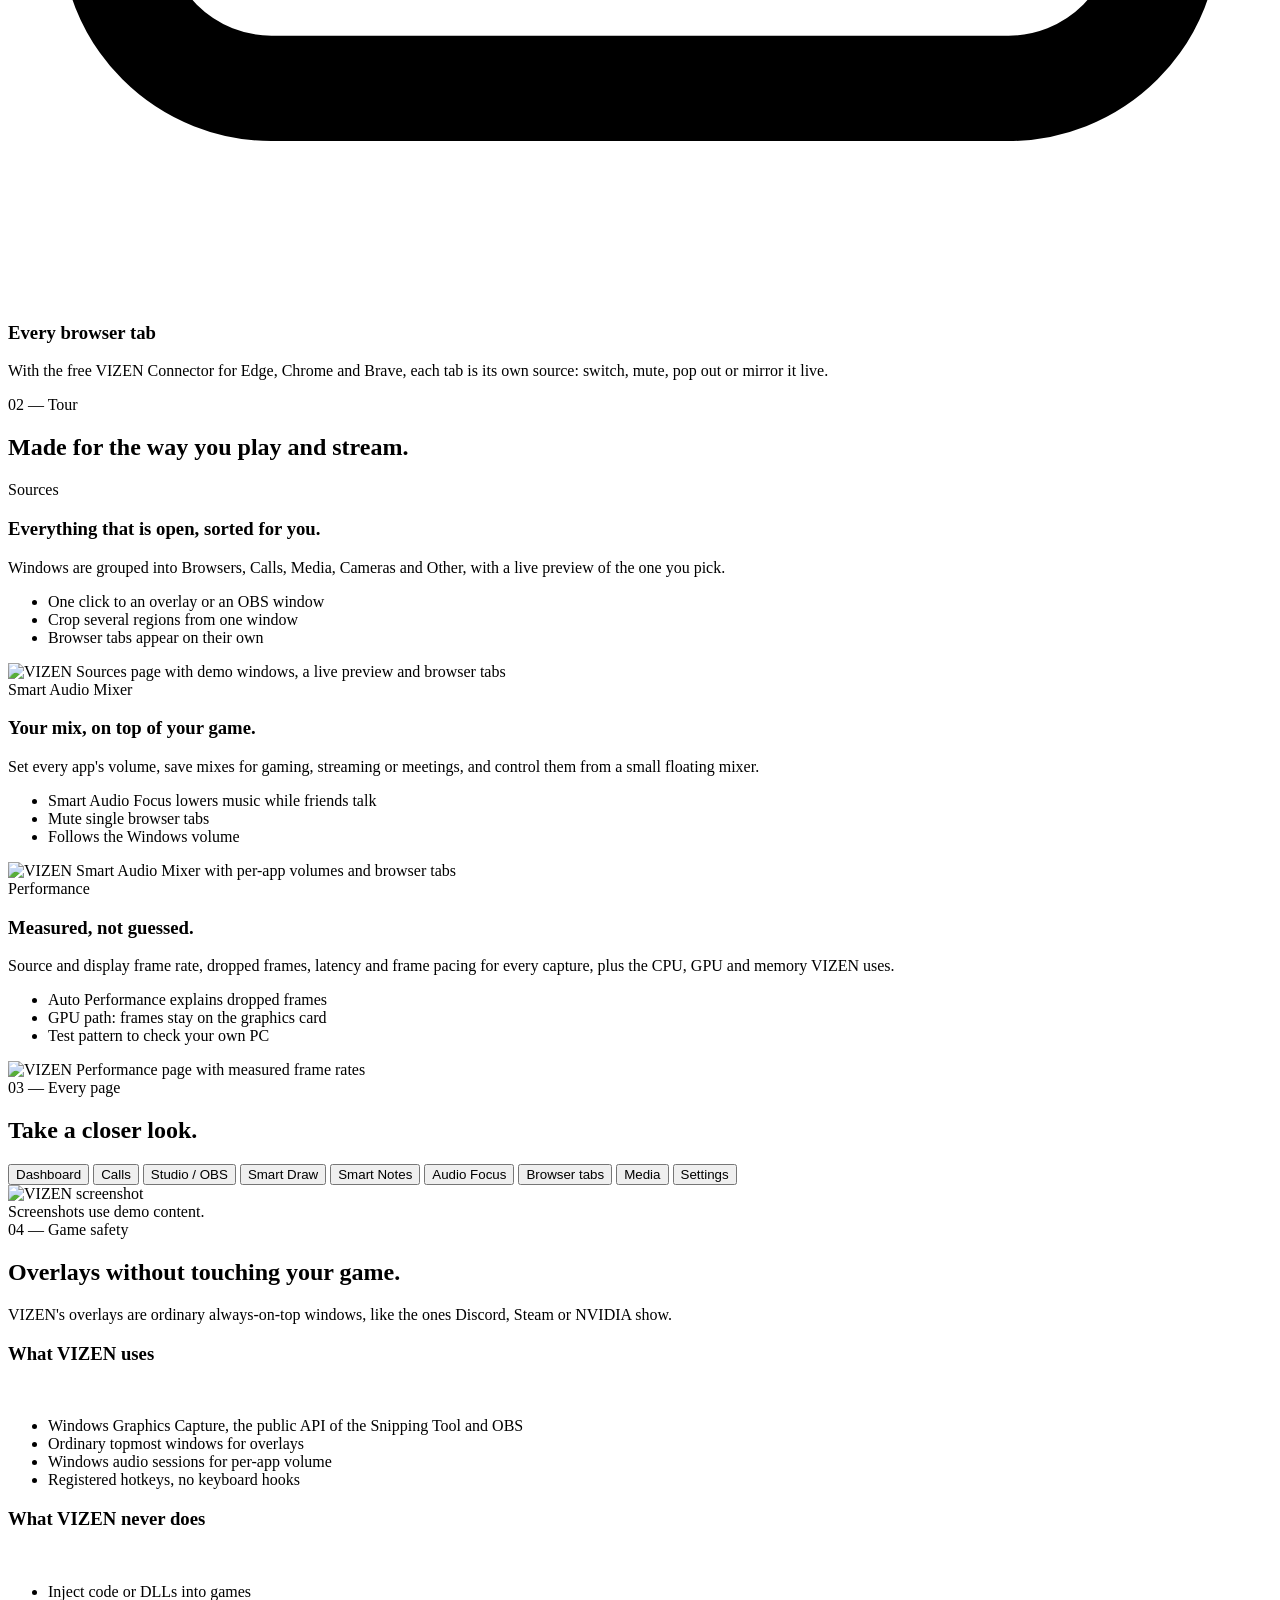
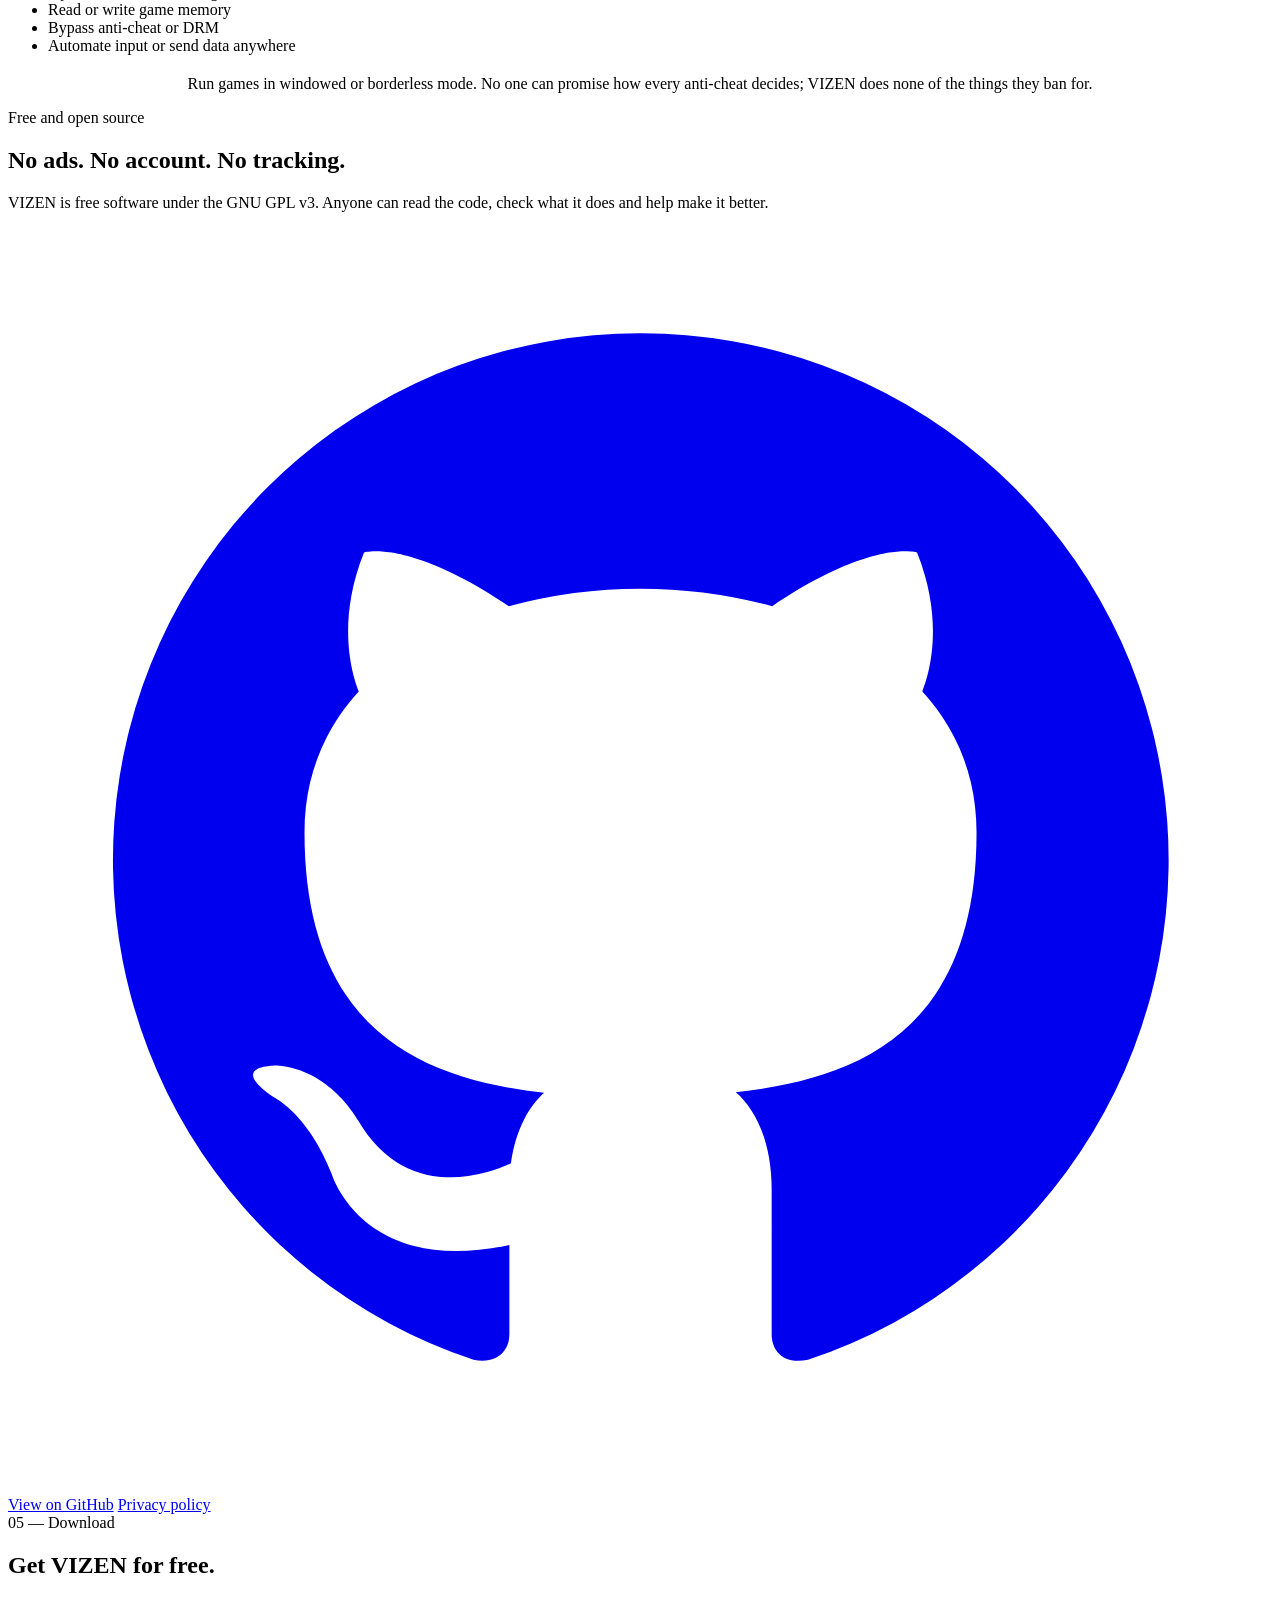
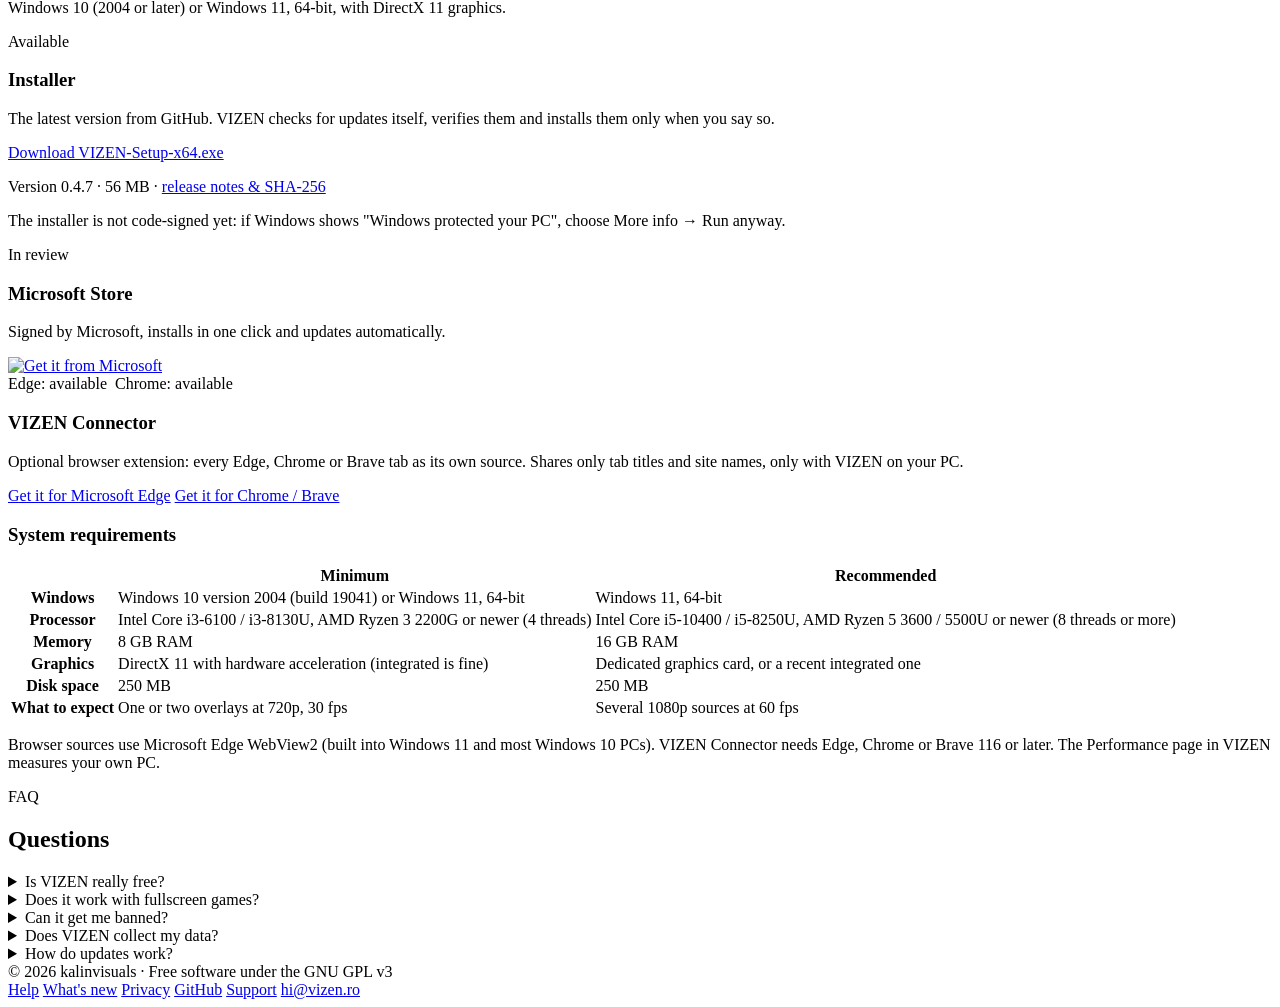
==== commit fb4d6320: "vizen.ro: Chrome Web Store listing is live, 0.4.7 changelog details, uninstall and update notes in t" ====
--- a/website/site/index.html
+++ b/website/site/index.html
@@ -94,7 +94,7 @@
         <article class="card reveal"><span class="num mono">06</span>
           <div class="ico"><svg viewBox="0 0 24 24" fill="none" stroke="currentColor" stroke-width="2"><rect x="2" y="4" width="20" height="16" rx="3"/><path d="M2 9h20M7 4v5"/></svg></div>
           <h3 data-i18n="f.tabs.t">Every browser tab</h3>
-          <p data-i18n="f.tabs.d">With the free VIZEN Connector for Edge and Chrome, each tab is its own source: switch, mute, pop out or mirror it live.</p></article>
+          <p data-i18n="f.tabs.d">With the free VIZEN Connector for Edge, Chrome and Brave, each tab is its own source: switch, mute, pop out or mirror it live.</p></article>
       </div>
     </div>
   </section>
@@ -228,12 +228,12 @@
           <a class="store-badge" href="https://apps.microsoft.com/detail/9P7K298JRBK2?mode=direct" rel="noopener"><img src="https://get.microsoft.com/images/en-us%20dark.svg" data-src-ro="https://get.microsoft.com/images/ro%20dark.svg" alt="Get it from Microsoft" width="200" height="72"></a>
         </div>
         <div class="card reveal">
-          <div style="display:flex;gap:8px;flex-wrap:wrap"><span class="tag" data-i18n="dl.edgeReady">Edge: available</span><span class="tag soon" data-i18n="dl.chromeReview">Chrome: in review</span></div>
+          <div style="display:flex;gap:8px;flex-wrap:wrap"><span class="tag" data-i18n="dl.edgeReady">Edge: available</span><span class="tag" data-i18n="dl.chromeReady">Chrome: available</span></div>
           <h3>VIZEN Connector</h3>
           <p data-i18n="dl.ext.d">Optional browser extension: every Edge, Chrome or Brave tab as its own source. Shares only tab titles and site names, only with VIZEN on your PC.</p>
           <div class="spacer"></div>
           <a class="btn btn-primary btn-sm" href="https://microsoftedge.microsoft.com/addons/detail/gkingdeoabnhbnjpikdmklembdjoplfl" rel="noopener" data-i18n="dl.edgeGet">Get it for Microsoft Edge</a>
-          <a class="btn btn-ghost btn-sm" href="https://chromewebstore.google.com/detail/eifpggcoejhihbdighpghkacpghehnjb" rel="noopener">Chrome Web Store</a>
+          <a class="btn btn-primary btn-sm" href="https://chromewebstore.google.com/detail/eifpggcoejhihbdighpghkacpghehnjb" rel="noopener" data-i18n="dl.chromeGet">Get it for Chrome / Brave</a>
         </div>
       </div>
       <div class="req reveal" id="requirements">
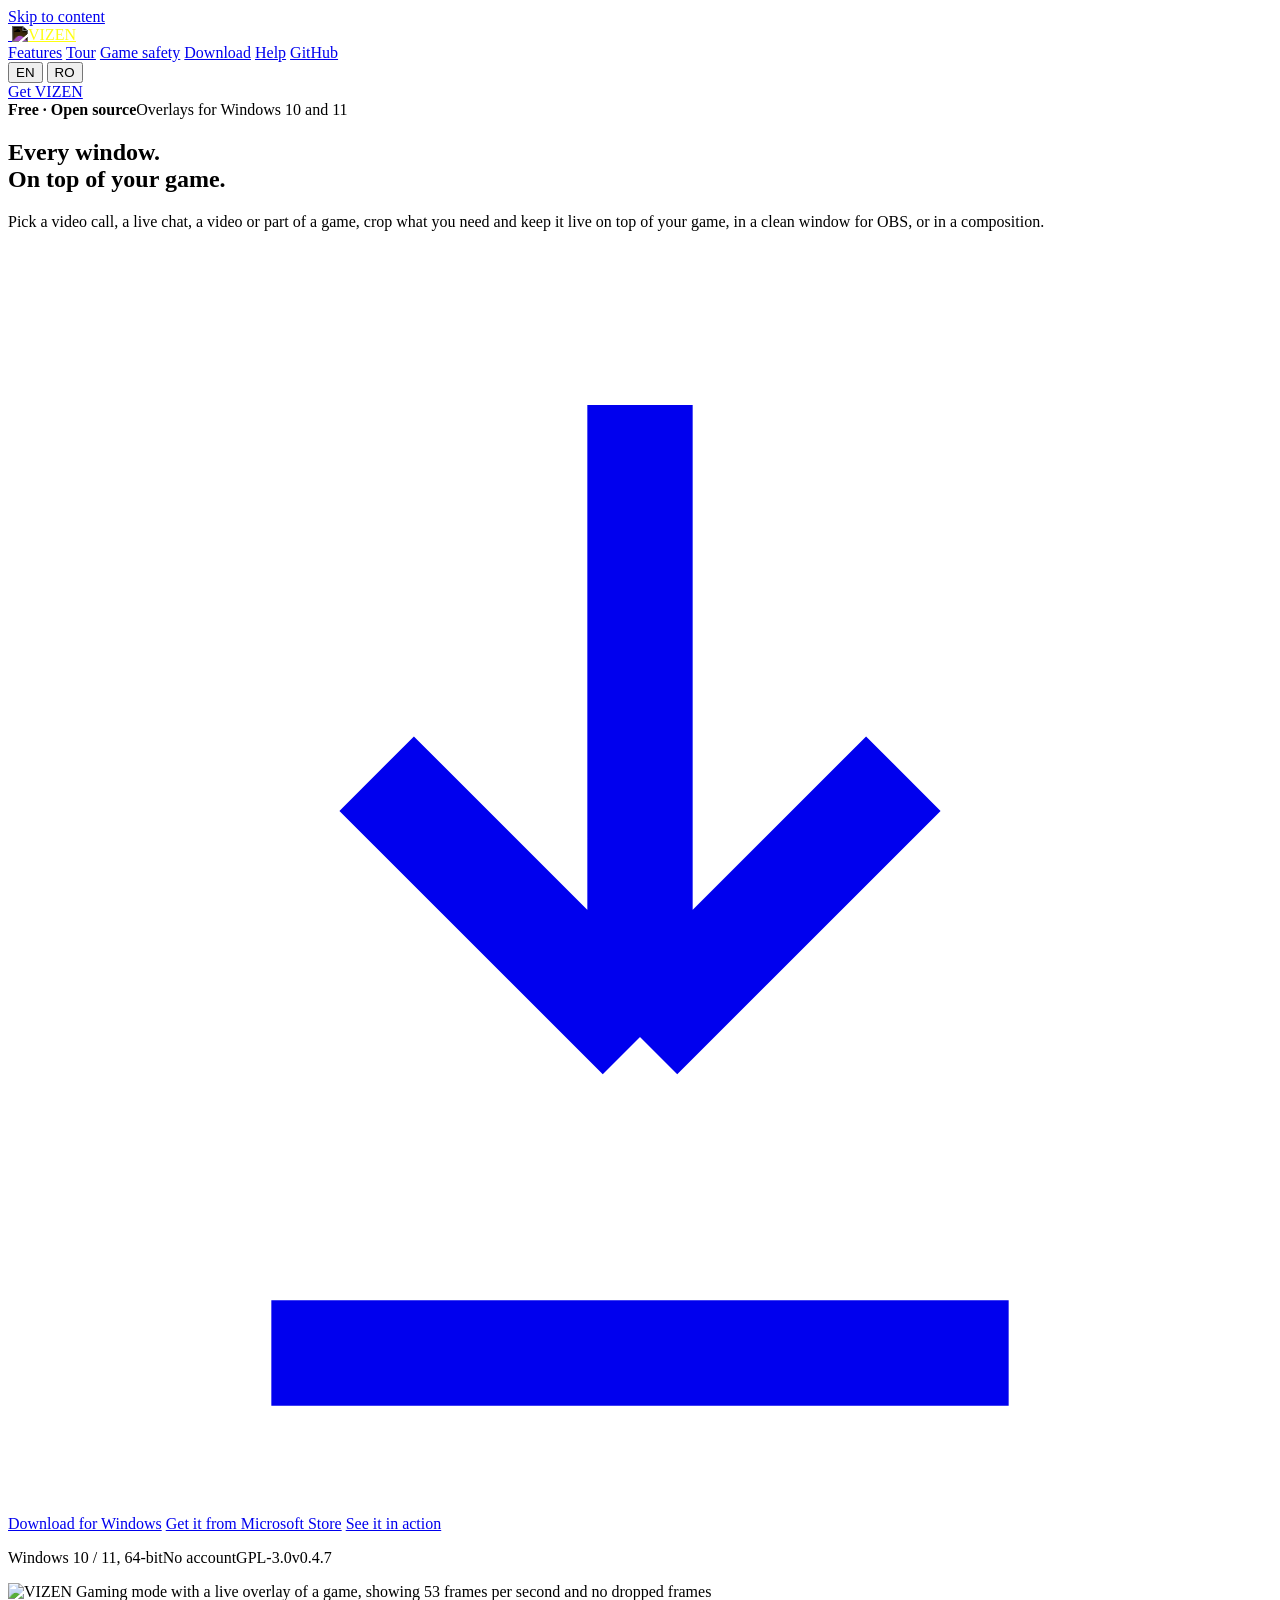
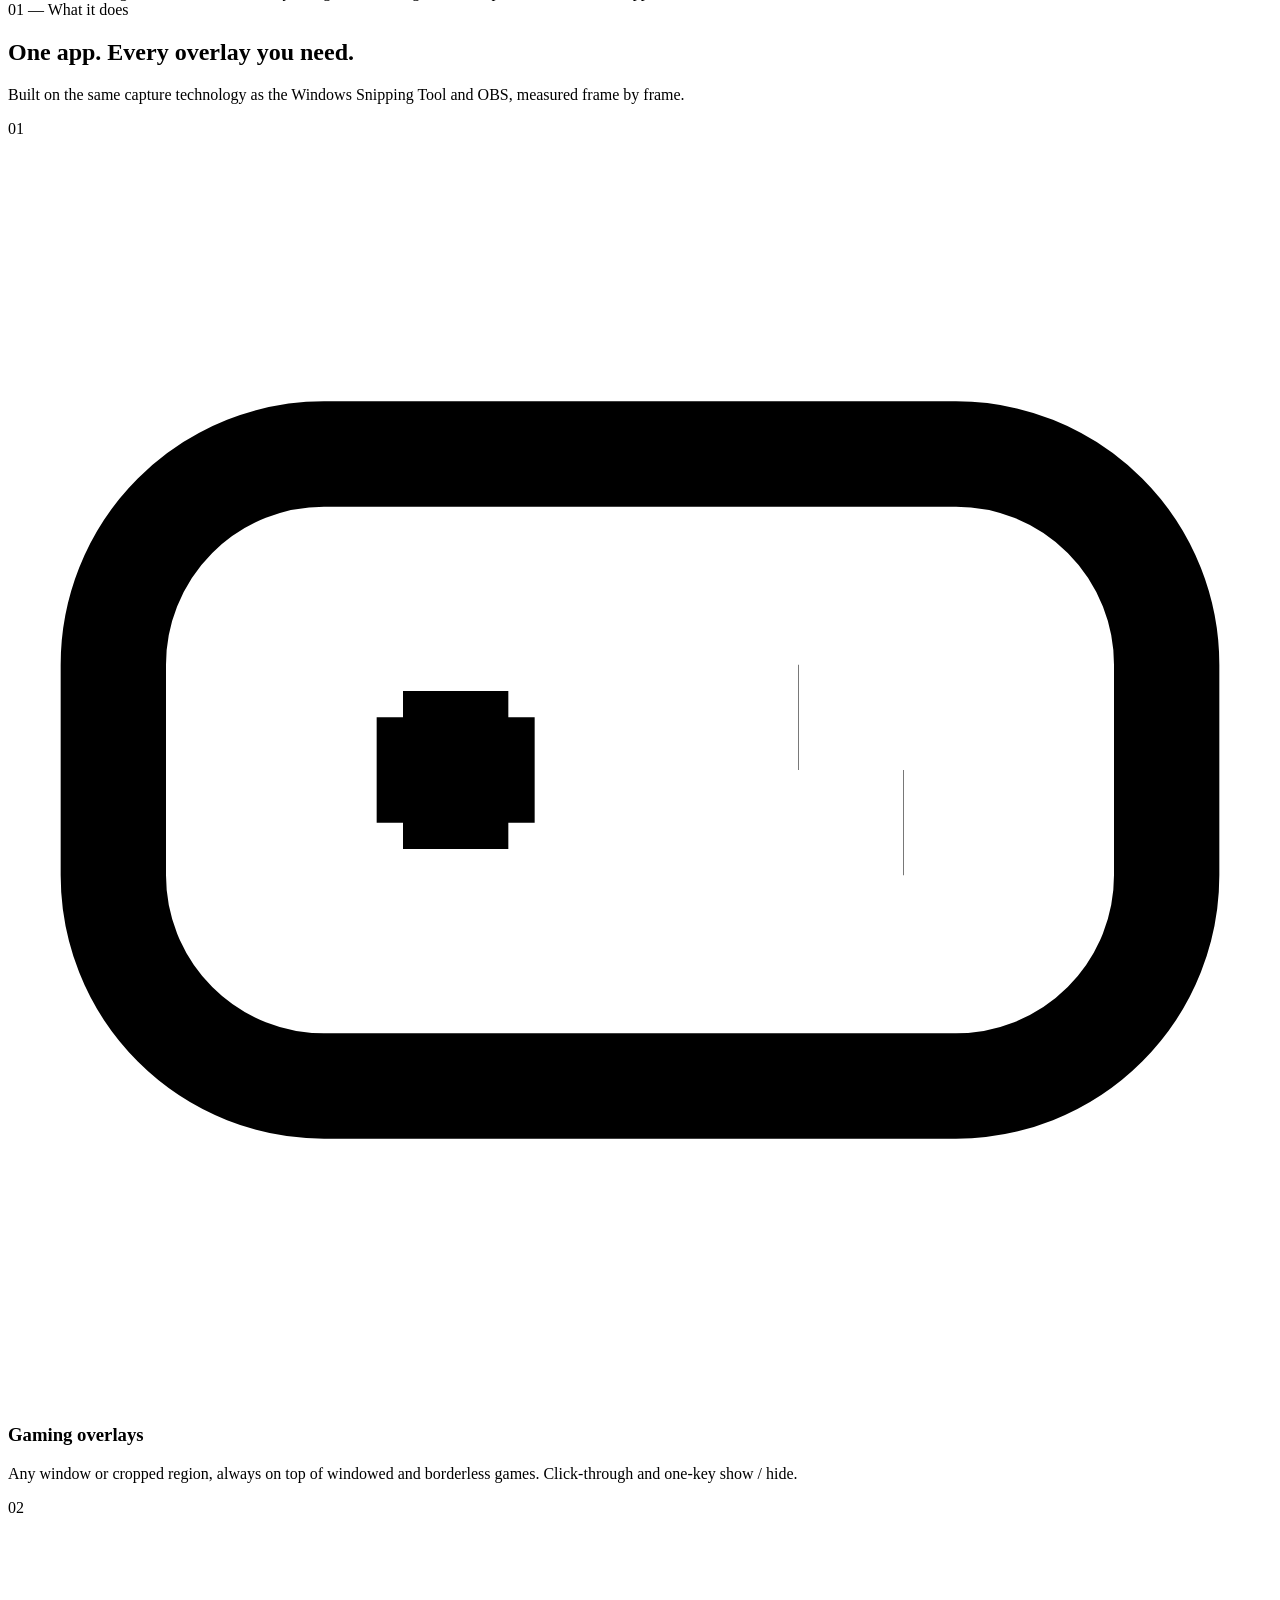
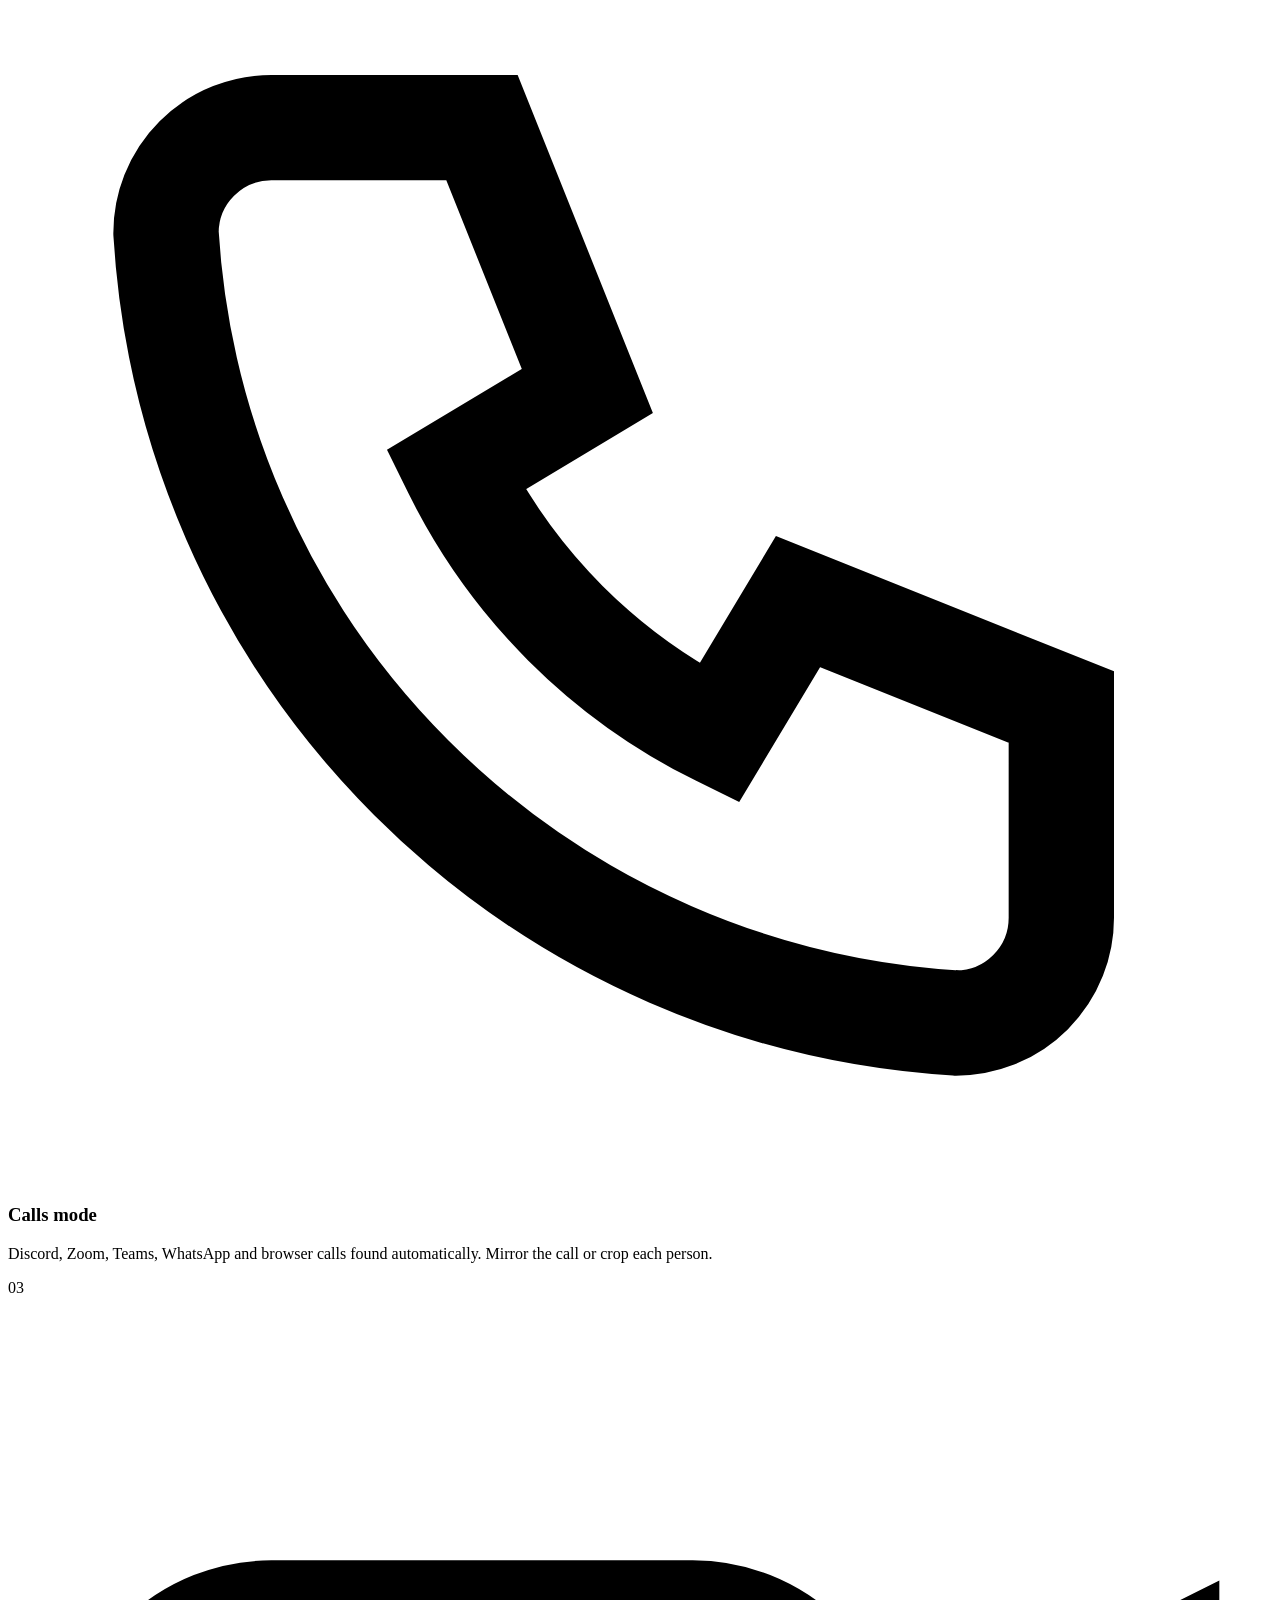
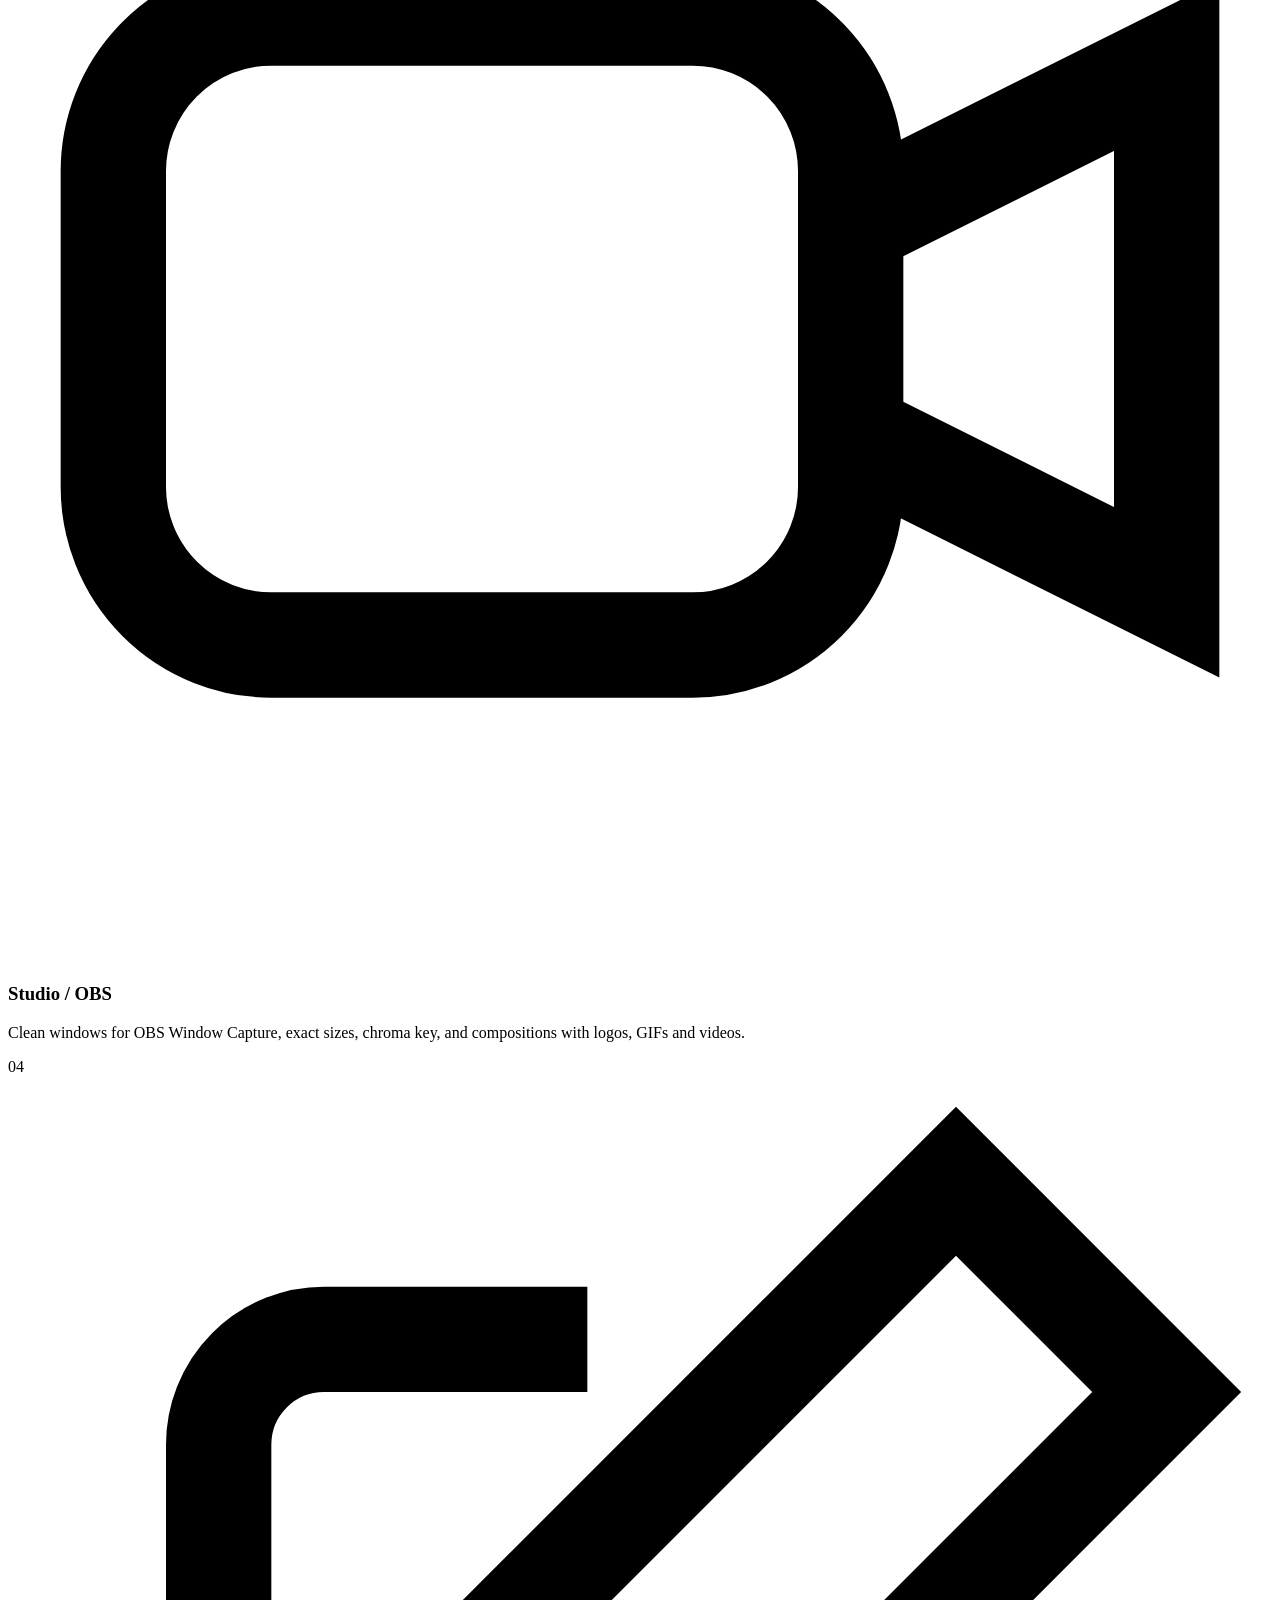
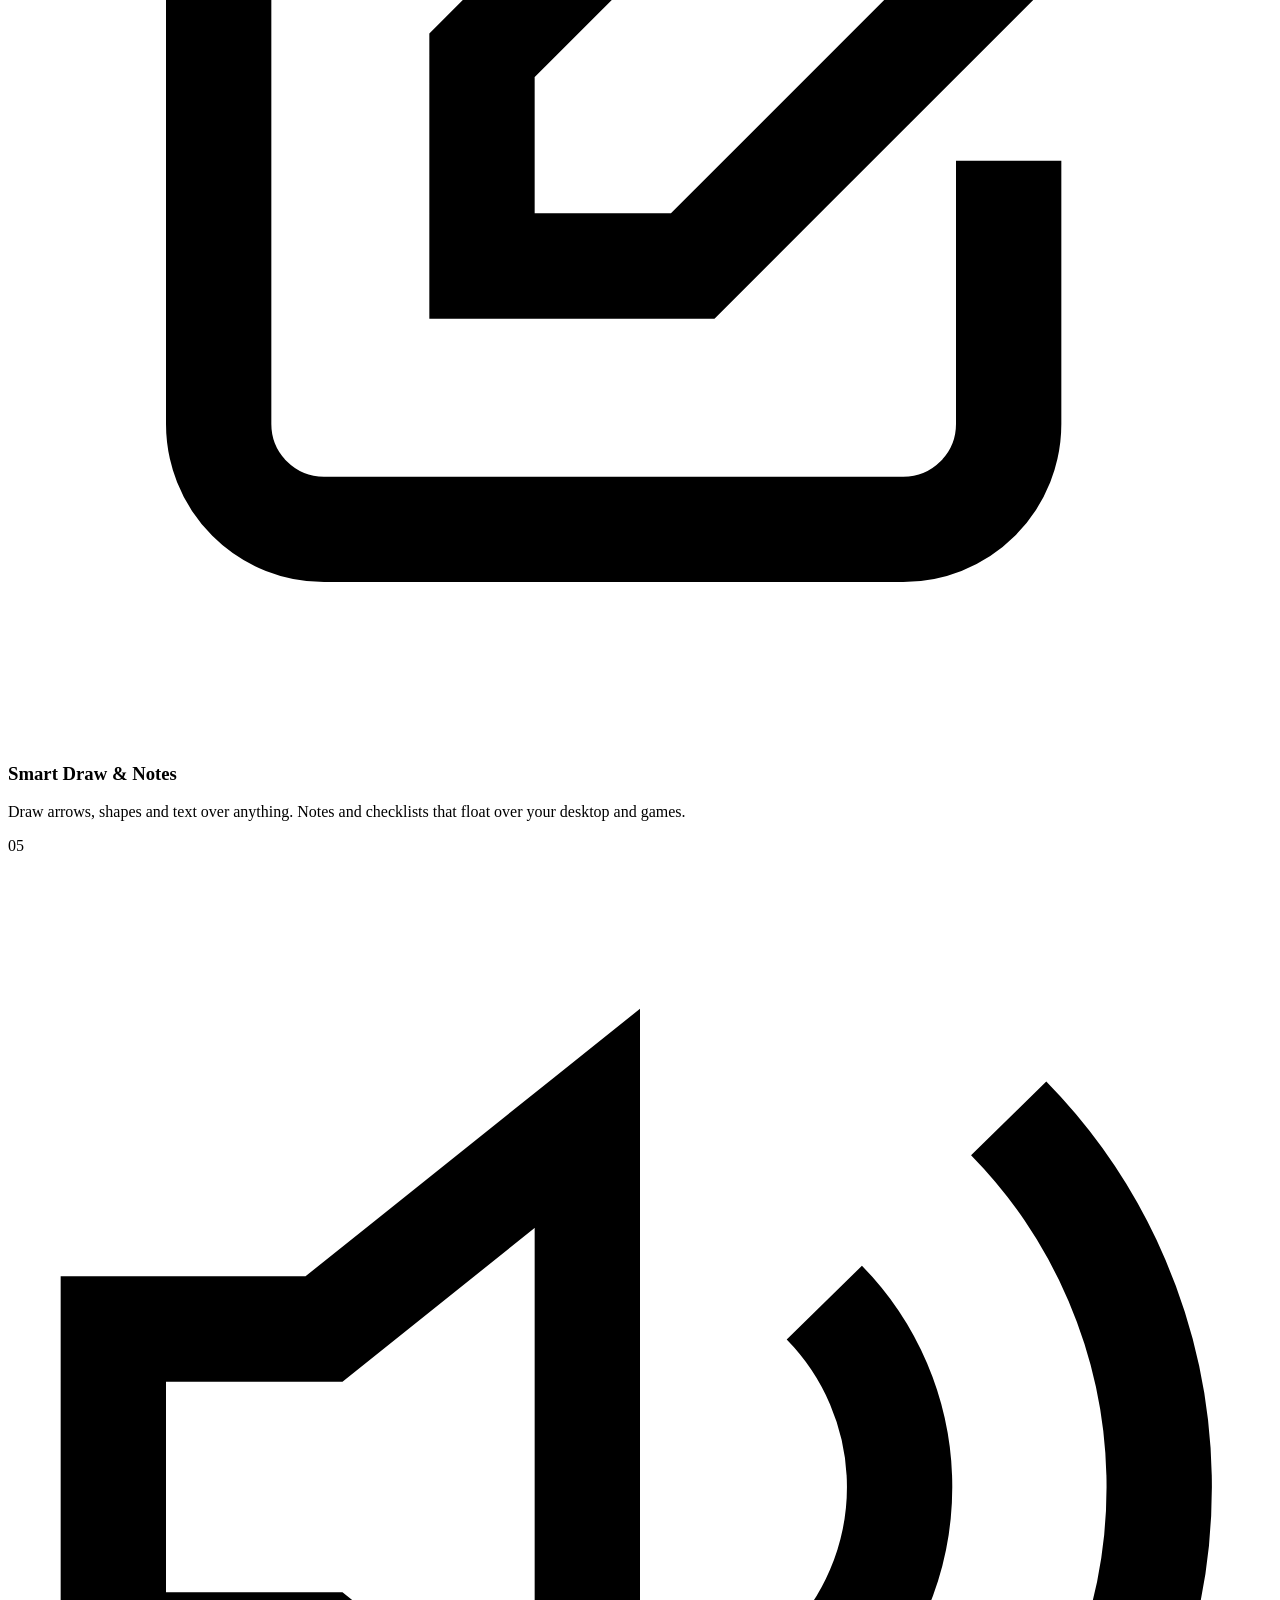
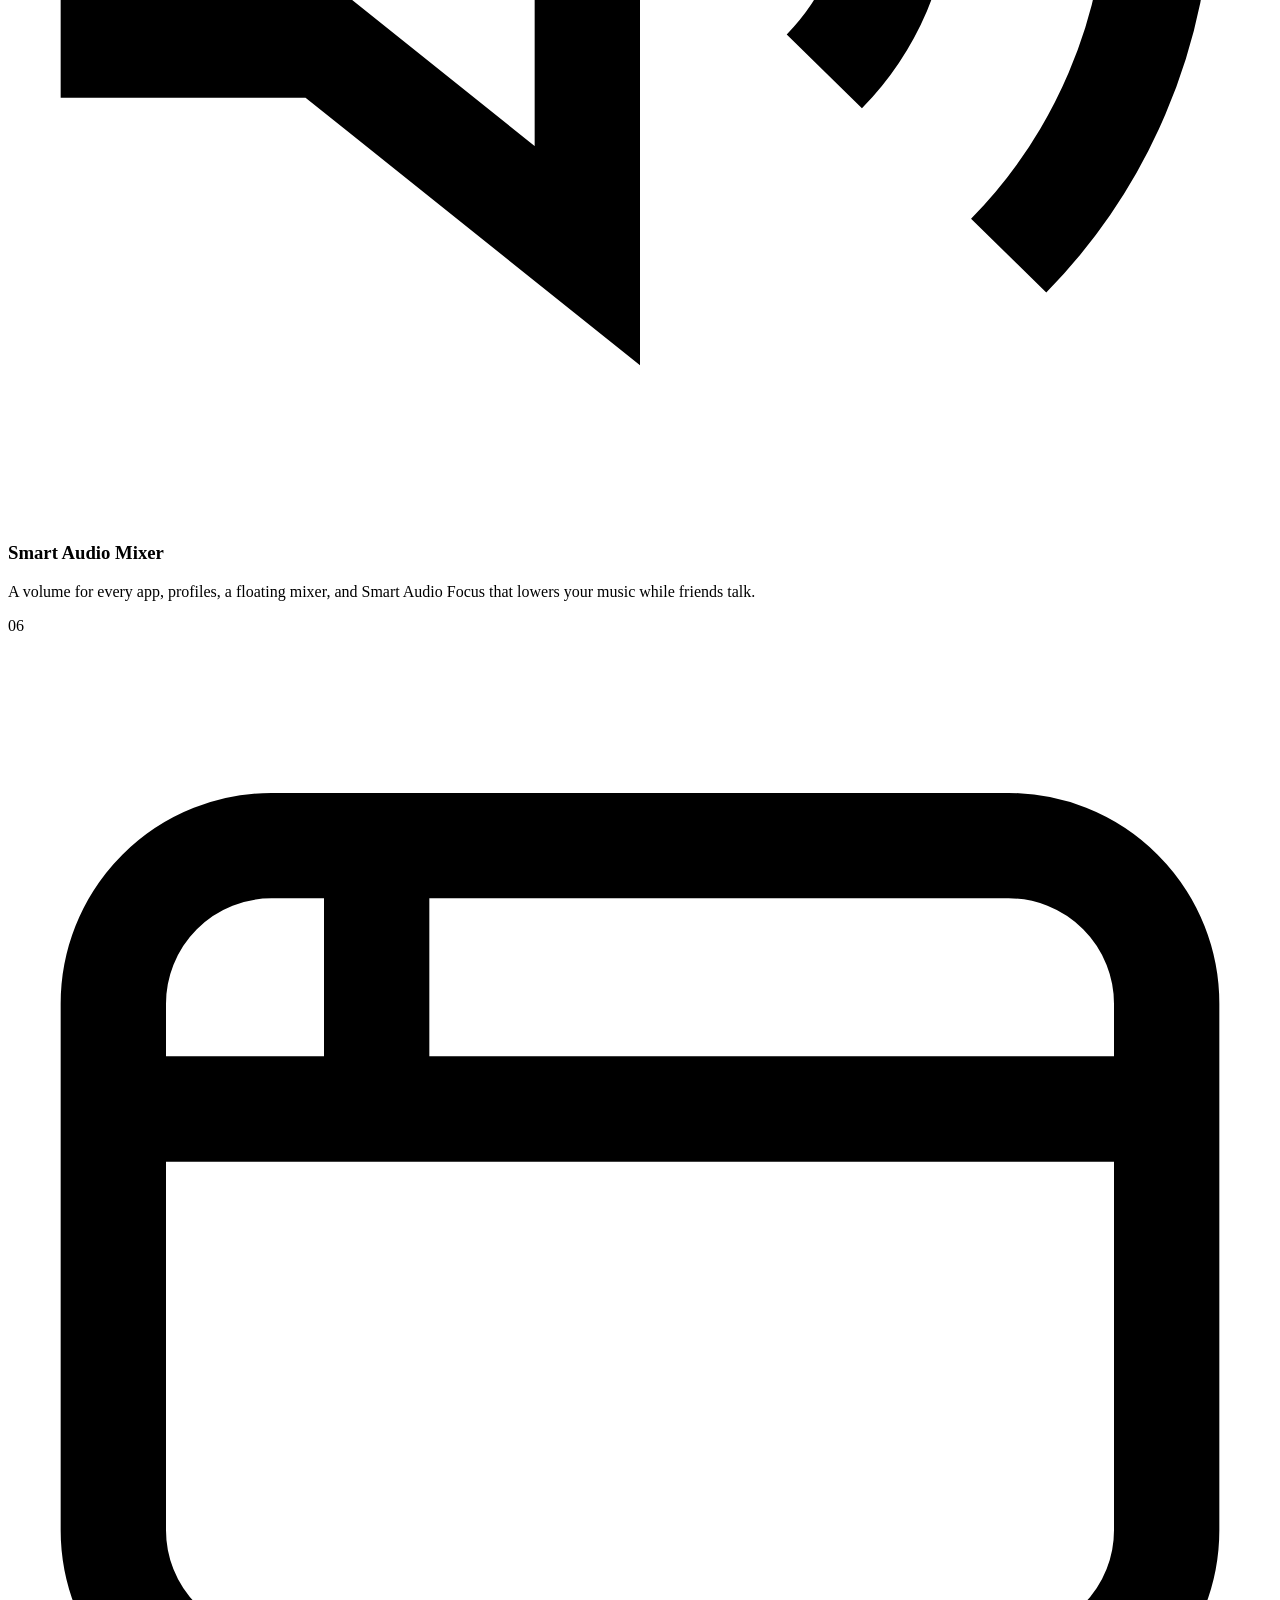
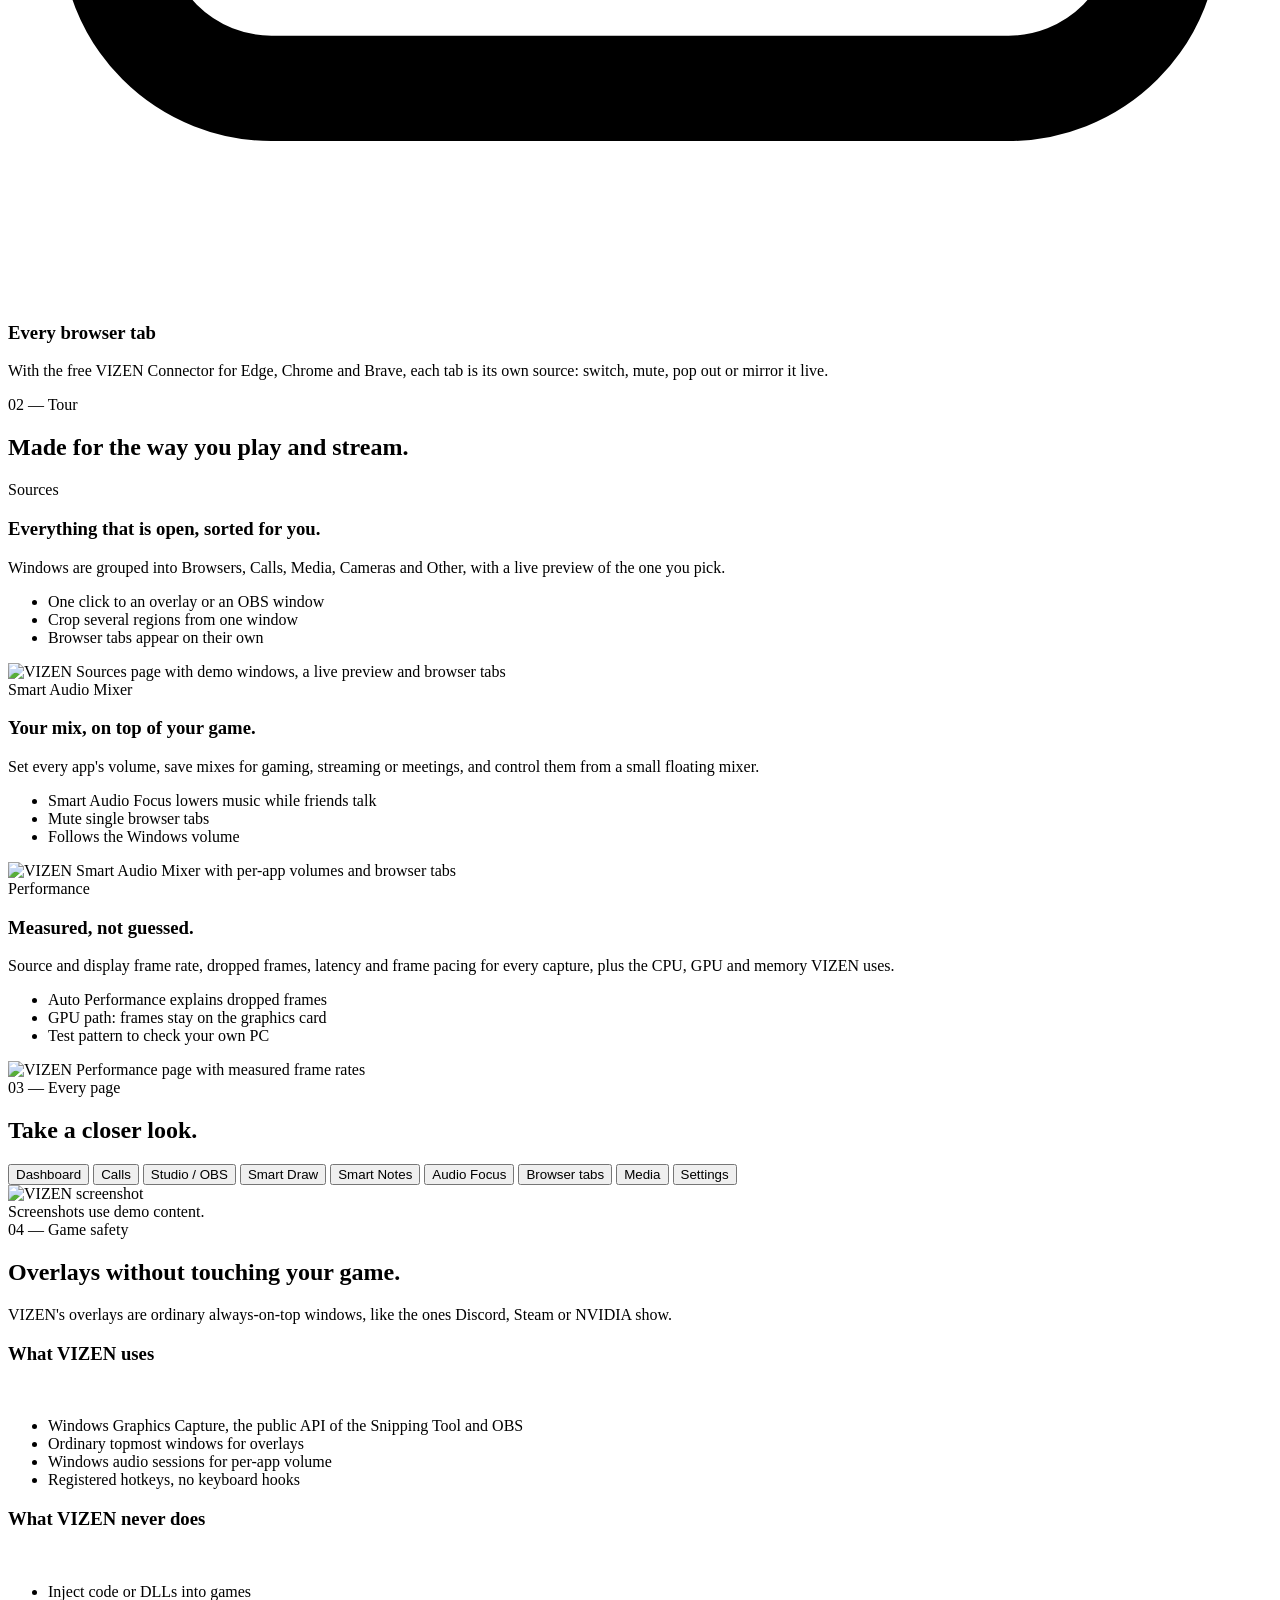
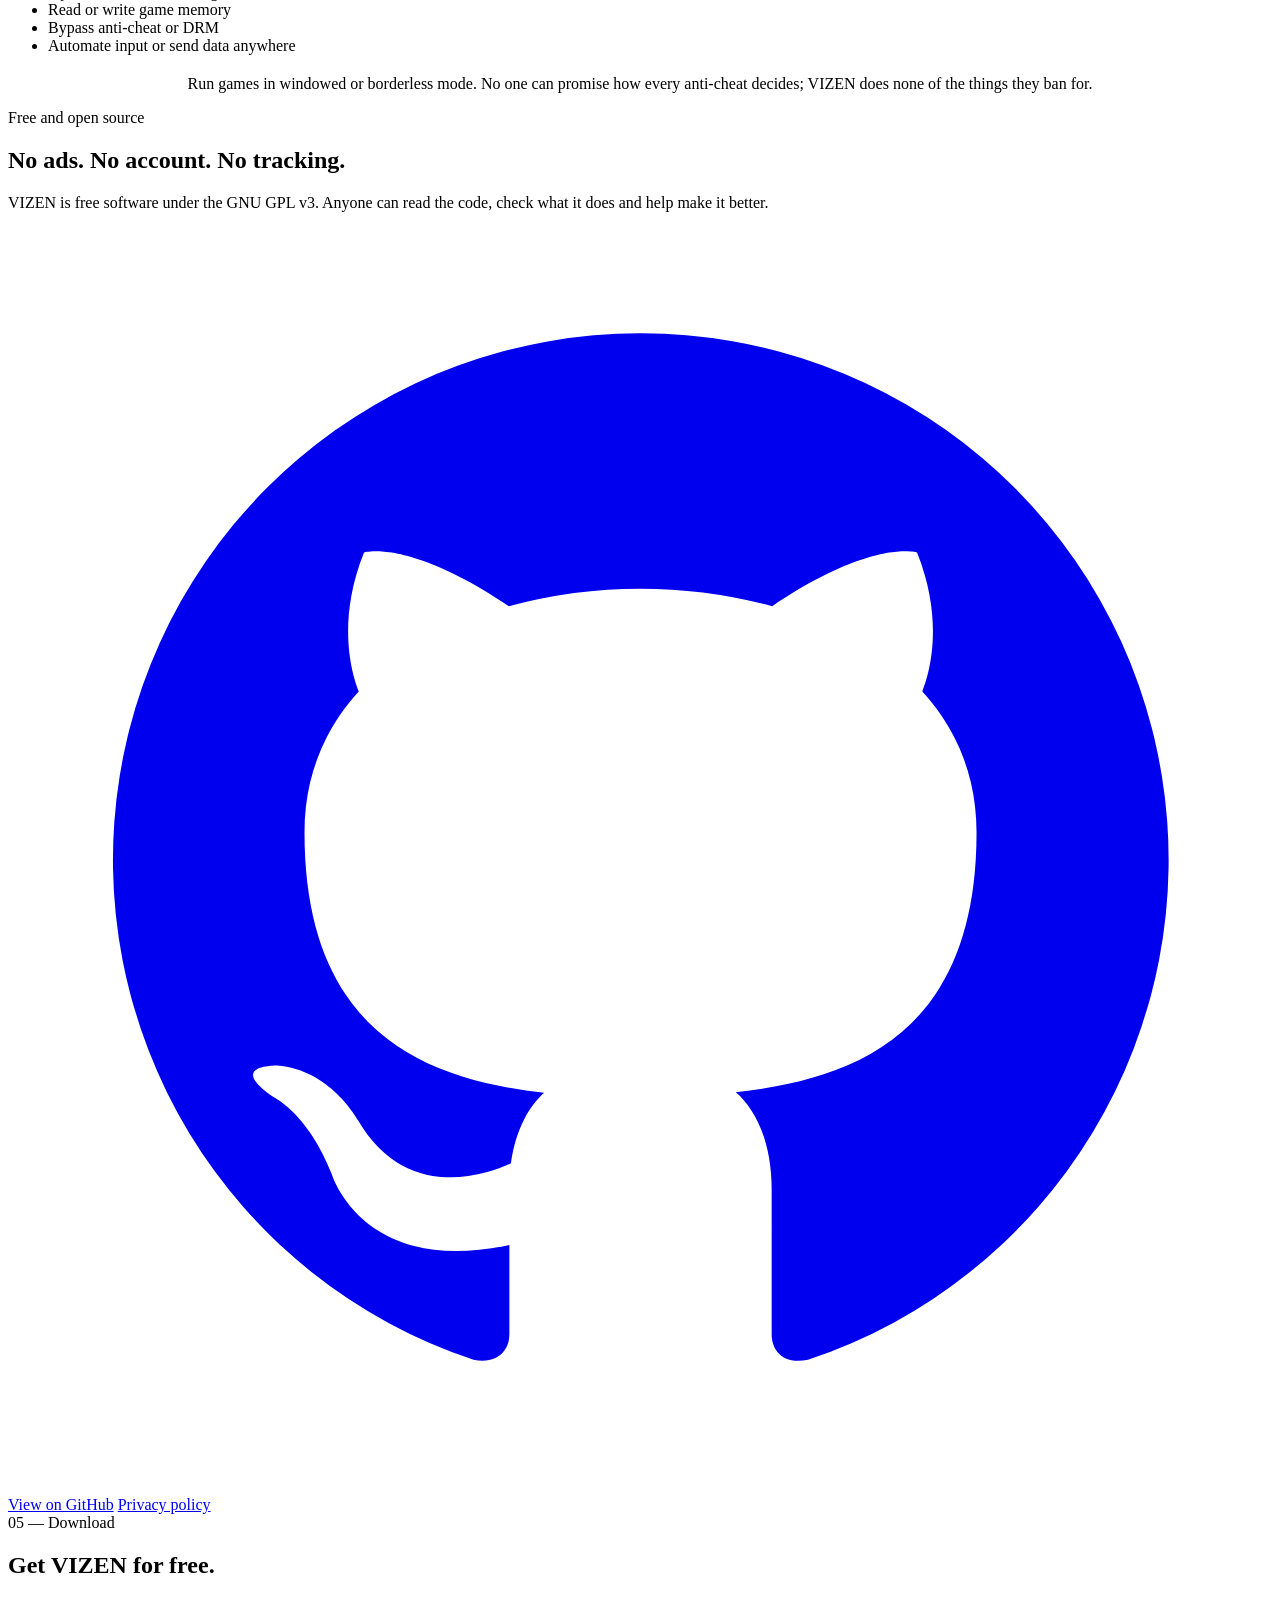
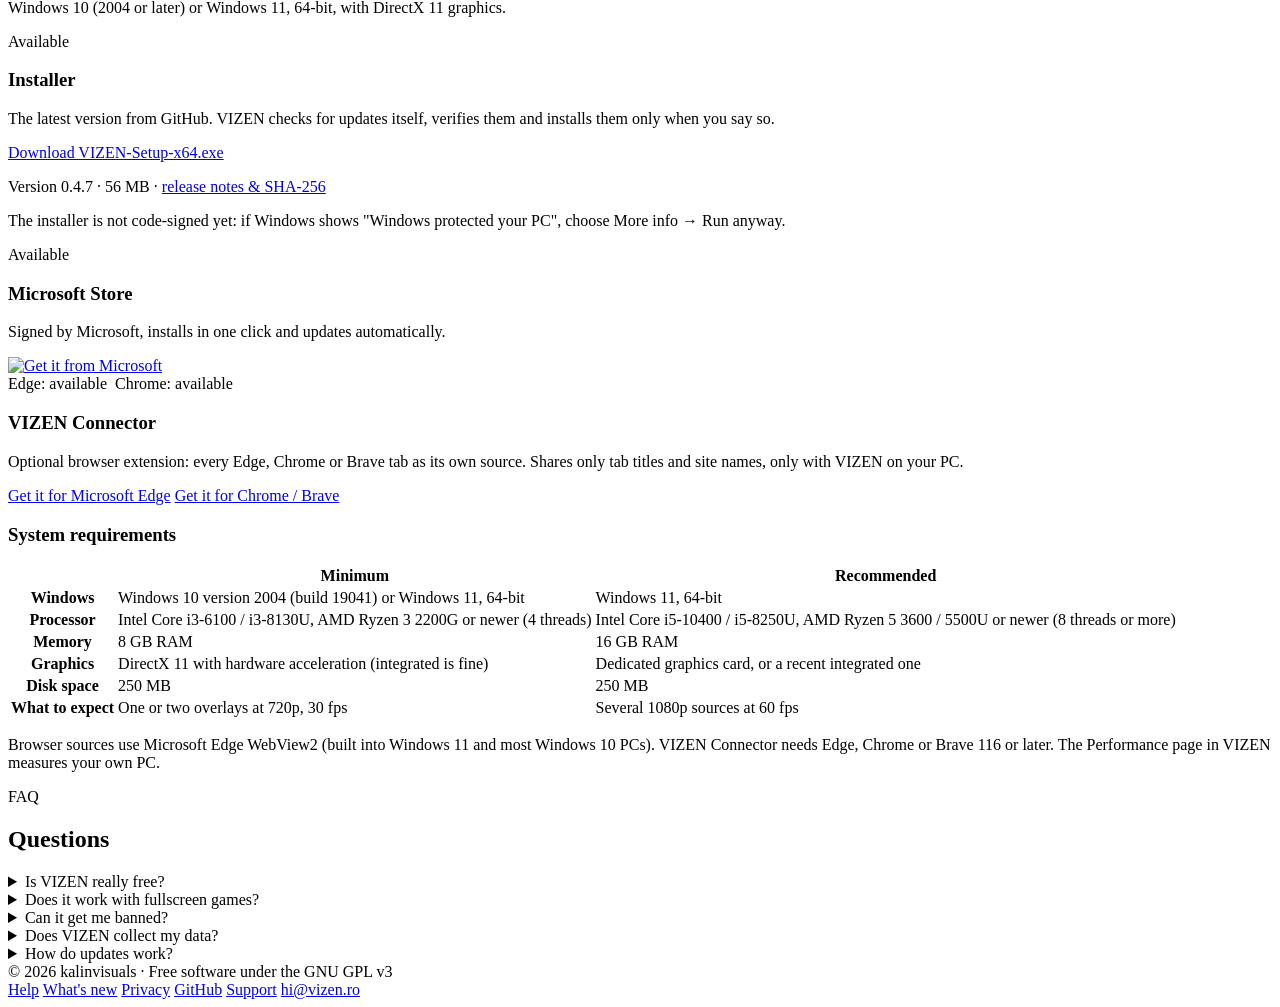
==== commit 4536b5c5: "VIZEN is live in the Microsoft Store: website and README link the listing" ====
--- a/website/site/index.html
+++ b/website/site/index.html
@@ -53,6 +53,7 @@
       <div class="cta">
         <a class="btn btn-accent" href="https://github.com/kalinvisuals/VIZEN/releases/latest/download/VIZEN-Setup-x64.exe" data-release-download data-i18n="hero.download">
           <svg viewBox="0 0 24 24" fill="none" stroke="currentColor" stroke-width="2" aria-hidden="true"><path d="M12 3v12m0 0 5-5m-5 5-5-5M5 21h14"/></svg>Download for Windows</a>
+        <a class="btn btn-ghost" href="https://apps.microsoft.com/detail/9P7K298JRBK2?mode=direct" rel="noopener" data-i18n="hero.store">Get it from Microsoft Store</a>
         <a class="btn btn-ghost" href="#tour" data-i18n="hero.tour">See it in action</a>
       </div>
       <p class="meta"><span data-i18n="hero.meta1">Windows 10 / 11, 64-bit</span><span data-i18n="hero.meta2">No account</span><span data-i18n="hero.meta3">GPL-3.0</span><span class="mono" data-release-version>v0.4.7</span></p>
@@ -221,7 +222,7 @@
           <p class="small" data-i18n="dl.smartscreen">The installer is not code-signed yet: if Windows shows "Windows protected your PC", choose More info → Run anyway.</p>
         </div>
         <div class="card reveal">
-          <span class="tag soon" data-i18n="dl.review">In review</span>
+          <span class="tag" data-i18n="dl.ready">Available</span>
           <h3>Microsoft Store</h3>
           <p data-i18n="dl.store.d">Signed by Microsoft, installs in one click and updates automatically.</p>
           <div class="spacer"></div>
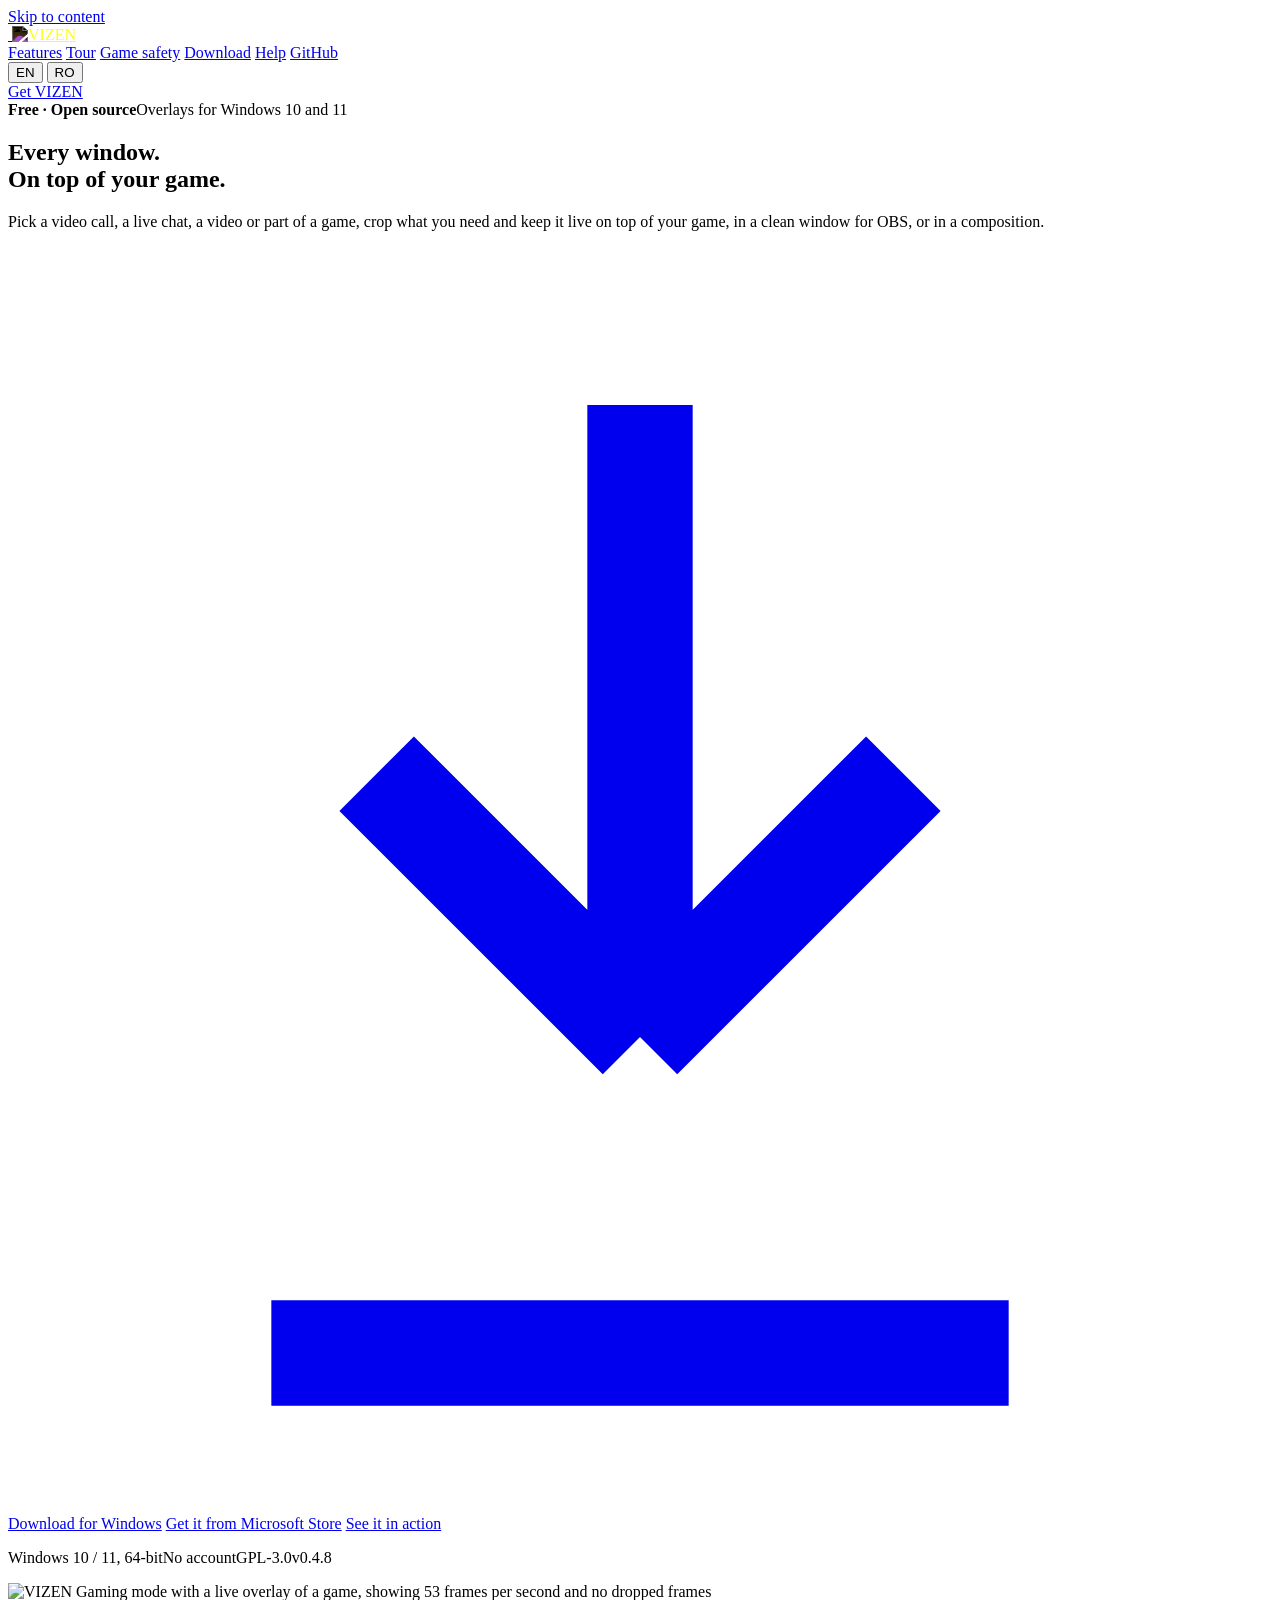
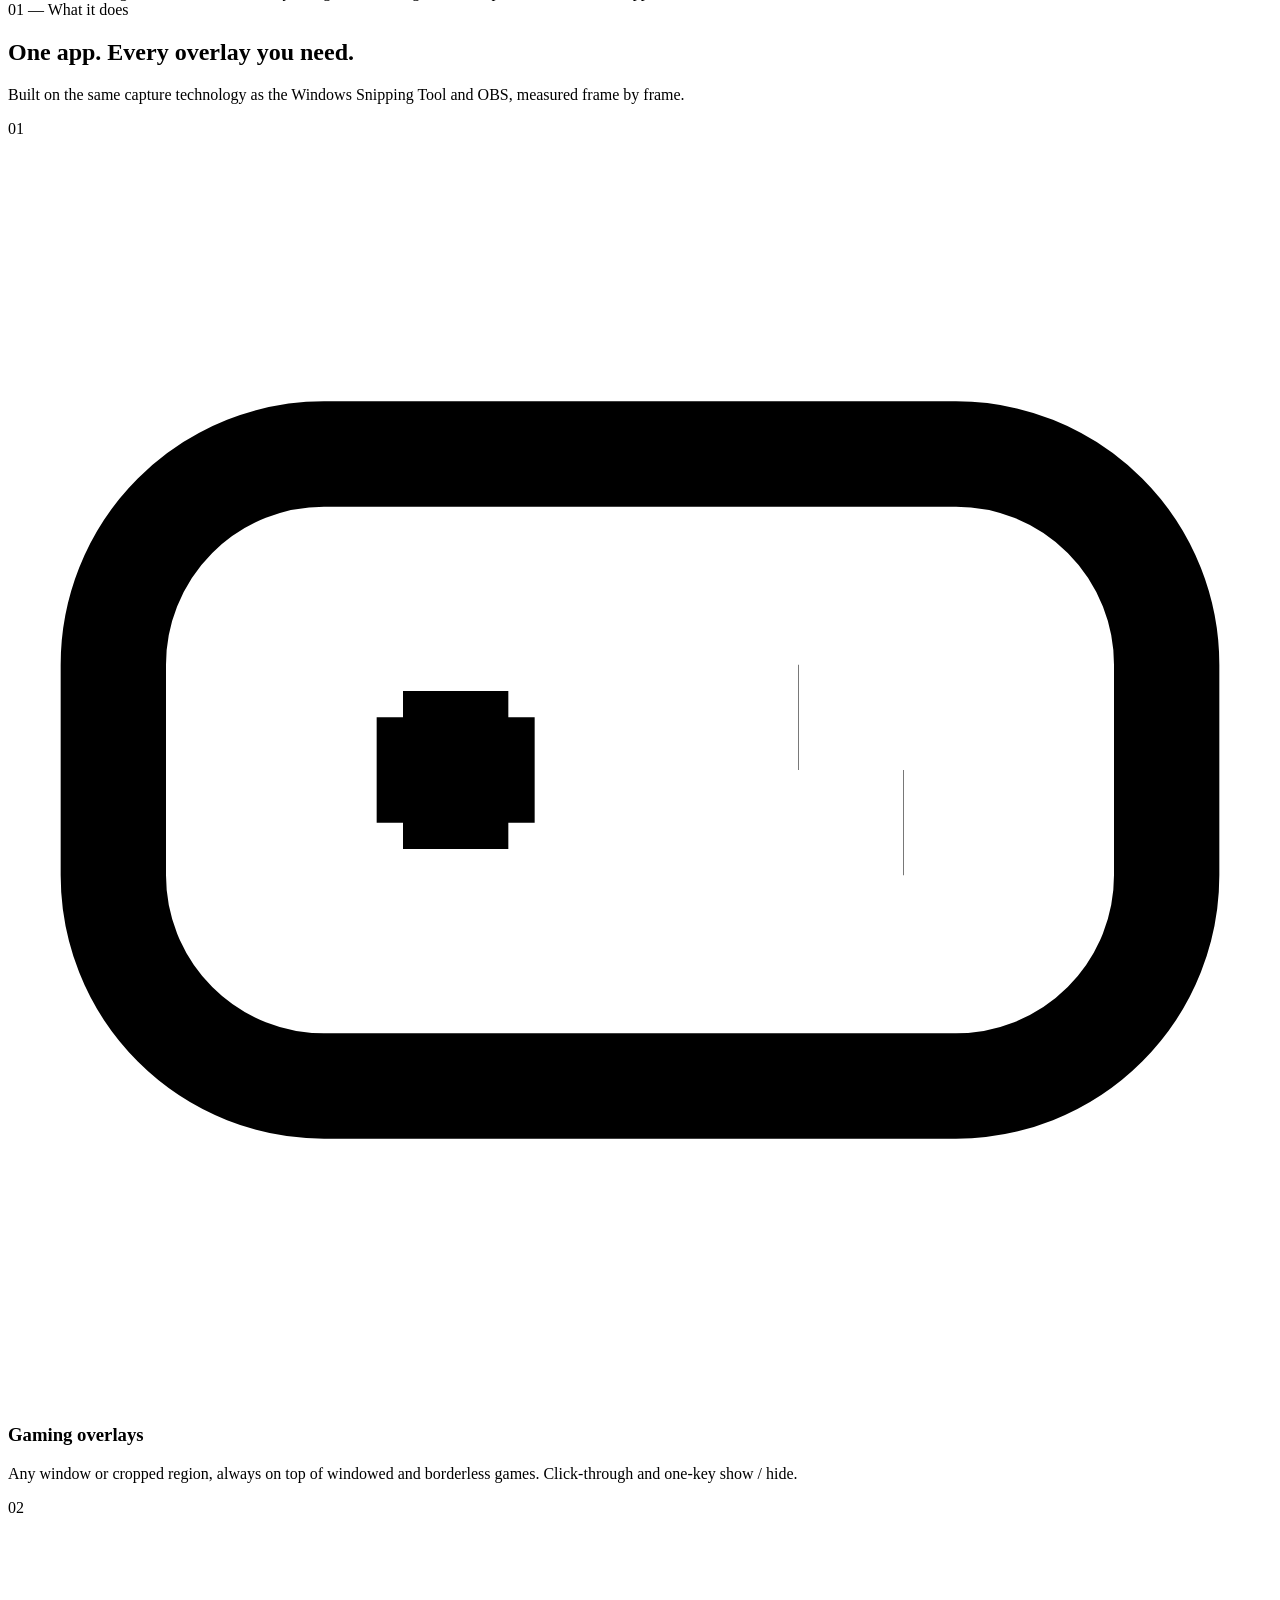
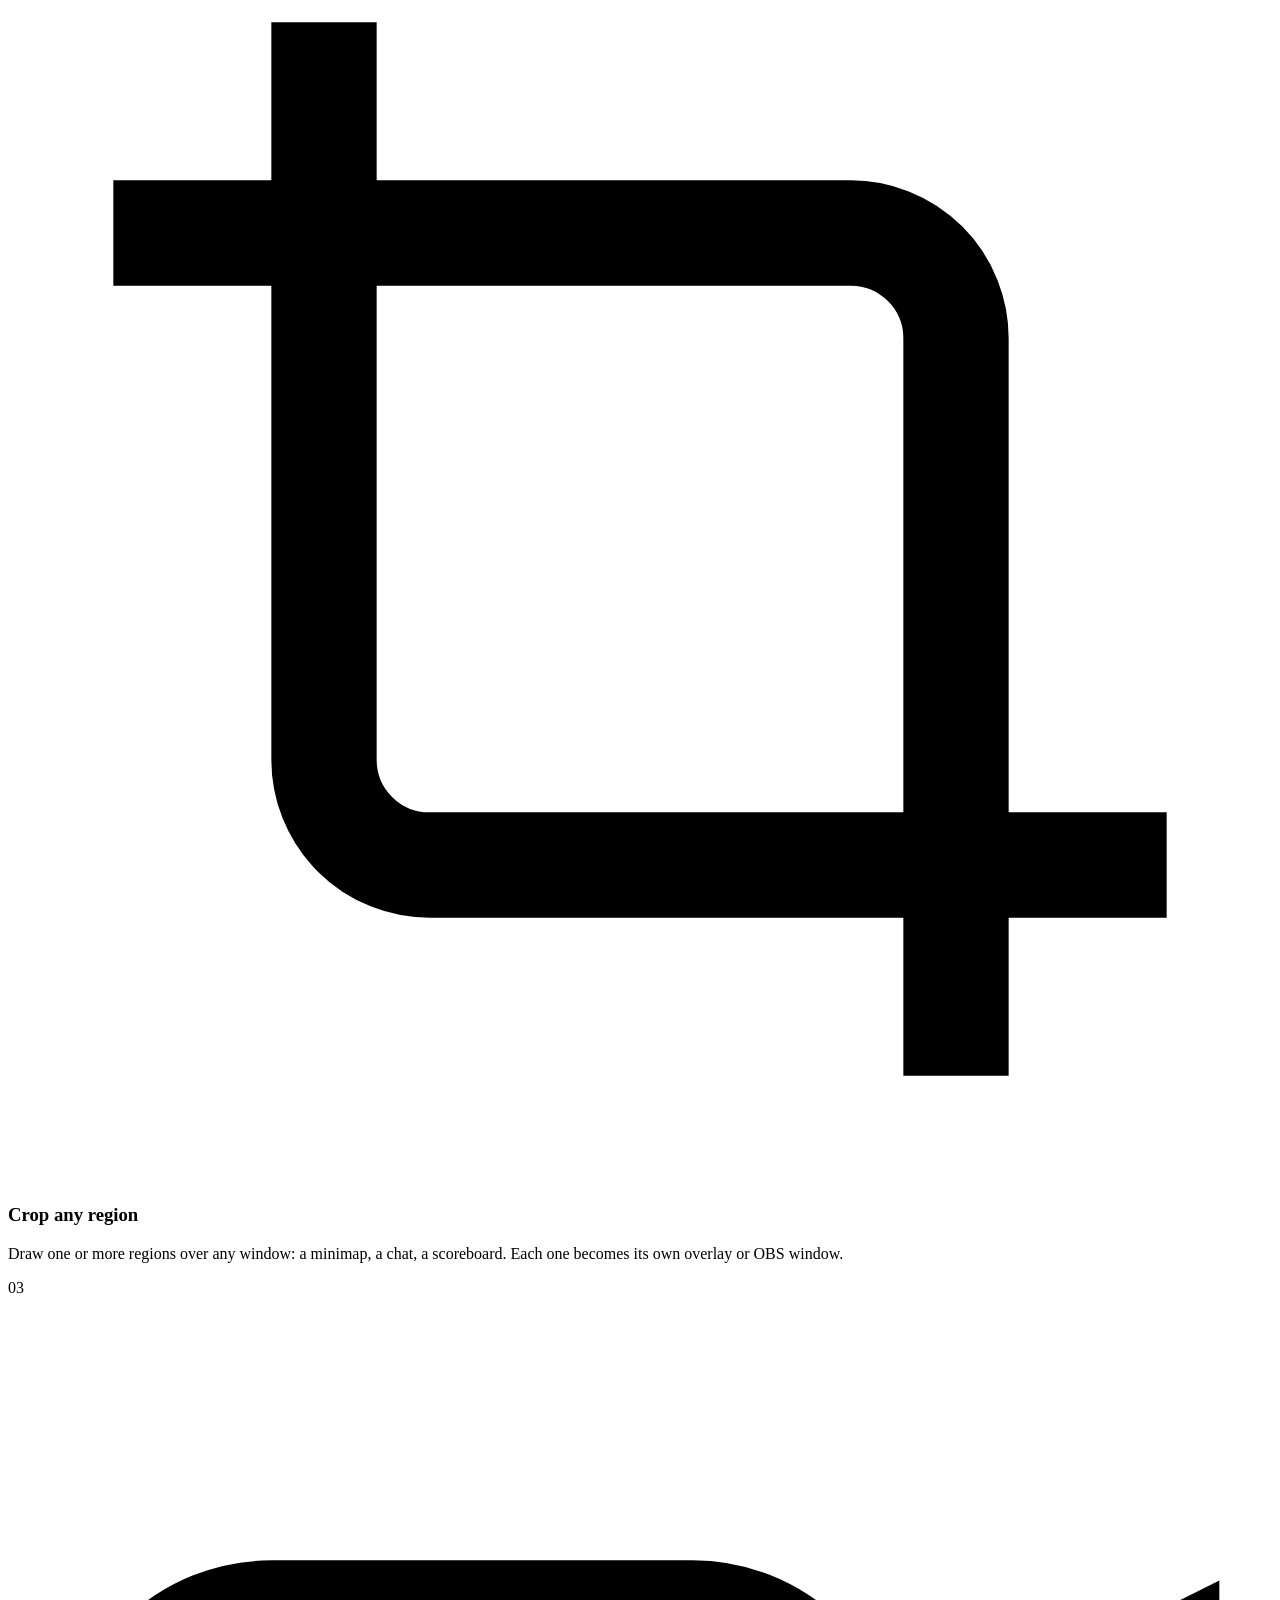
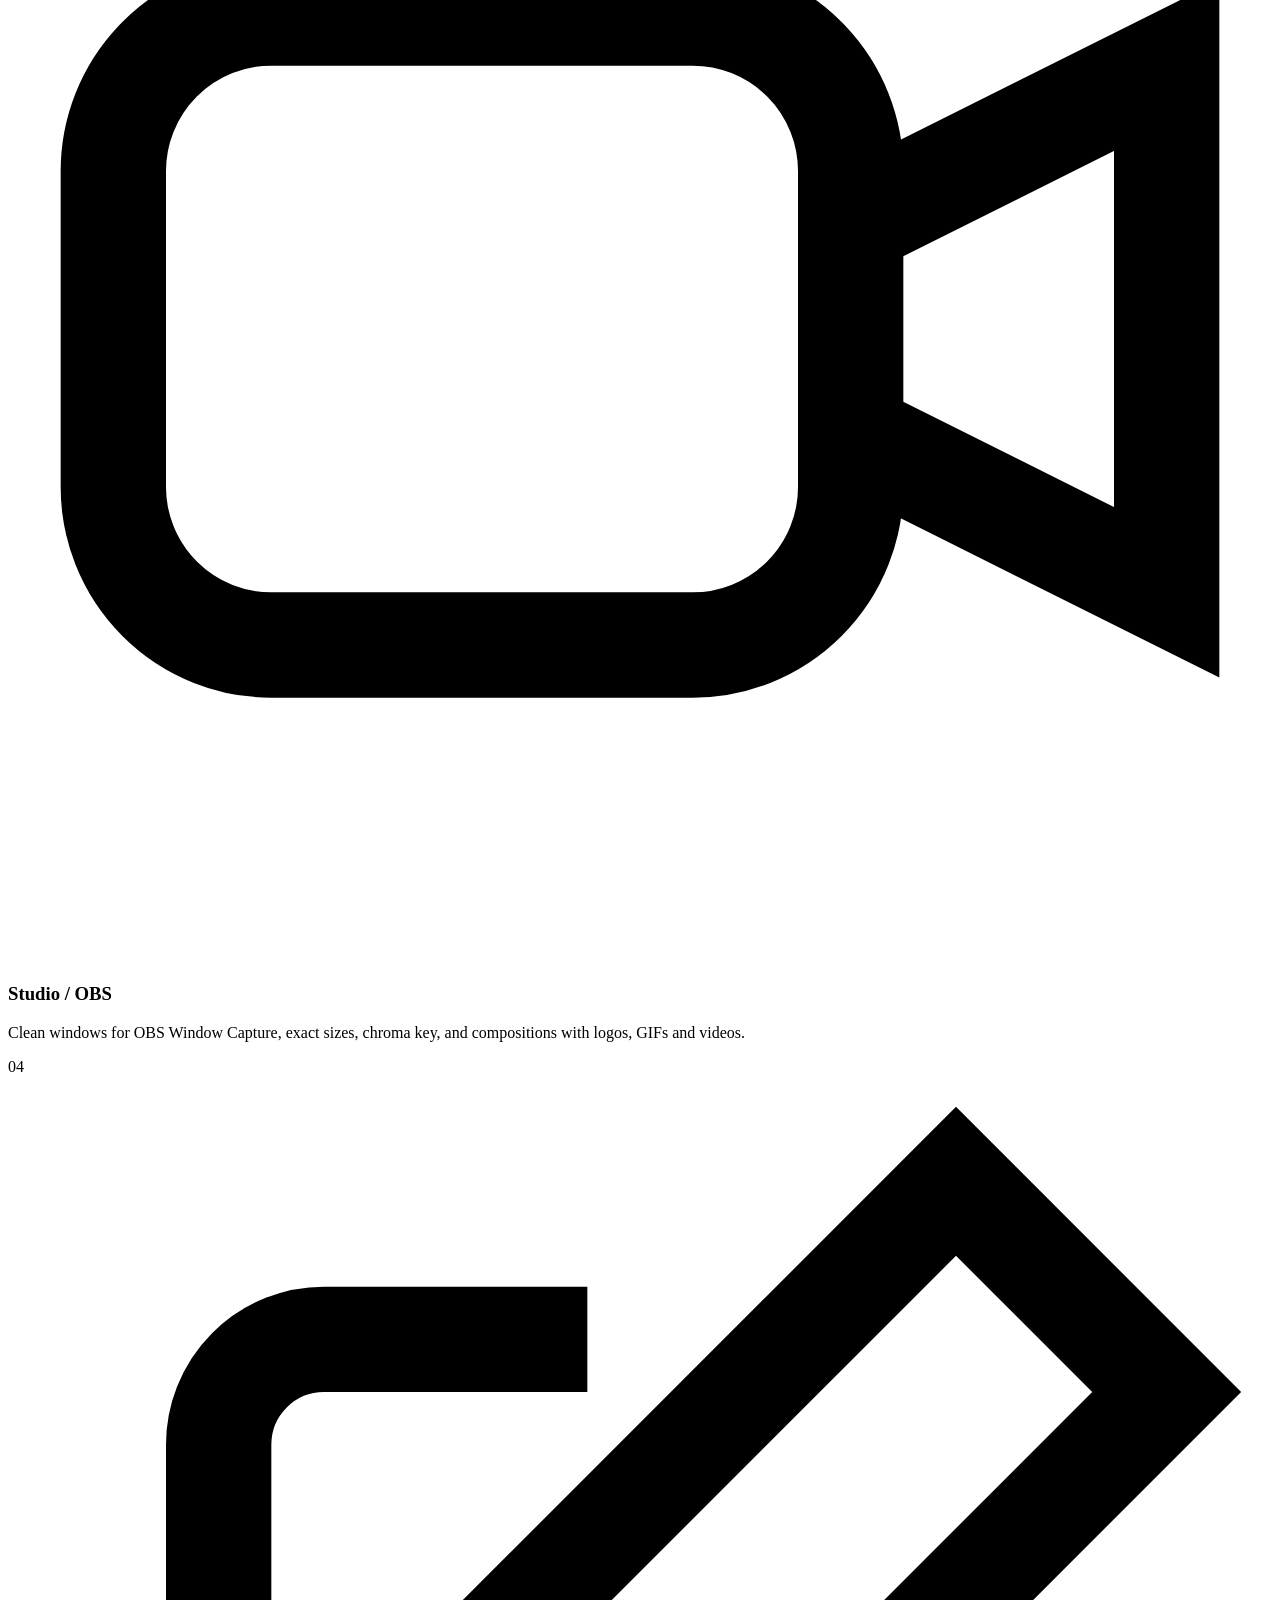
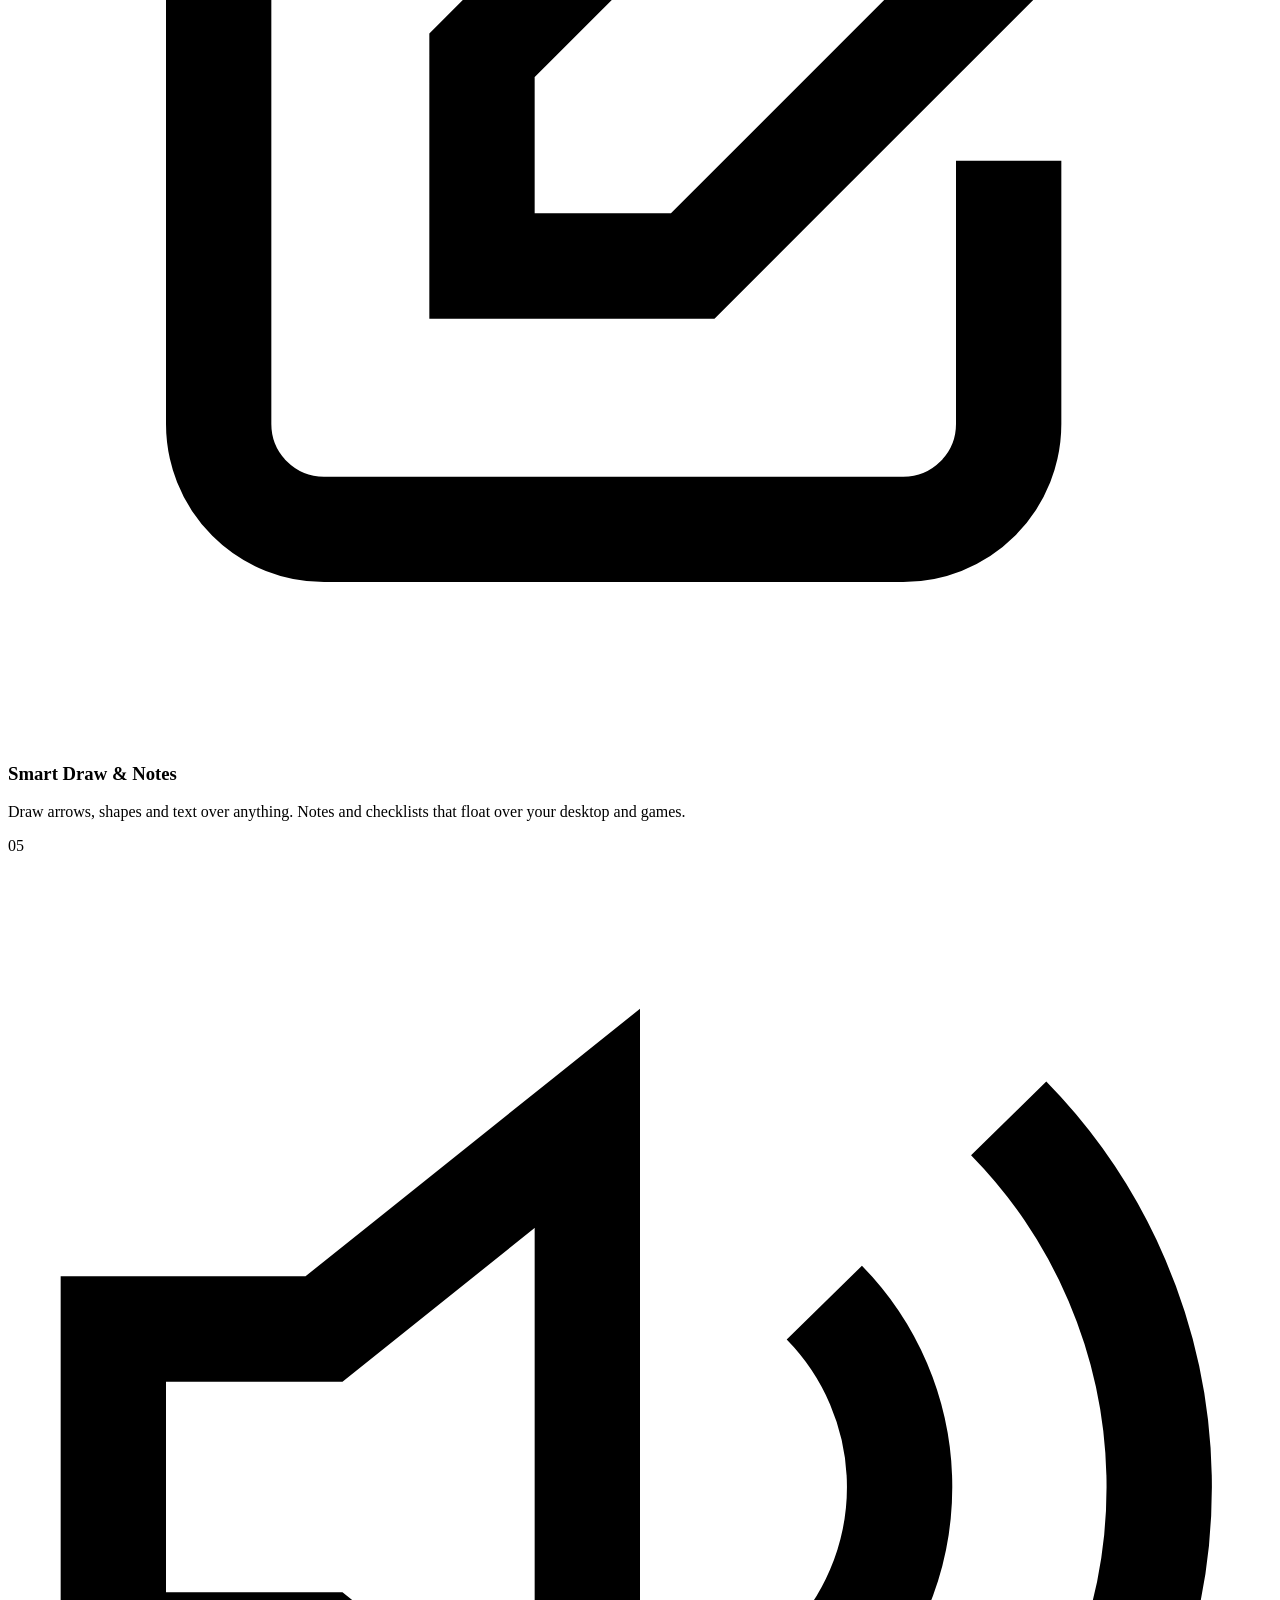
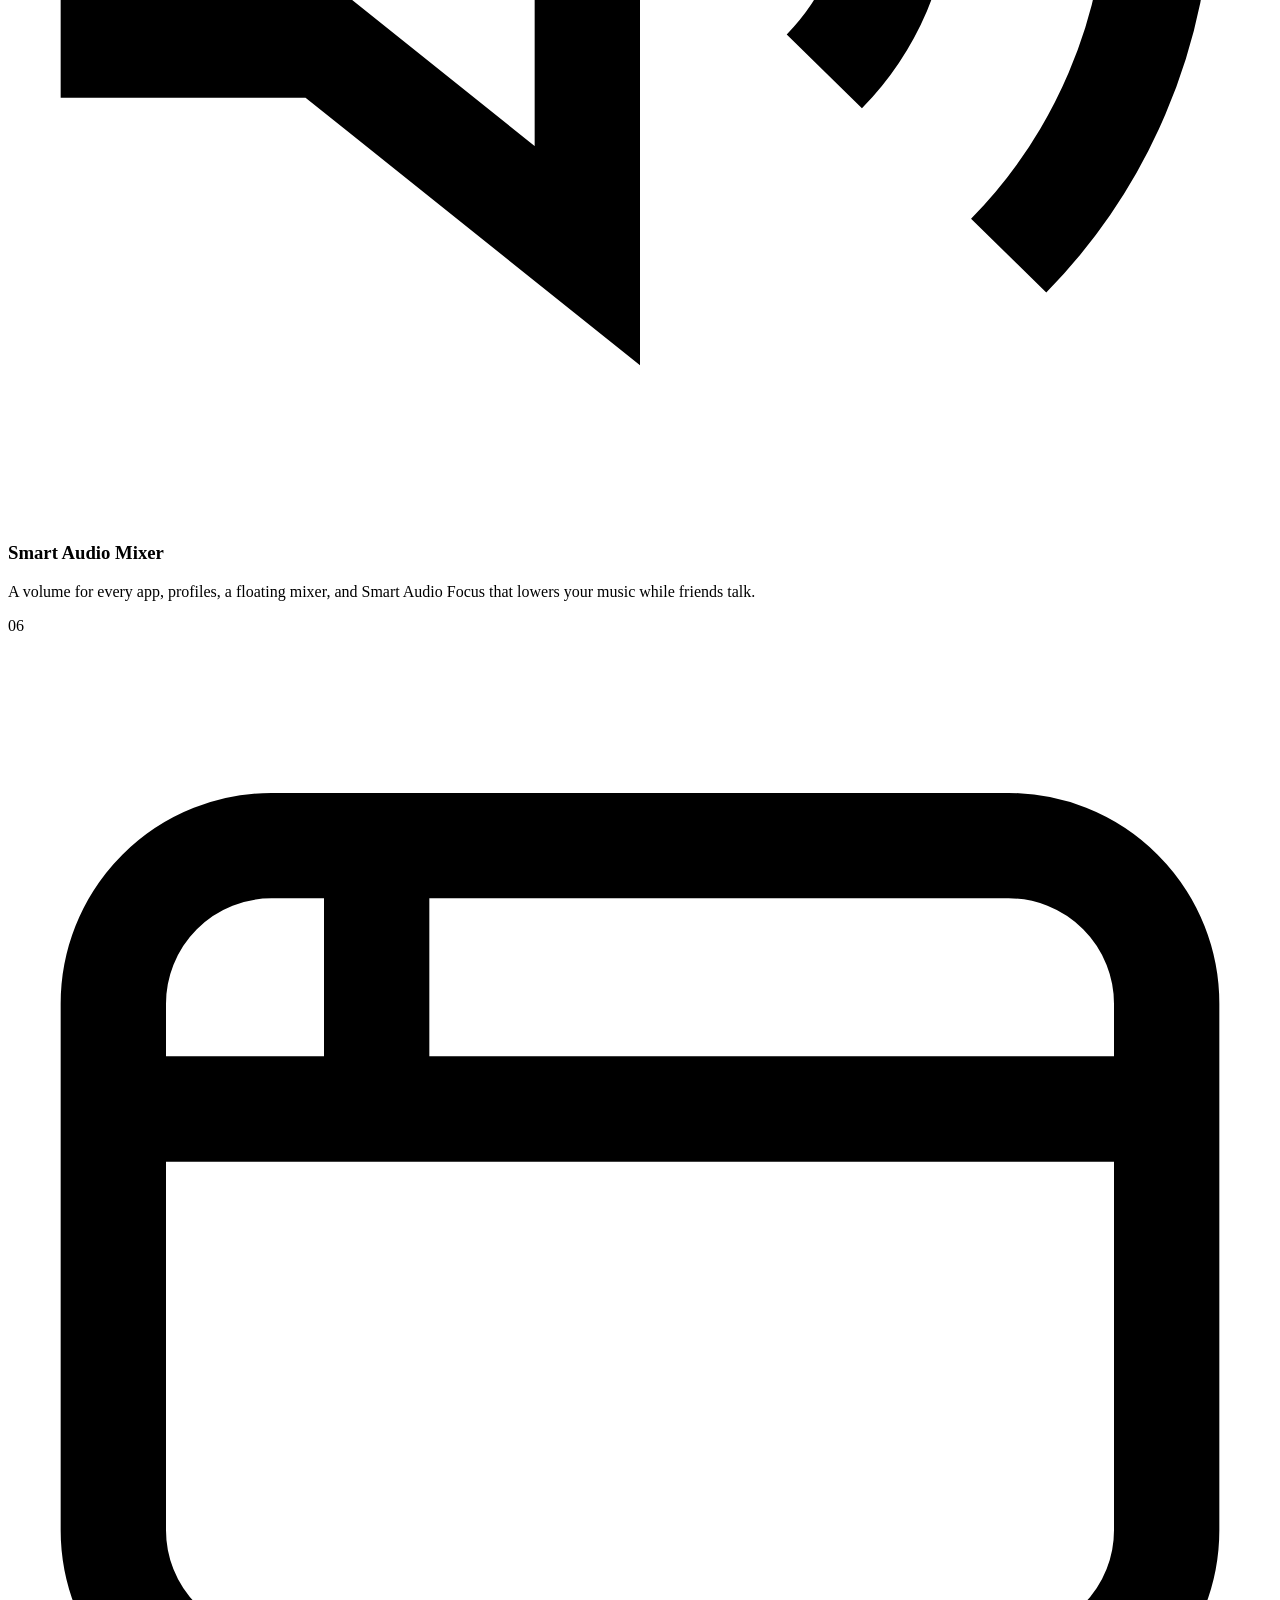
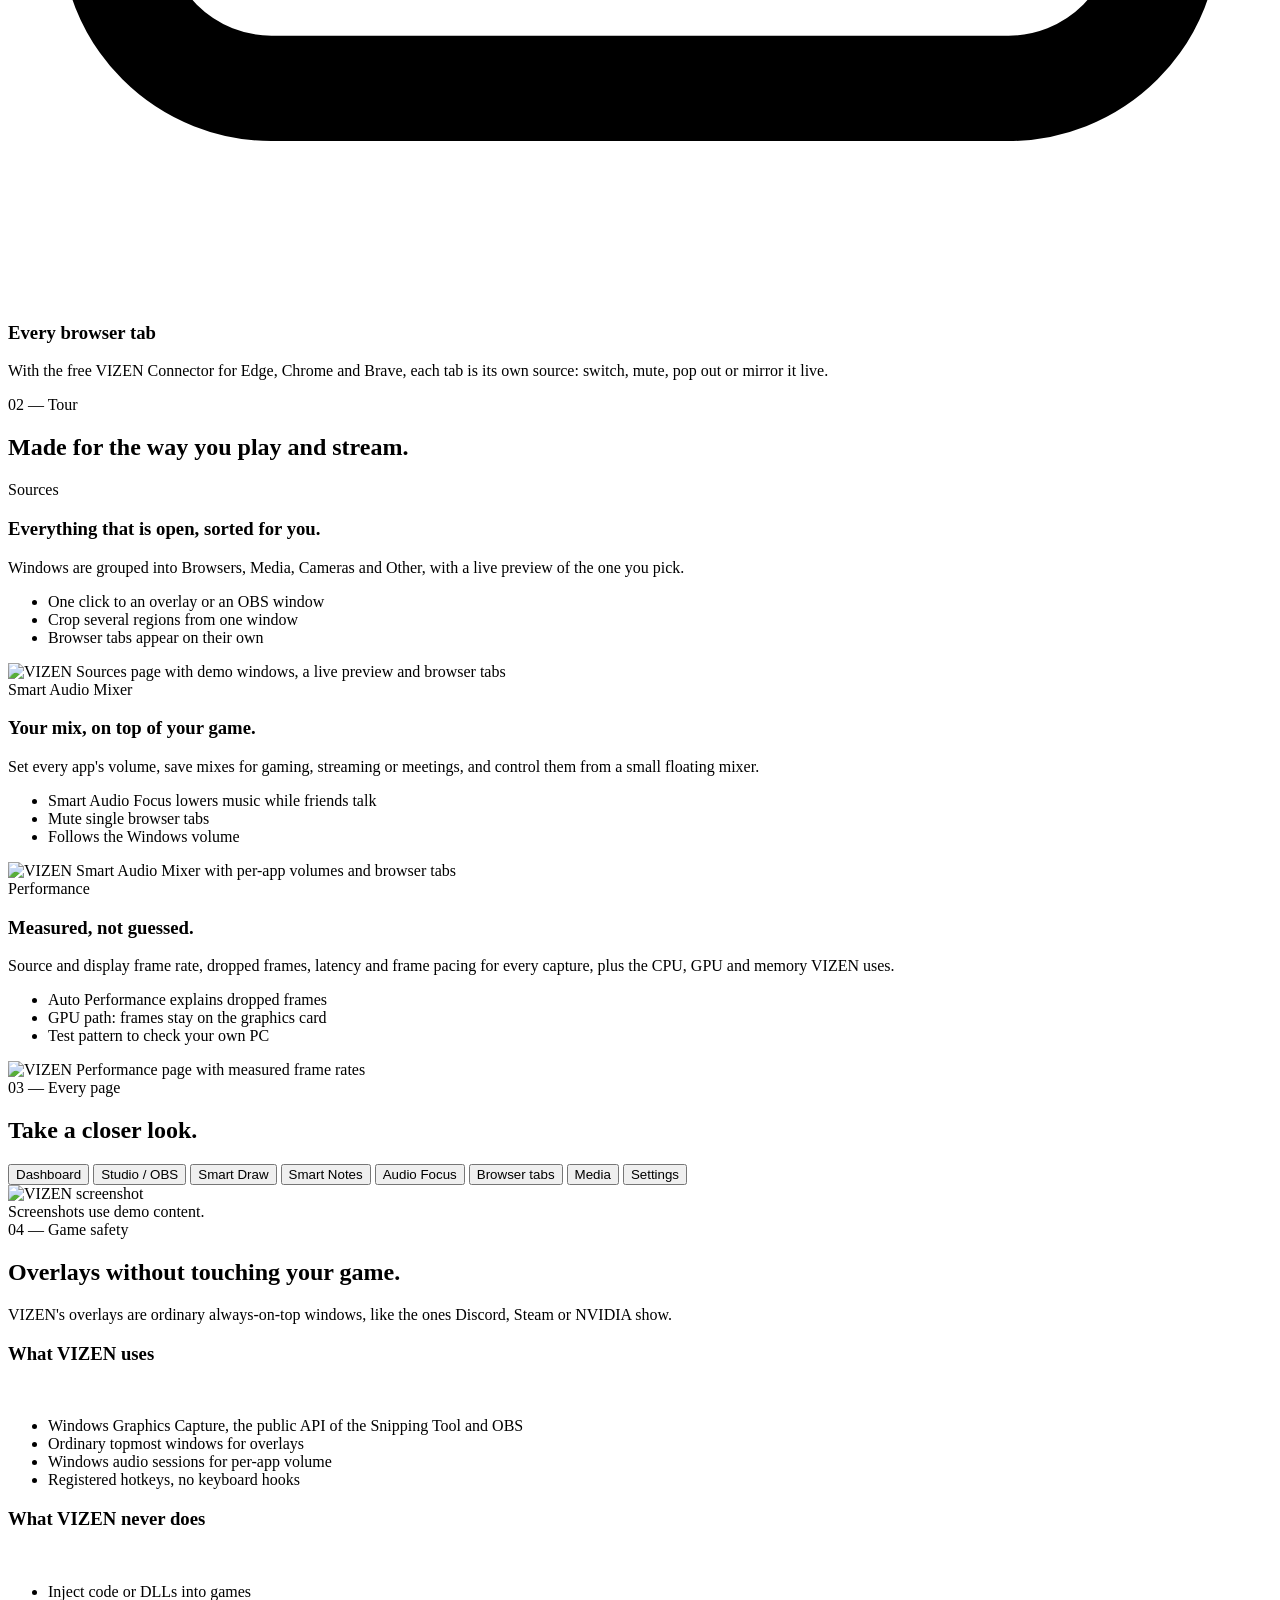
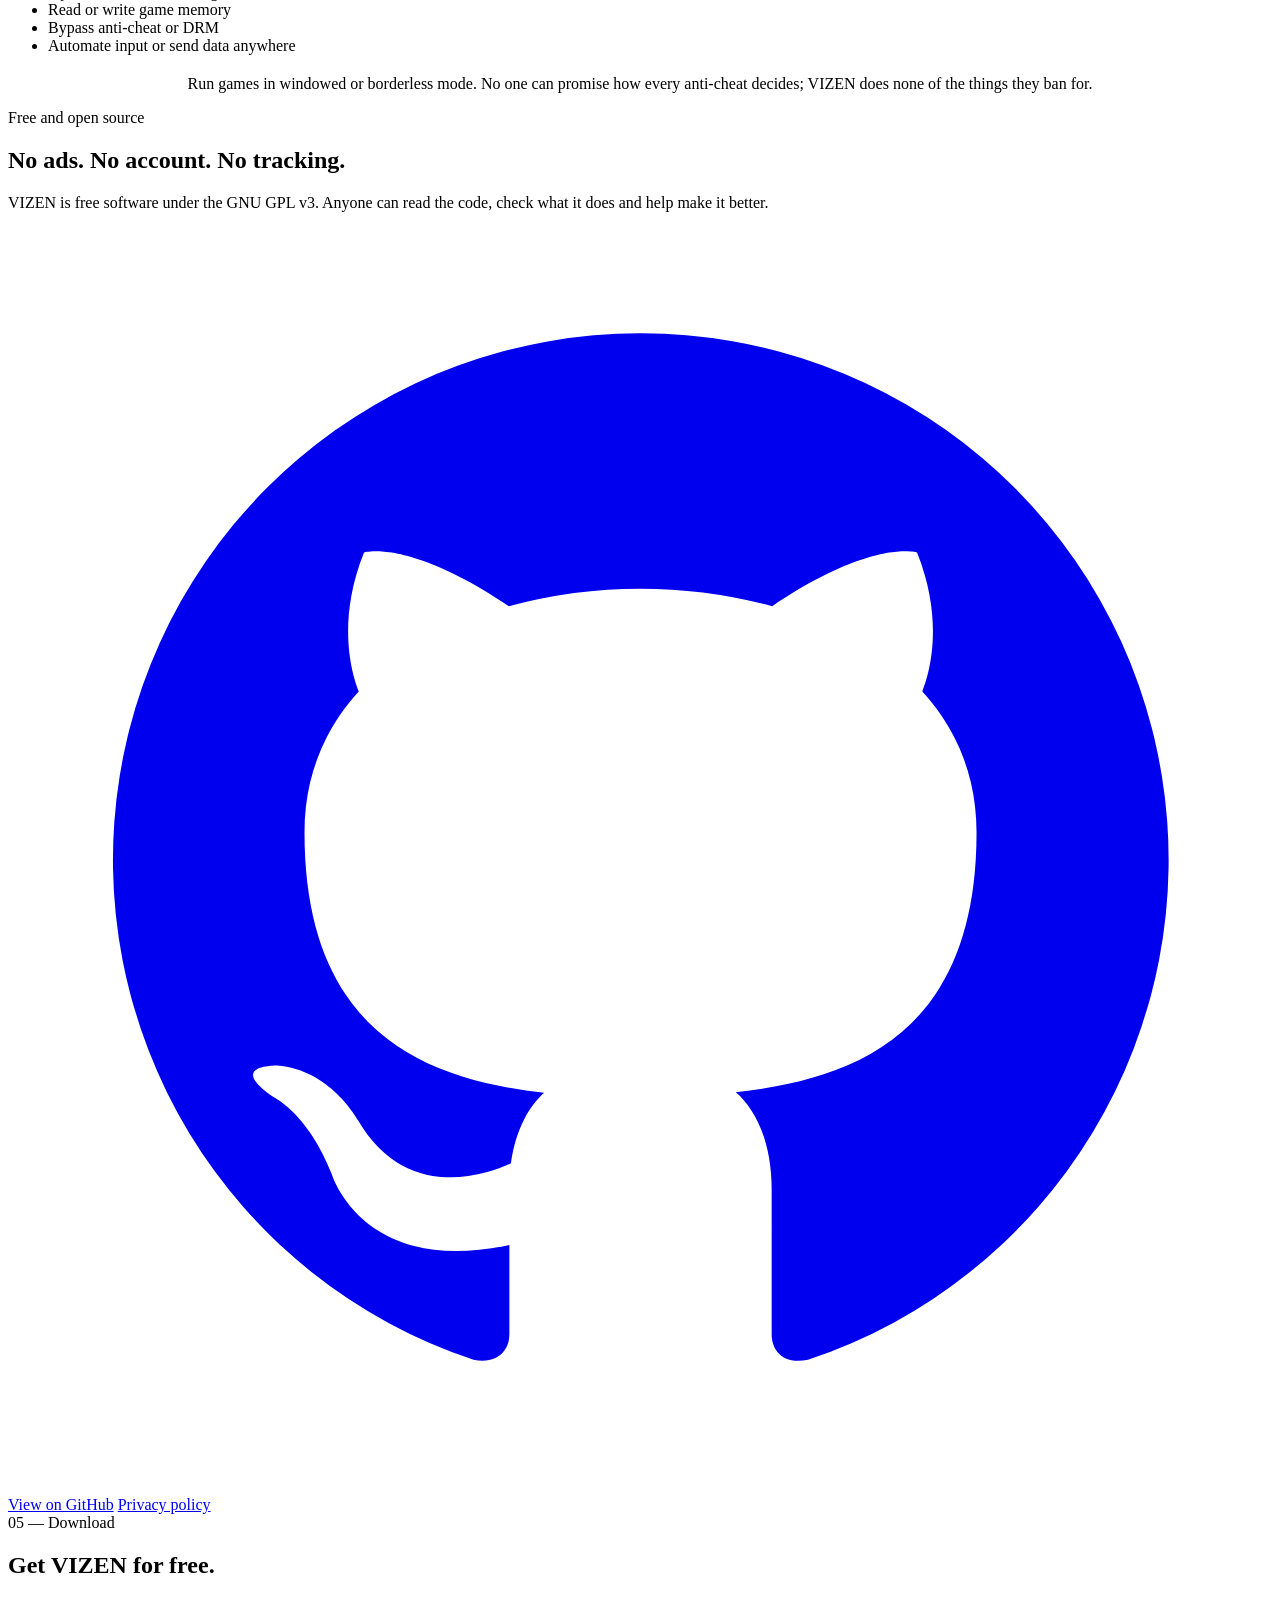
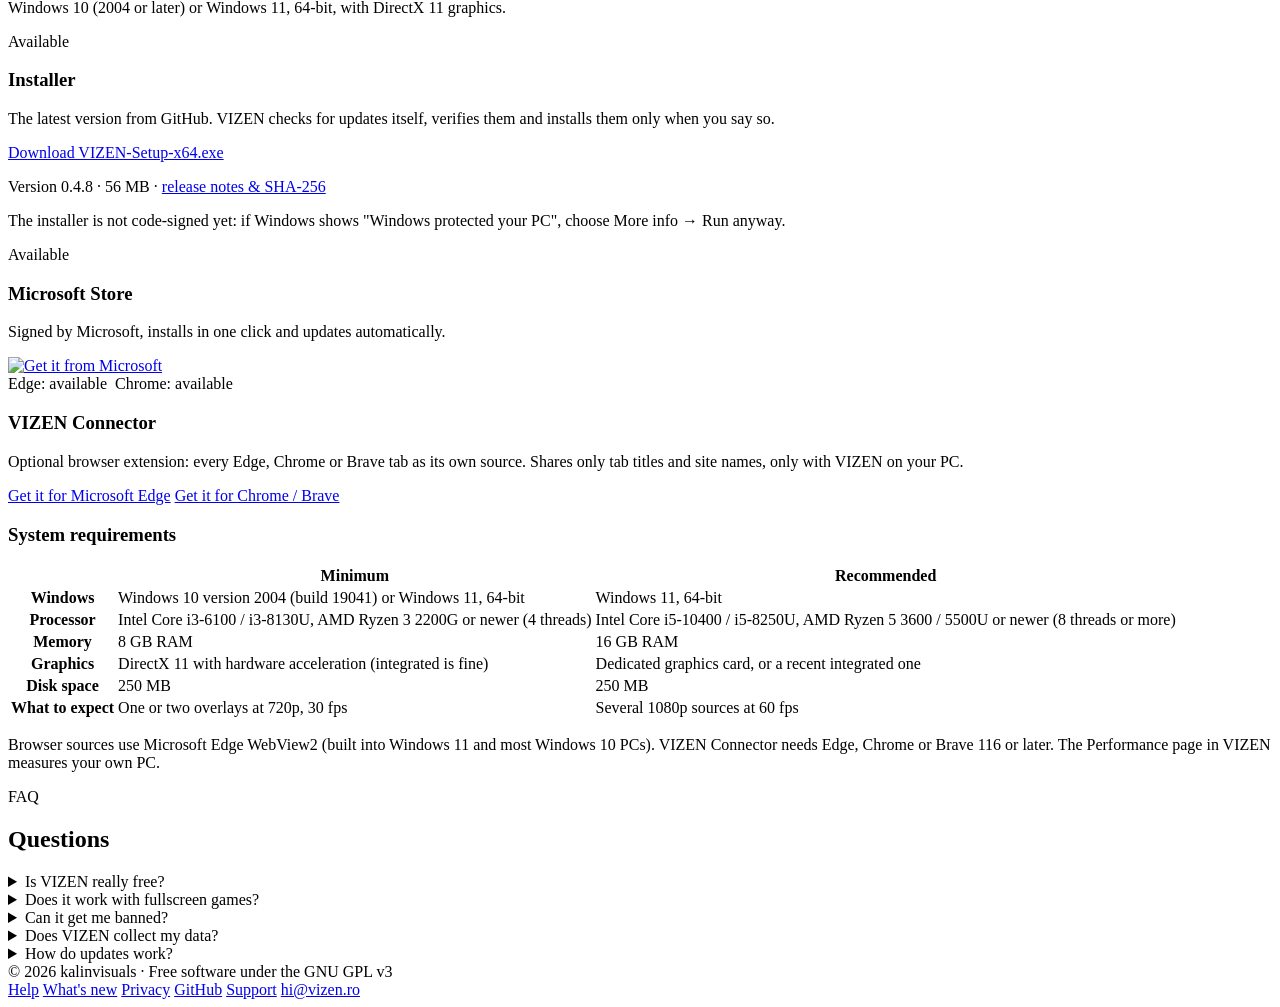
==== commit 215e2e32: "VIZEN 0.4.8: overlay settings in Sources, smoother OBS outputs, Calls mode removed - Creating an ove" ====
--- a/website/site/index.html
+++ b/website/site/index.html
@@ -56,7 +56,7 @@
         <a class="btn btn-ghost" href="https://apps.microsoft.com/detail/9P7K298JRBK2?mode=direct" rel="noopener" data-i18n="hero.store">Get it from Microsoft Store</a>
         <a class="btn btn-ghost" href="#tour" data-i18n="hero.tour">See it in action</a>
       </div>
-      <p class="meta"><span data-i18n="hero.meta1">Windows 10 / 11, 64-bit</span><span data-i18n="hero.meta2">No account</span><span data-i18n="hero.meta3">GPL-3.0</span><span class="mono" data-release-version>v0.4.7</span></p>
+      <p class="meta"><span data-i18n="hero.meta1">Windows 10 / 11, 64-bit</span><span data-i18n="hero.meta2">No account</span><span data-i18n="hero.meta3">GPL-3.0</span><span class="mono" data-release-version>v0.4.8</span></p>
       <div class="shot-hero reveal">
         <div class="frame"><img src="/assets/img/gaming.png" width="1920" height="1008" alt="VIZEN Gaming mode with a live overlay of a game, showing 53 frames per second and no dropped frames" data-i18n-alt="hero.alt"></div>
       </div>
@@ -77,9 +77,9 @@
           <h3 data-i18n="f.gaming.t">Gaming overlays</h3>
           <p data-i18n="f.gaming.d">Any window or cropped region, always on top of windowed and borderless games. Click-through and one-key show / hide.</p></article>
         <article class="card reveal"><span class="num mono">02</span>
-          <div class="ico"><svg viewBox="0 0 24 24" fill="none" stroke="currentColor" stroke-width="2"><path d="M5 4h4l2 5-2.5 1.5a11 11 0 0 0 5 5L15 13l5 2v4a2 2 0 0 1-2 2A16 16 0 0 1 3 6a2 2 0 0 1 2-2"/></svg></div>
-          <h3 data-i18n="f.calls.t">Calls mode</h3>
-          <p data-i18n="f.calls.d">Discord, Zoom, Teams, WhatsApp and browser calls found automatically. Mirror the call or crop each person.</p></article>
+          <div class="ico"><svg viewBox="0 0 24 24" fill="none" stroke="currentColor" stroke-width="2"><path d="M6 2v14a2 2 0 0 0 2 2h14"/><path d="M18 22V8a2 2 0 0 0-2-2H2"/></svg></div>
+          <h3 data-i18n="f.crop.t">Crop any region</h3>
+          <p data-i18n="f.crop.d">Draw one or more regions over any window: a minimap, a chat, a scoreboard. Each one becomes its own overlay or OBS window.</p></article>
         <article class="card reveal"><span class="num mono">03</span>
           <div class="ico"><svg viewBox="0 0 24 24" fill="none" stroke="currentColor" stroke-width="2"><rect x="2" y="6" width="14" height="12" rx="3"/><path d="m16 10 6-3v10l-6-3"/></svg></div>
           <h3 data-i18n="f.obs.t">Studio / OBS</h3>
@@ -111,7 +111,7 @@
         <div class="row reveal">
           <div class="txt"><span class="overline" data-i18n="r1.over">Sources</span>
             <h3 data-i18n="r1.t">Everything that is open, sorted for you.</h3>
-            <p data-i18n="r1.d">Windows are grouped into Browsers, Calls, Media, Cameras and Other, with a live preview of the one you pick.</p>
+            <p data-i18n="r1.d">Windows are grouped into Browsers, Media, Cameras and Other, with a live preview of the one you pick.</p>
             <ul><li data-i18n="r1.l1">One click to an overlay or an OBS window</li><li data-i18n="r1.l2">Crop several regions from one window</li><li data-i18n="r1.l3">Browser tabs appear on their own</li></ul></div>
           <div class="frame"><img src="/assets/img/sources.png" width="1920" height="1008" loading="lazy" alt="VIZEN Sources page with demo windows, a live preview and browser tabs" data-i18n-alt="r1.alt"></div>
         </div>
@@ -142,7 +142,6 @@
       </div>
       <div class="tabs" role="tablist" aria-label="Screenshots">
         <button role="tab" aria-selected="true" data-shot="dashboard" data-i18n="gal.dashboard">Dashboard</button>
-        <button role="tab" aria-selected="false" data-shot="calls" data-i18n="gal.calls">Calls</button>
         <button role="tab" aria-selected="false" data-shot="studio-obs">Studio / OBS</button>
         <button role="tab" aria-selected="false" data-shot="smart-draw">Smart Draw</button>
         <button role="tab" aria-selected="false" data-shot="smart-notes">Smart Notes</button>
@@ -218,7 +217,7 @@
           <p data-i18n="dl.direct.d">The latest version from GitHub. VIZEN checks for updates itself, verifies them and installs them only when you say so.</p>
           <div class="spacer"></div>
           <a class="btn btn-accent" href="https://github.com/kalinvisuals/VIZEN/releases/latest/download/VIZEN-Setup-x64.exe" data-release-download data-i18n="dl.direct.b">Download VIZEN-Setup-x64.exe</a>
-          <p class="small"><span data-i18n="dl.version">Version</span> <span class="mono" data-release-version>0.4.7</span> · <span data-release-size>56 MB</span> · <a href="https://github.com/kalinvisuals/VIZEN/releases/latest" style="text-decoration:underline" data-i18n="dl.notes">release notes &amp; SHA-256</a></p>
+          <p class="small"><span data-i18n="dl.version">Version</span> <span class="mono" data-release-version>0.4.8</span> · <span data-release-size>56 MB</span> · <a href="https://github.com/kalinvisuals/VIZEN/releases/latest" style="text-decoration:underline" data-i18n="dl.notes">release notes &amp; SHA-256</a></p>
           <p class="small" data-i18n="dl.smartscreen">The installer is not code-signed yet: if Windows shows "Windows protected your PC", choose More info → Run anyway.</p>
         </div>
         <div class="card reveal">
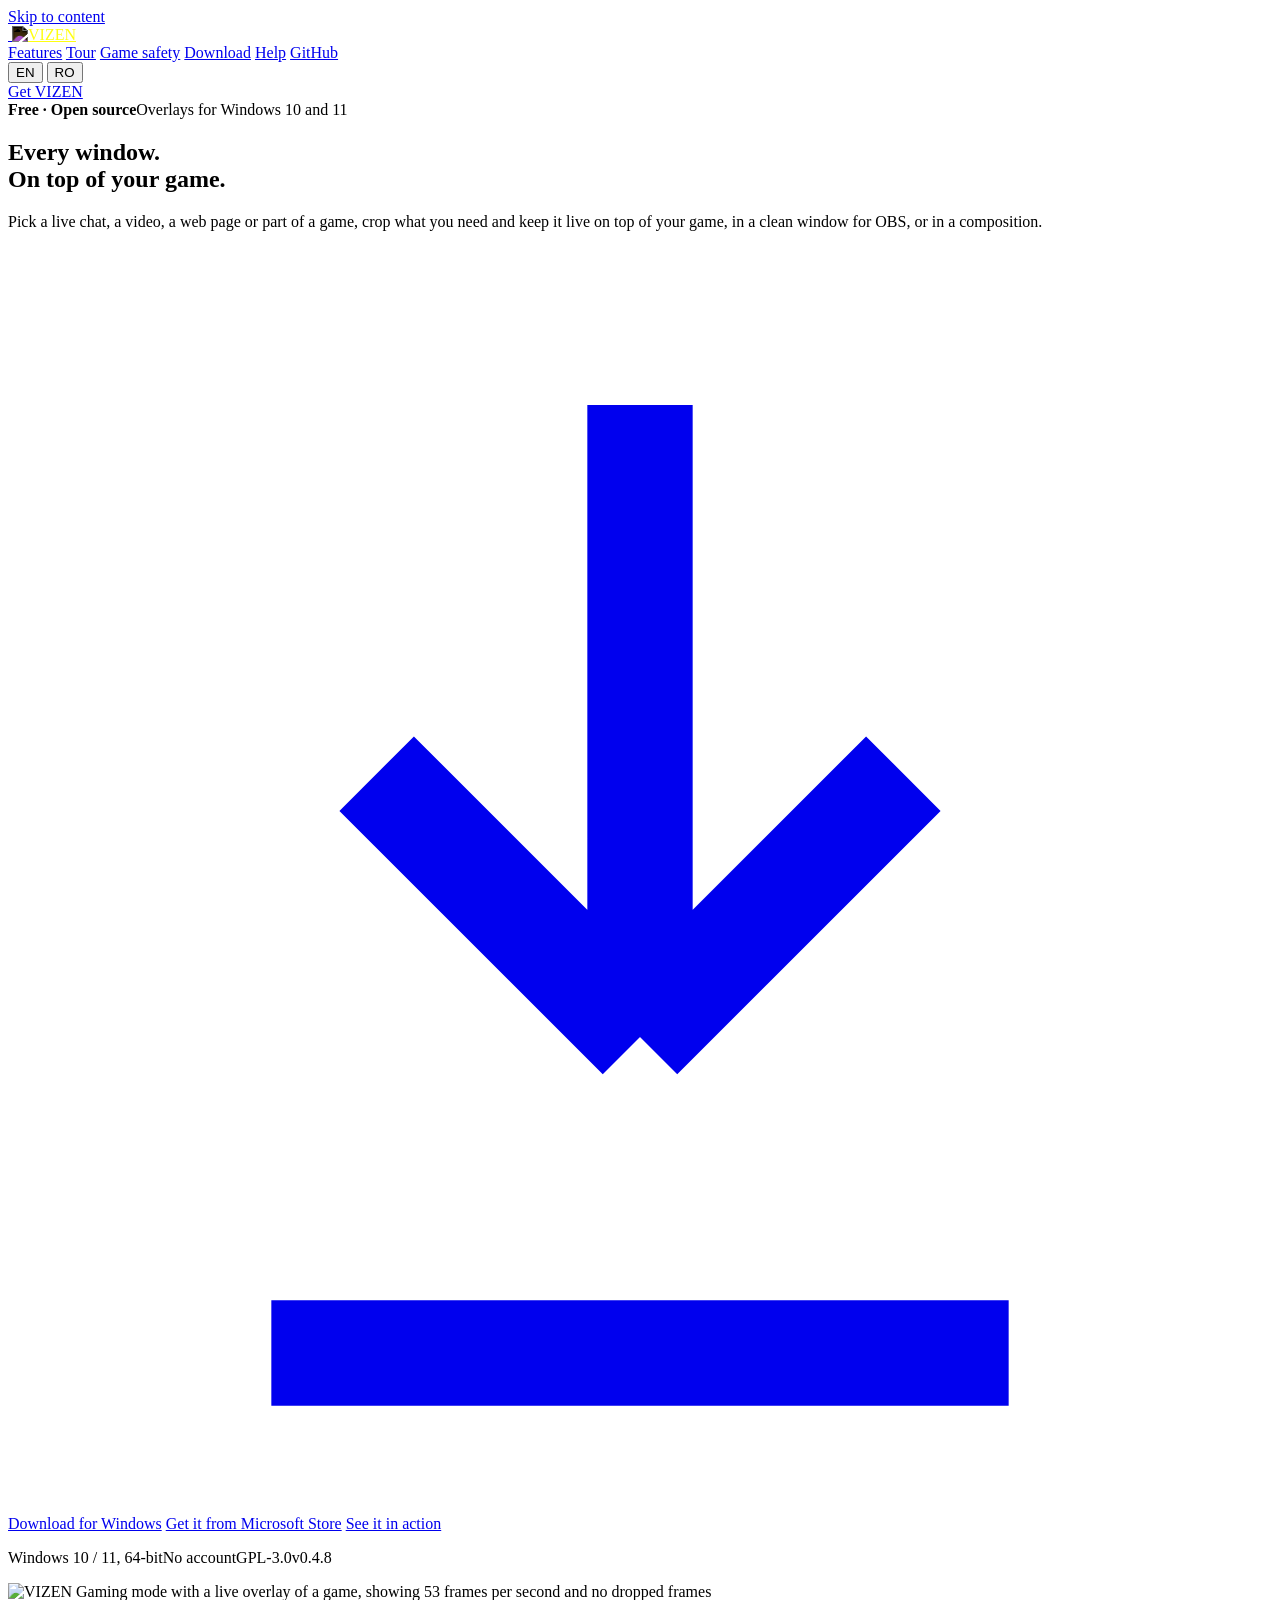
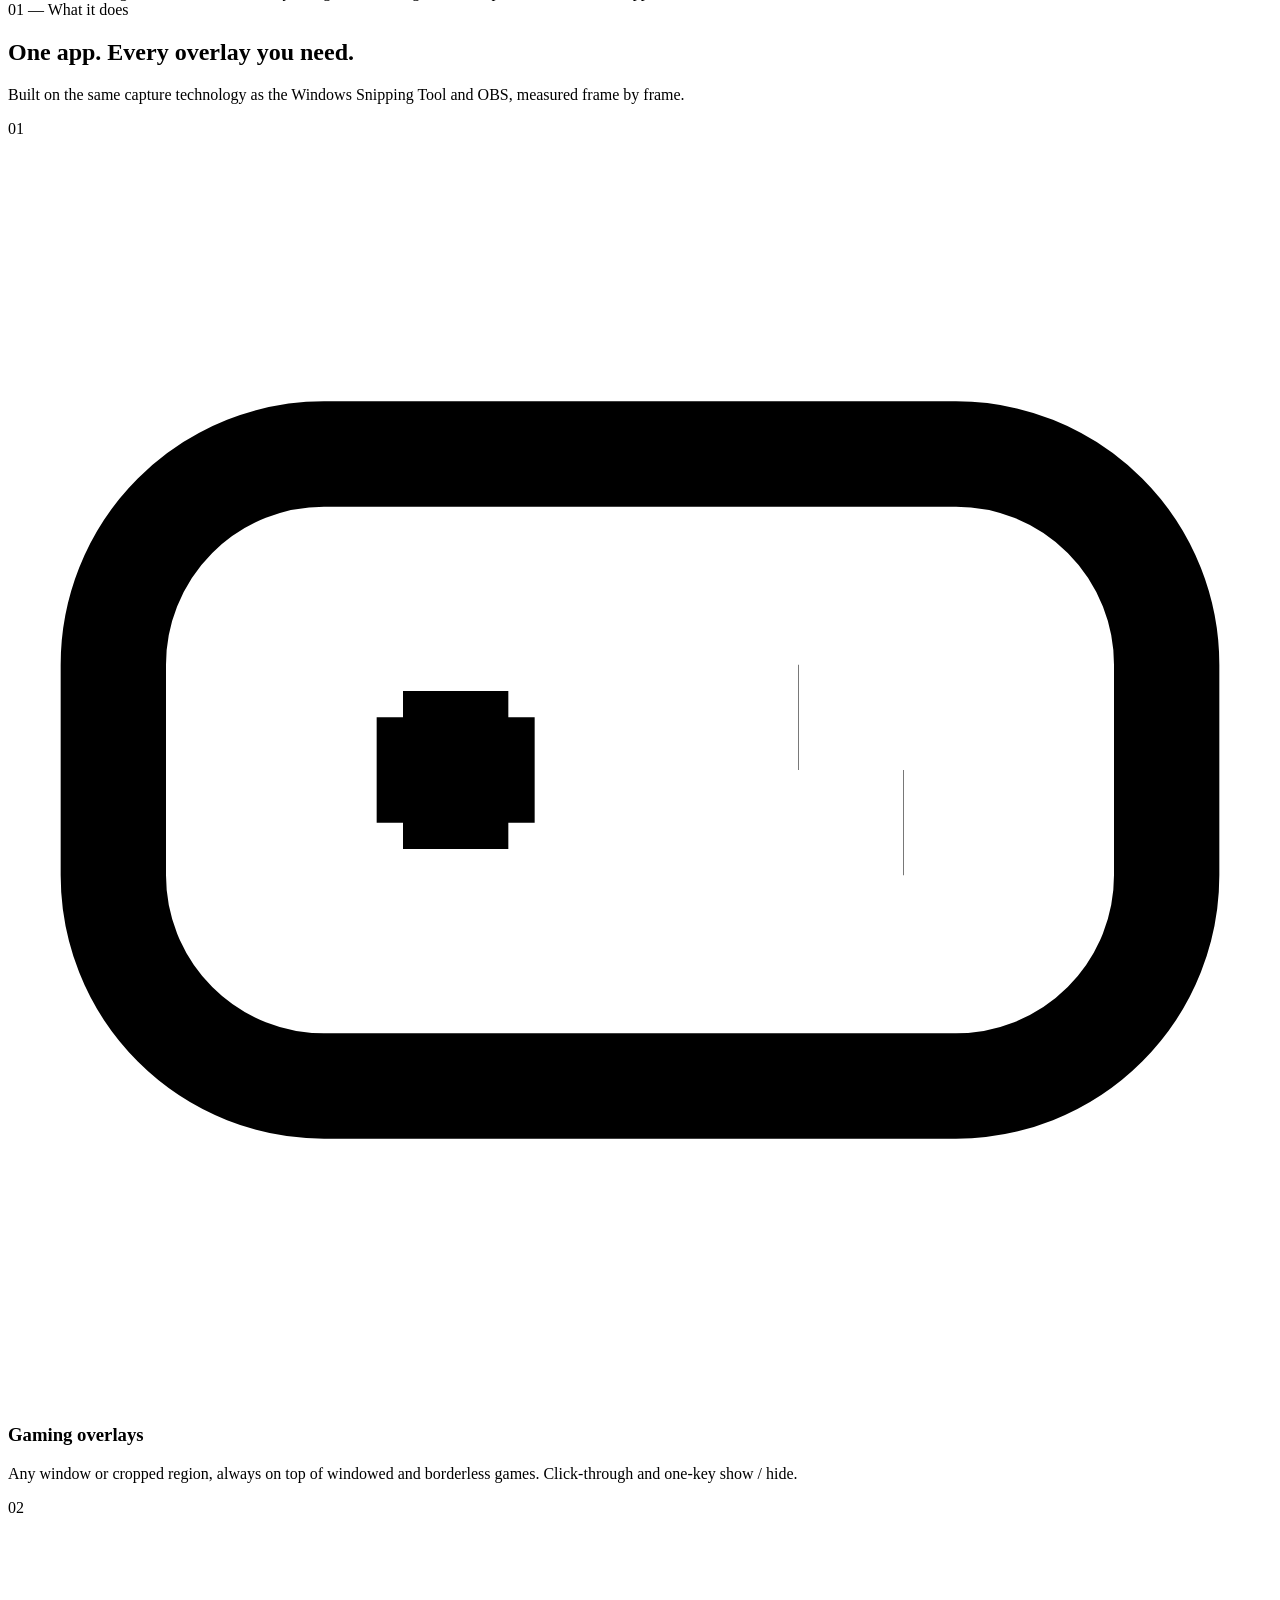
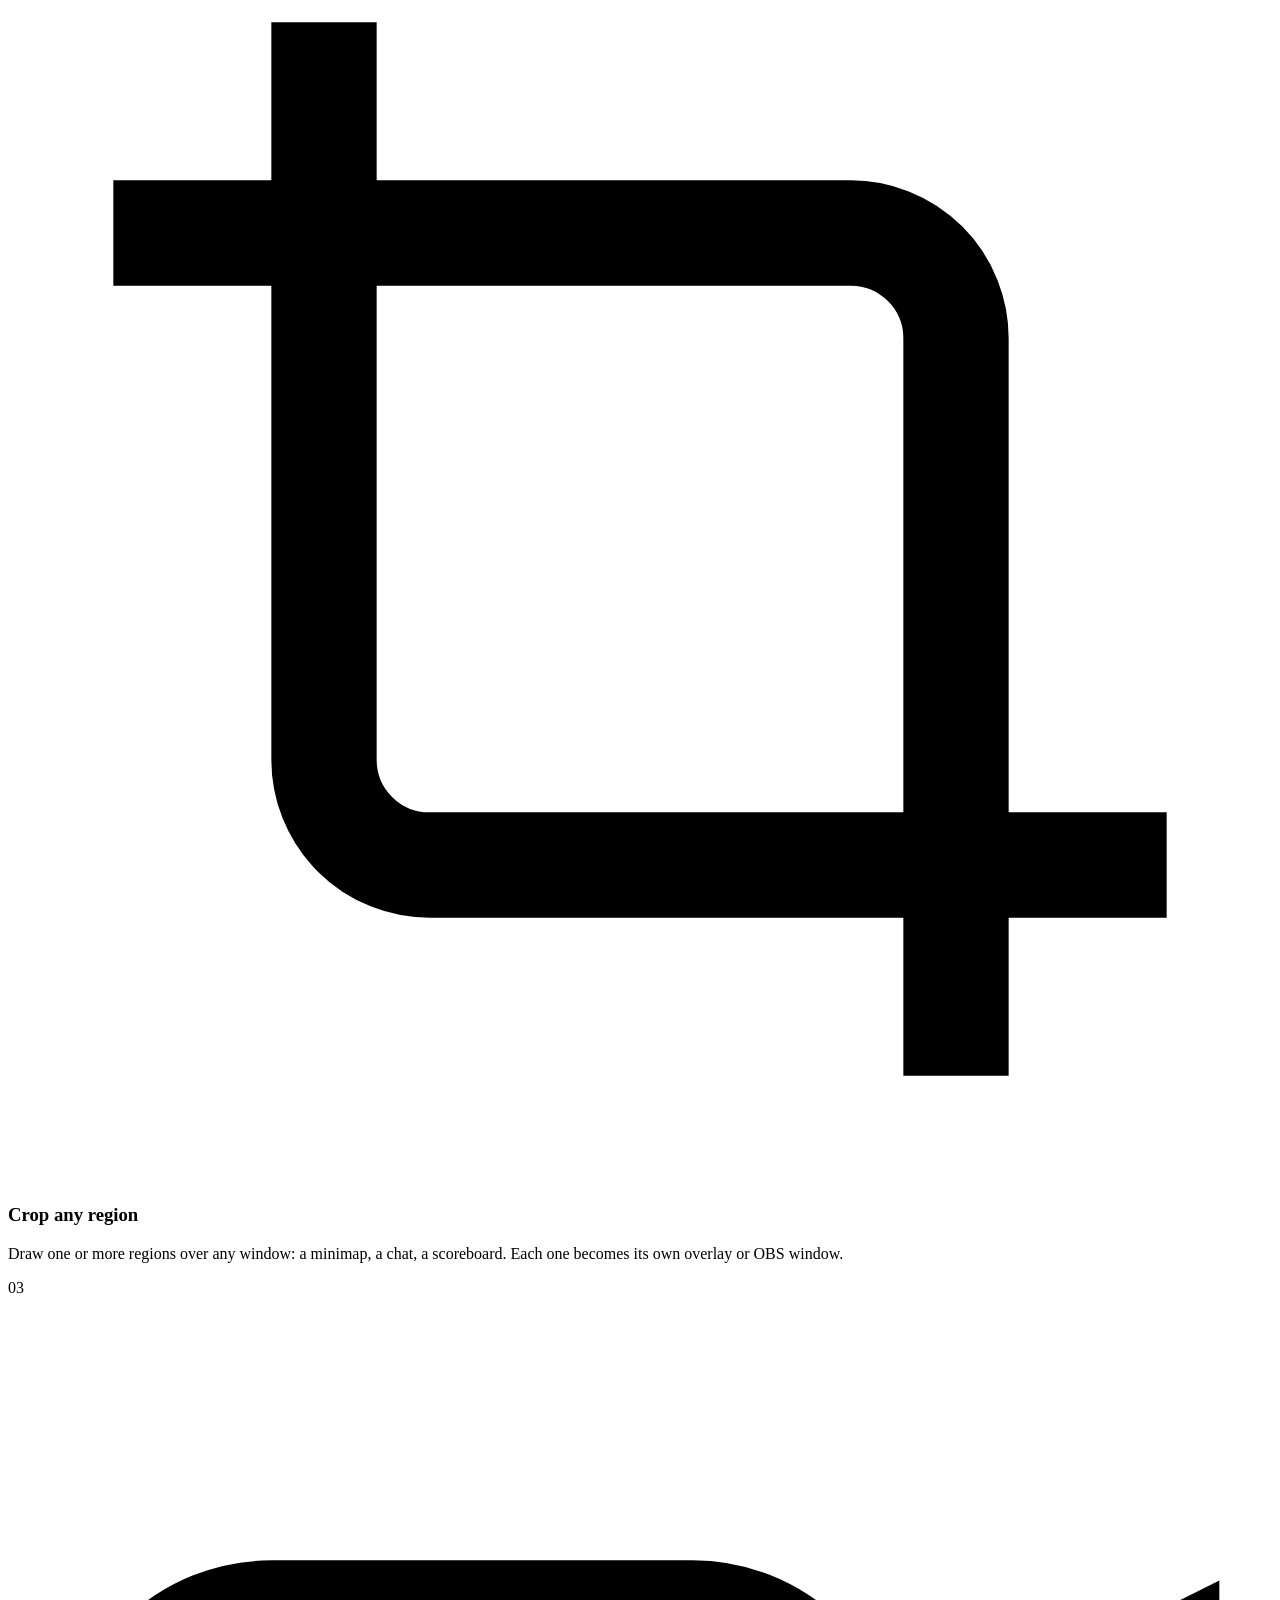
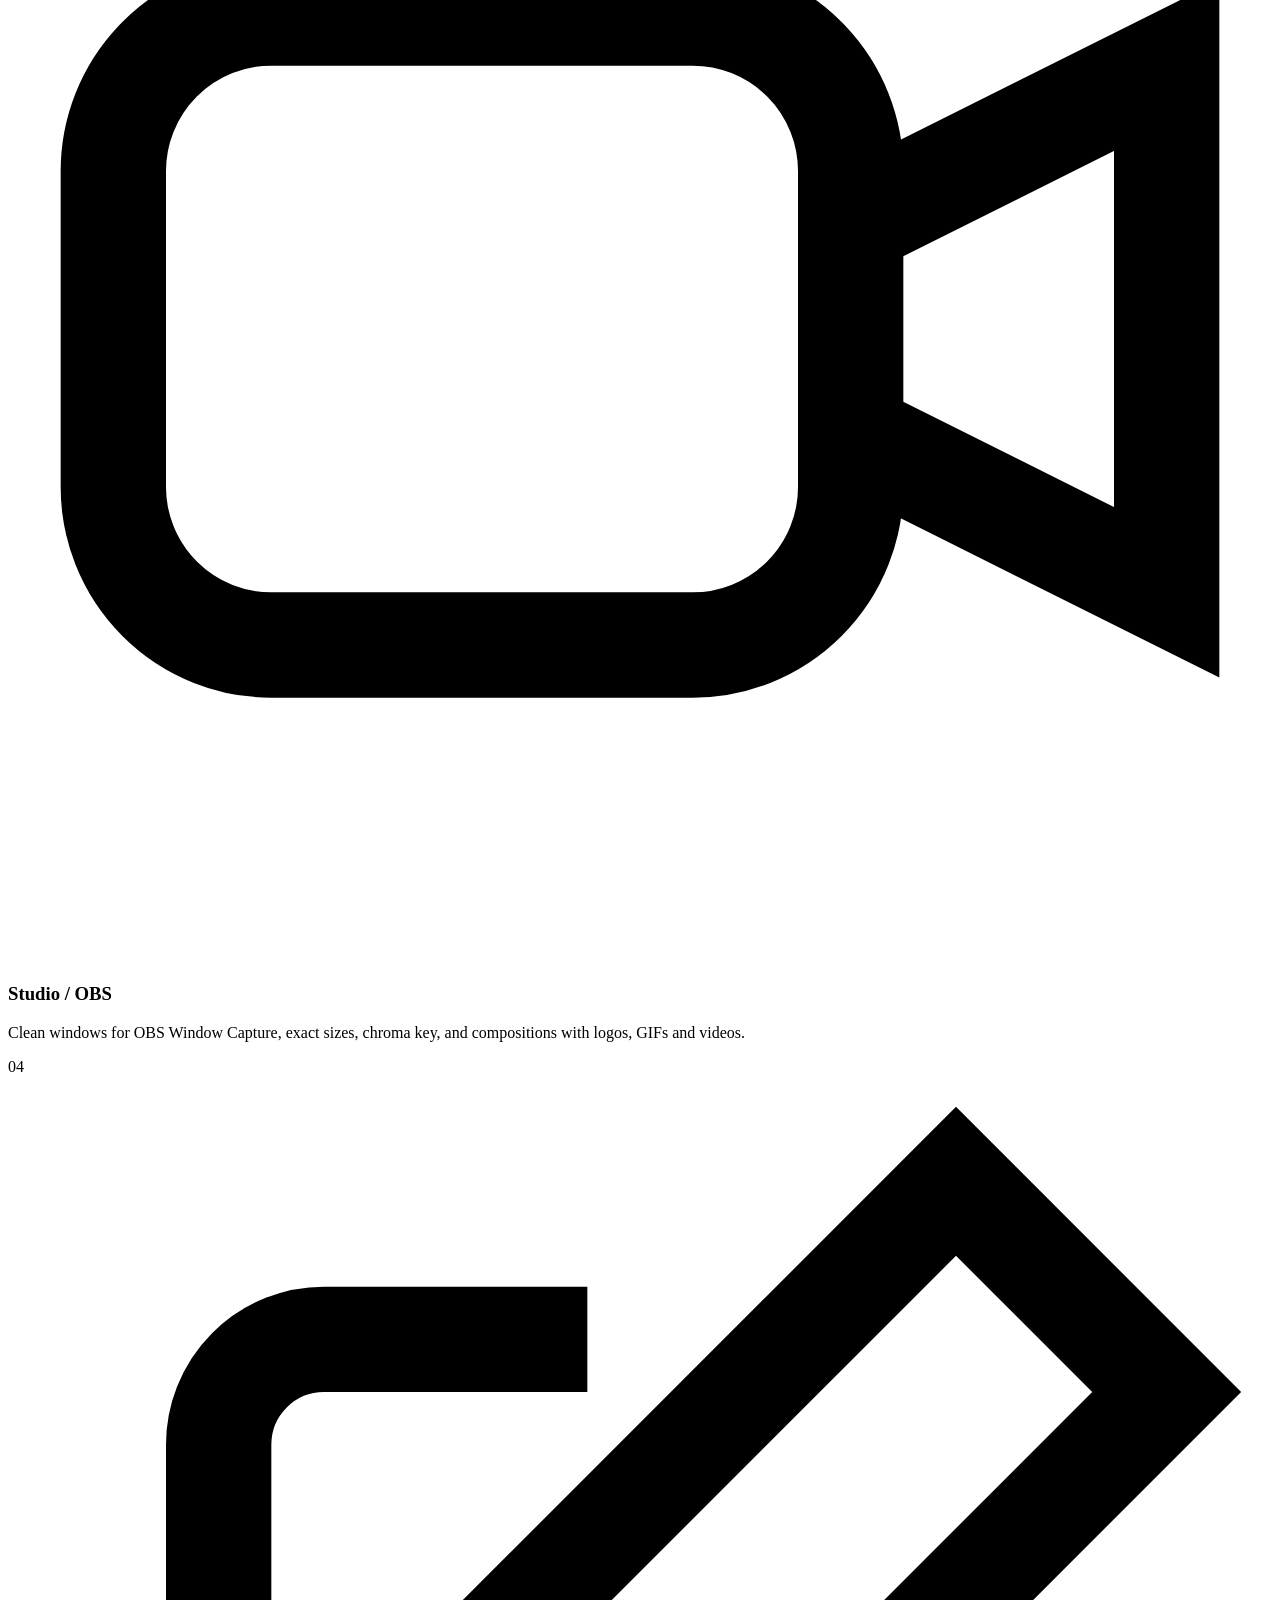
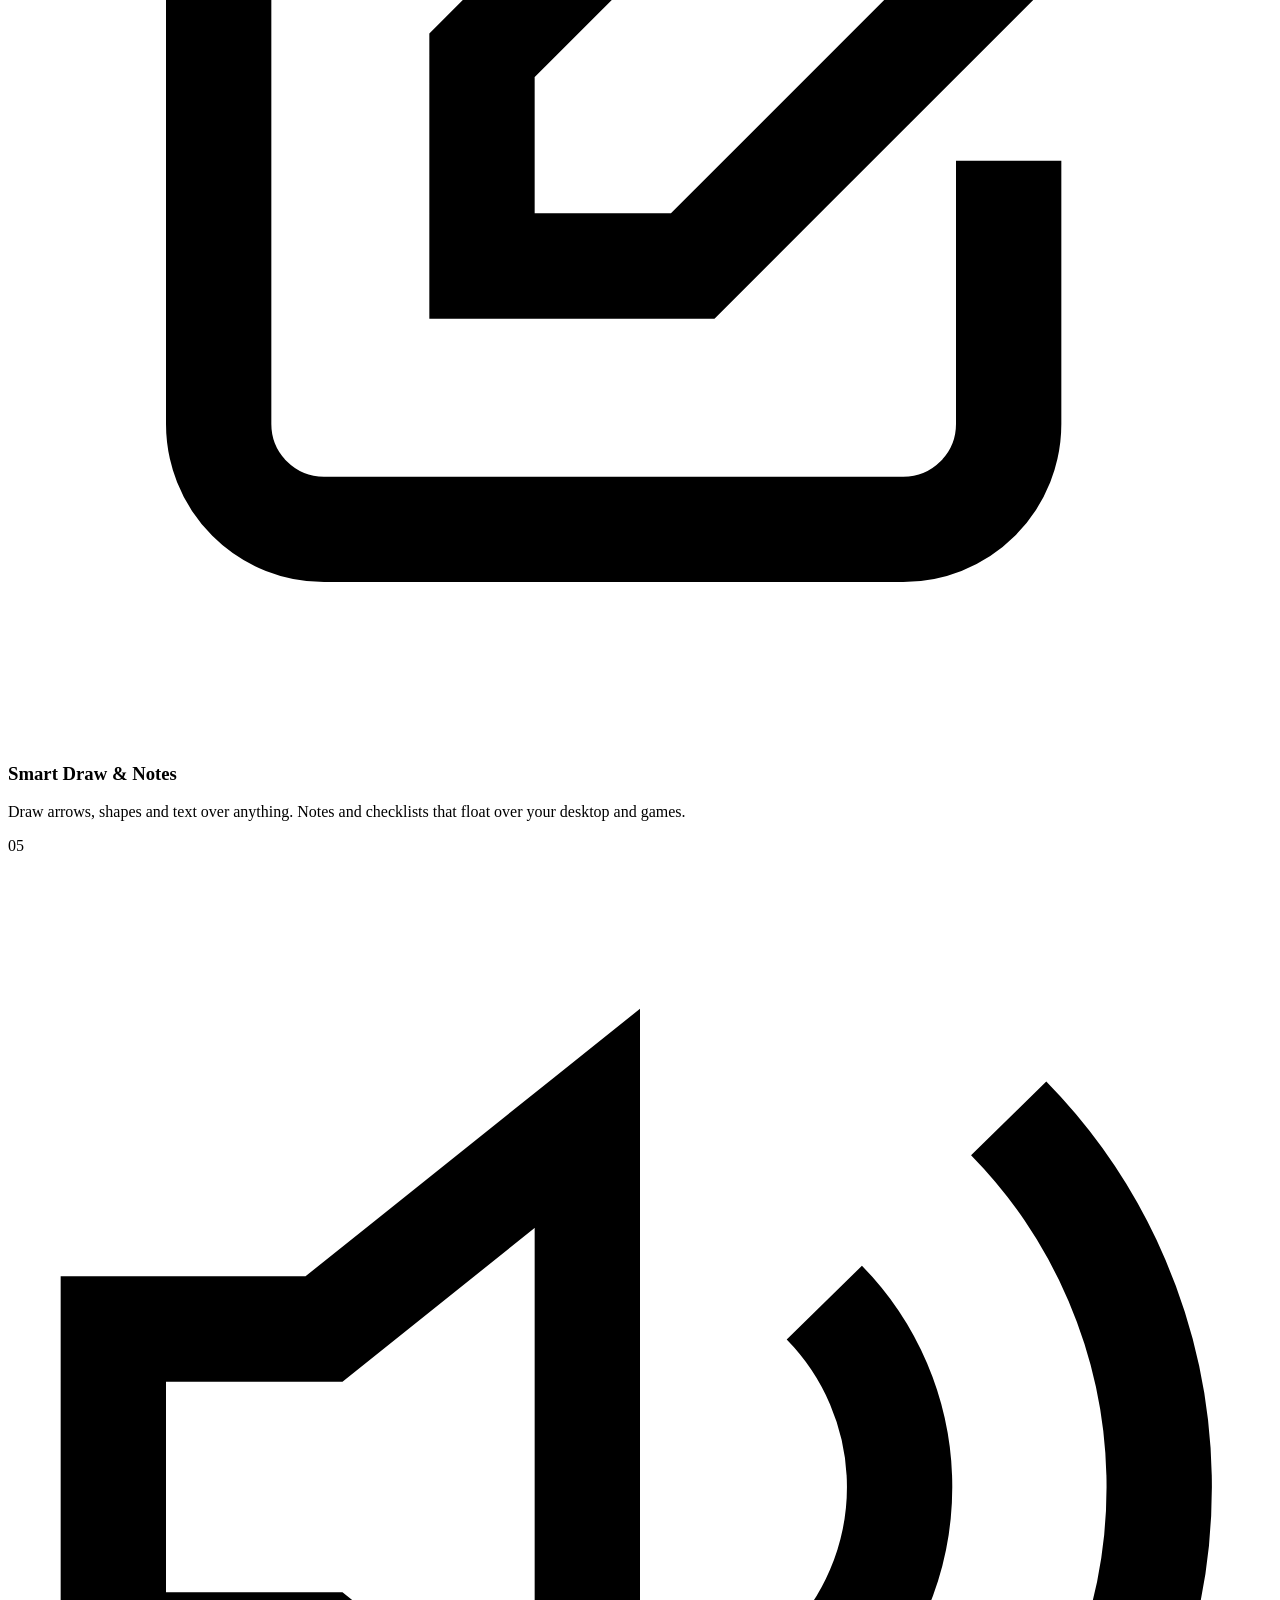
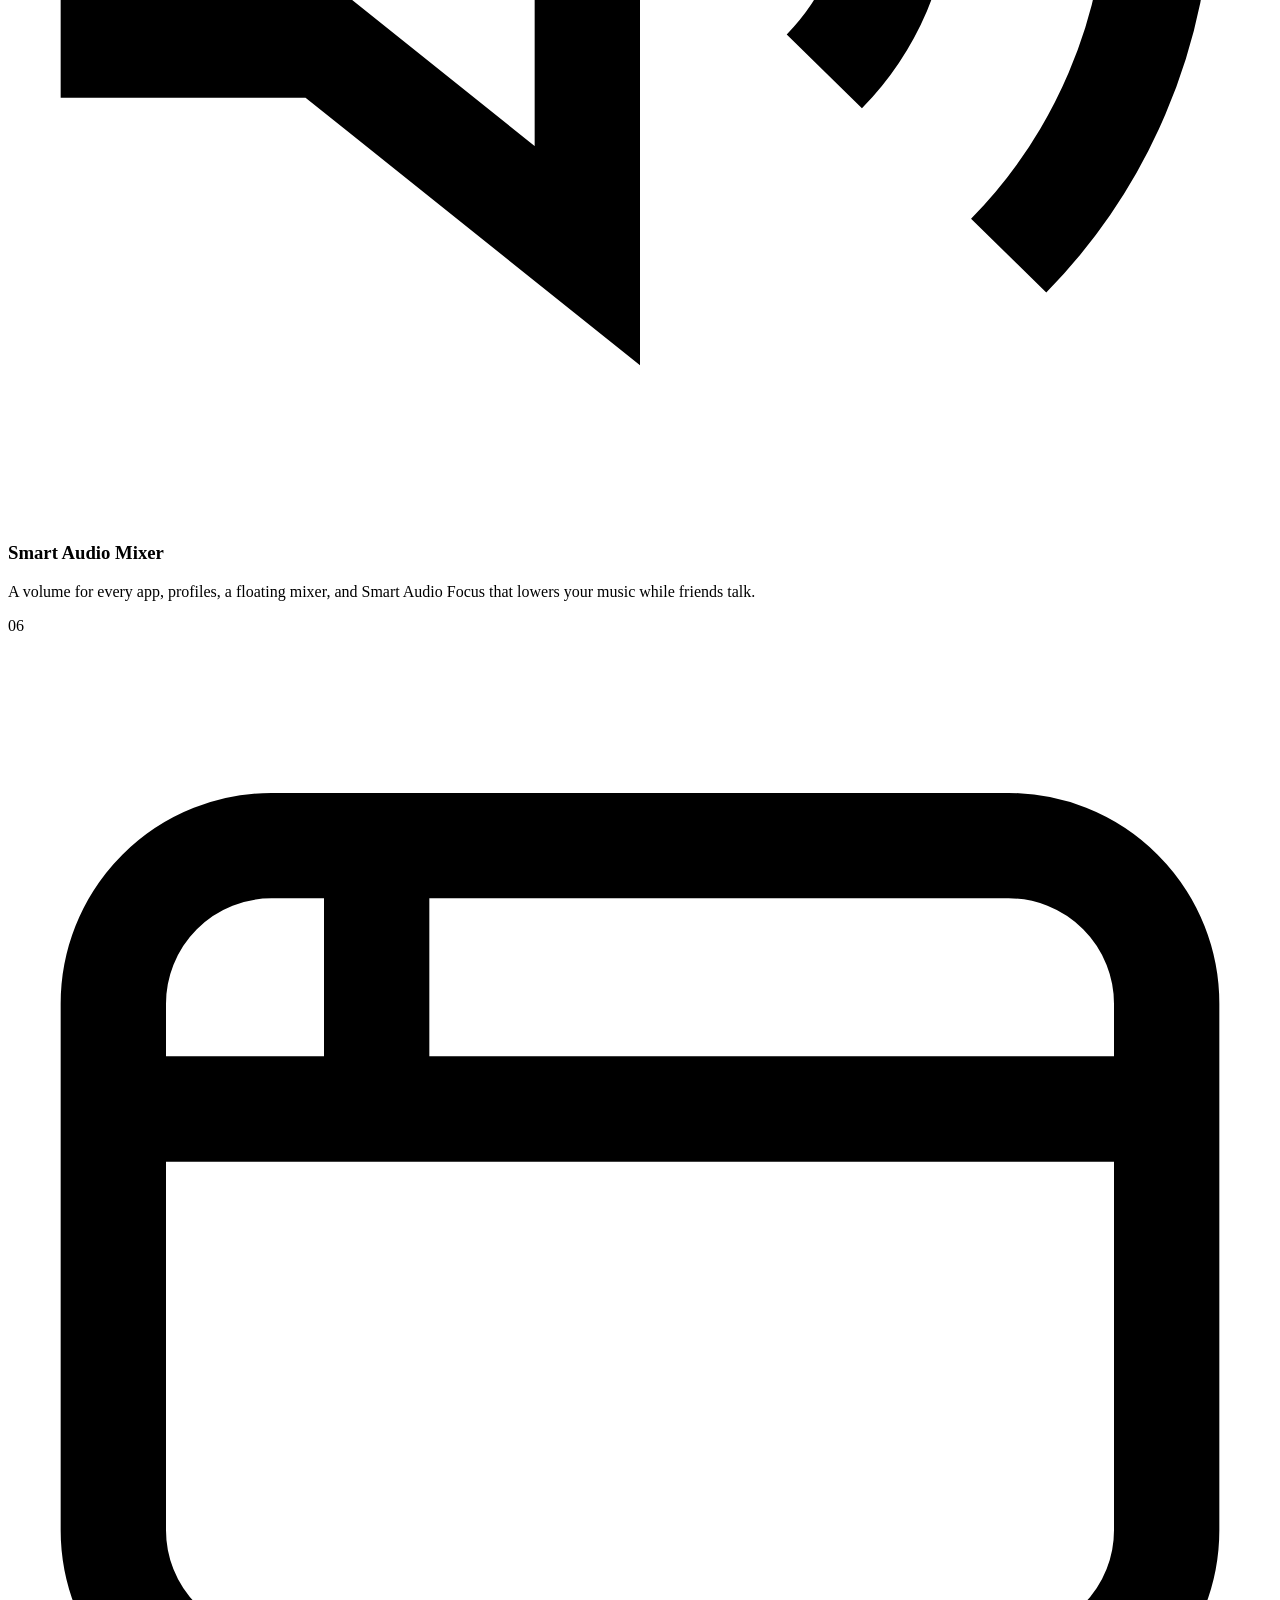
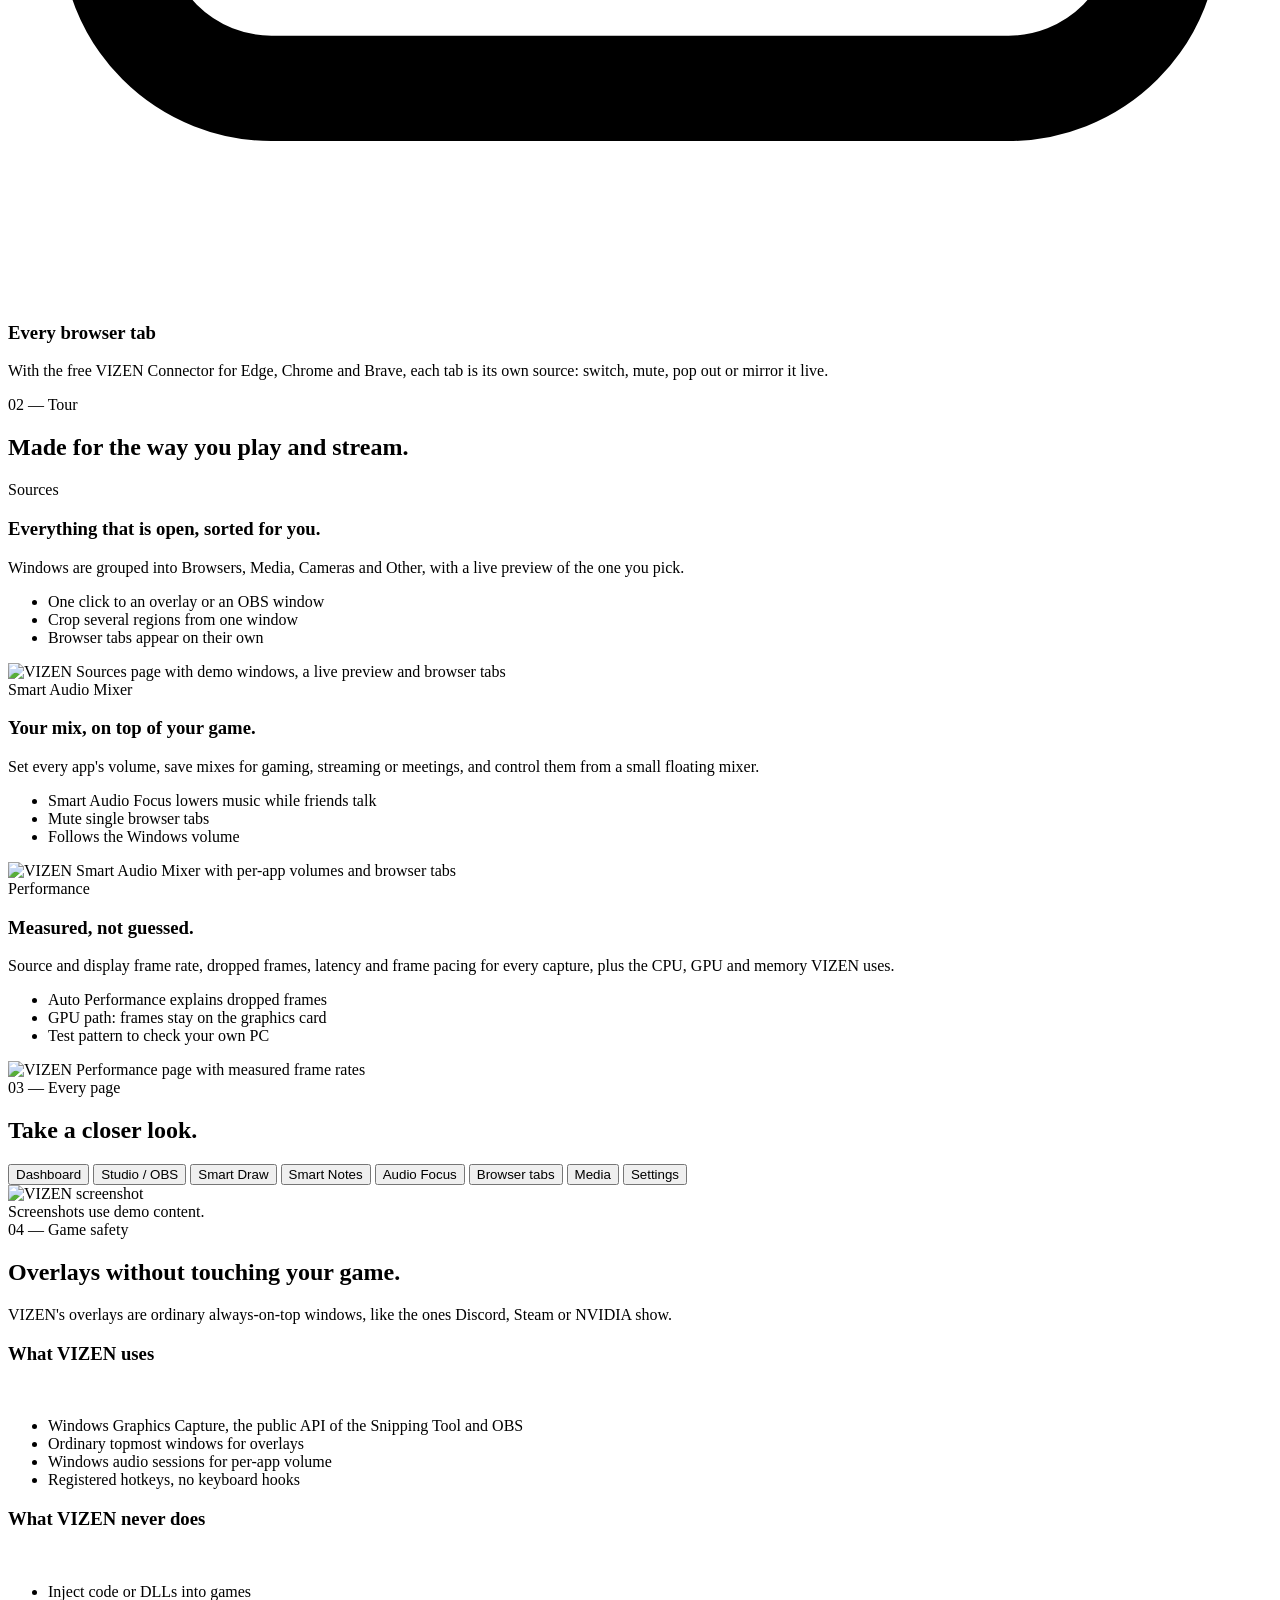
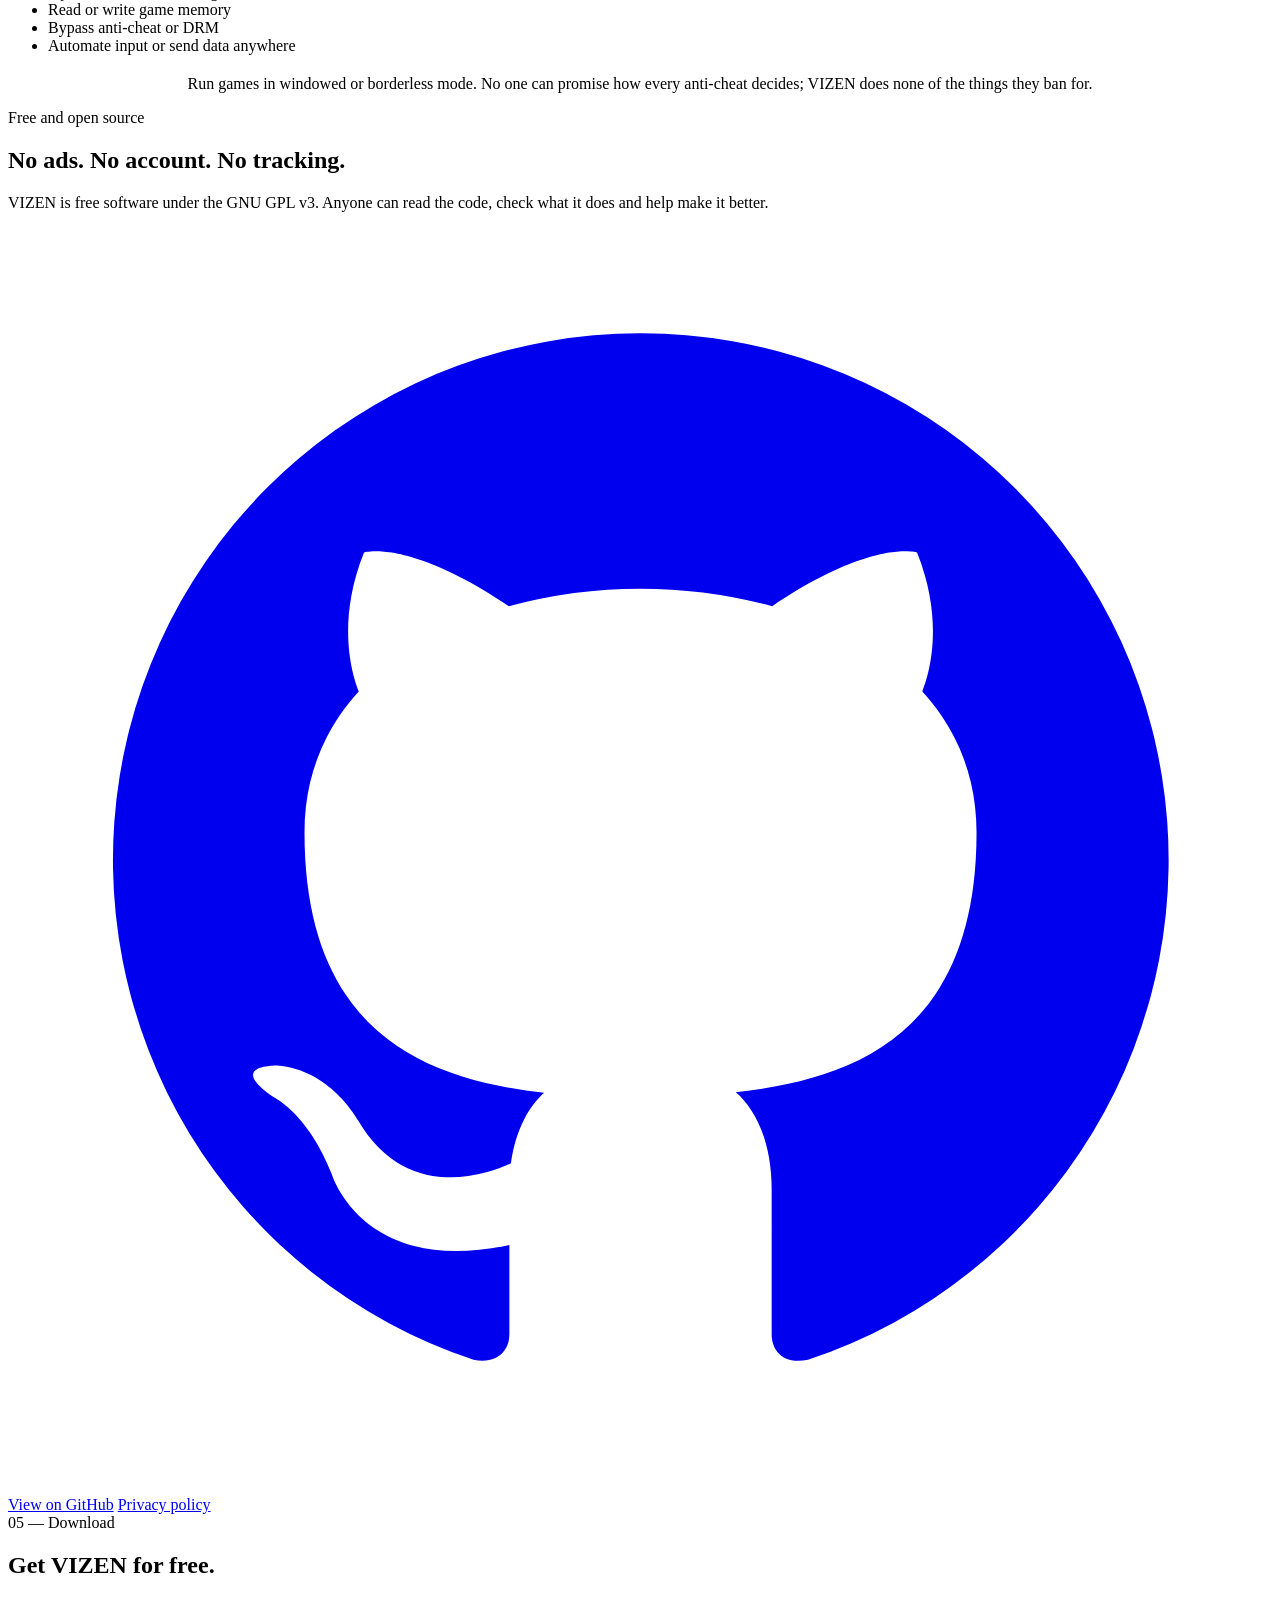
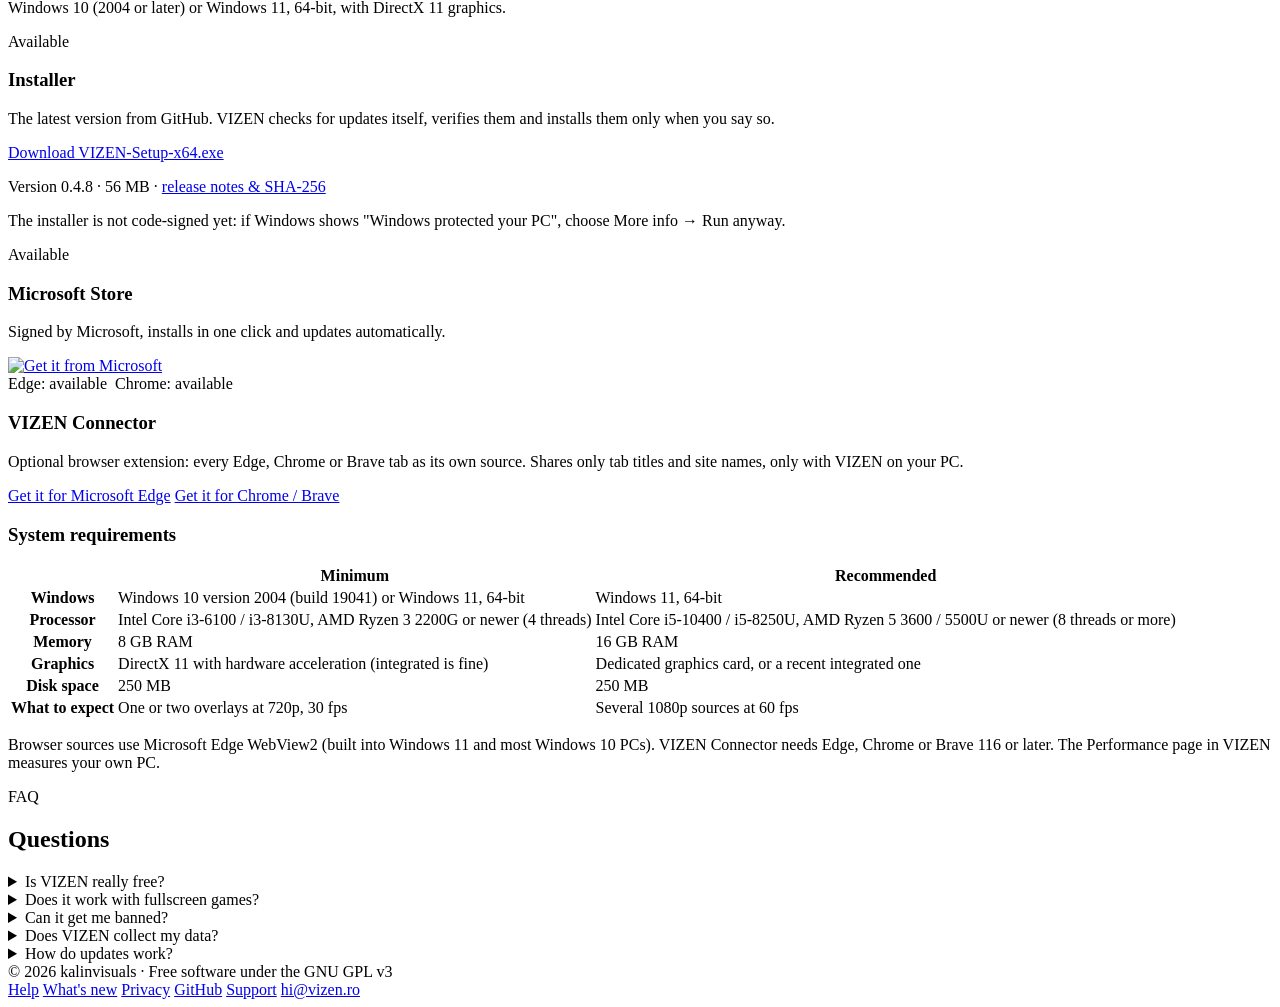
==== commit ee82b2c2: "Remove the last mentions of the Calls mode - Guide: the video calls section and its links removed (E" ====
--- a/website/site/index.html
+++ b/website/site/index.html
@@ -4,7 +4,7 @@
   <meta charset="utf-8">
   <meta name="viewport" content="width=device-width, initial-scale=1">
   <title>VIZEN — Free overlays for Windows</title>
-  <meta name="description" content="VIZEN turns any window into a live overlay: video calls, chats, videos or part of a game, on top of your game, in OBS or in a composition. Free and open source for Windows 10/11.">
+  <meta name="description" content="VIZEN turns any window into a live overlay: live chats, videos, web pages or part of a game, on top of your game, in OBS or in a composition. Free and open source for Windows 10/11.">
   <meta property="og:title" content="VIZEN — Free overlays for Windows">
   <meta property="og:description" content="Any window or region on top of your game, in OBS or in a composition. Free, open source, no injection.">
   <meta property="og:image" content="https://vizen.ro/assets/img/og.png">
@@ -49,7 +49,7 @@
     <div class="wrap">
       <span class="pill"><b data-i18n="hero.pillTag">Free · Open source</b><span data-i18n="hero.pill">Overlays for Windows 10 and 11</span></span>
       <h1><span data-i18n="hero.title1">Every window.</span><br><span class="grad" data-i18n="hero.title2">On top of your game.</span></h1>
-      <p class="lead" data-i18n="hero.lead">Pick a video call, a live chat, a video or part of a game, crop what you need and keep it live on top of your game, in a clean window for OBS, or in a composition.</p>
+      <p class="lead" data-i18n="hero.lead">Pick a live chat, a video, a web page or part of a game, crop what you need and keep it live on top of your game, in a clean window for OBS, or in a composition.</p>
       <div class="cta">
         <a class="btn btn-accent" href="https://github.com/kalinvisuals/VIZEN/releases/latest/download/VIZEN-Setup-x64.exe" data-release-download data-i18n="hero.download">
           <svg viewBox="0 0 24 24" fill="none" stroke="currentColor" stroke-width="2" aria-hidden="true"><path d="M12 3v12m0 0 5-5m-5 5-5-5M5 21h14"/></svg>Download for Windows</a>
